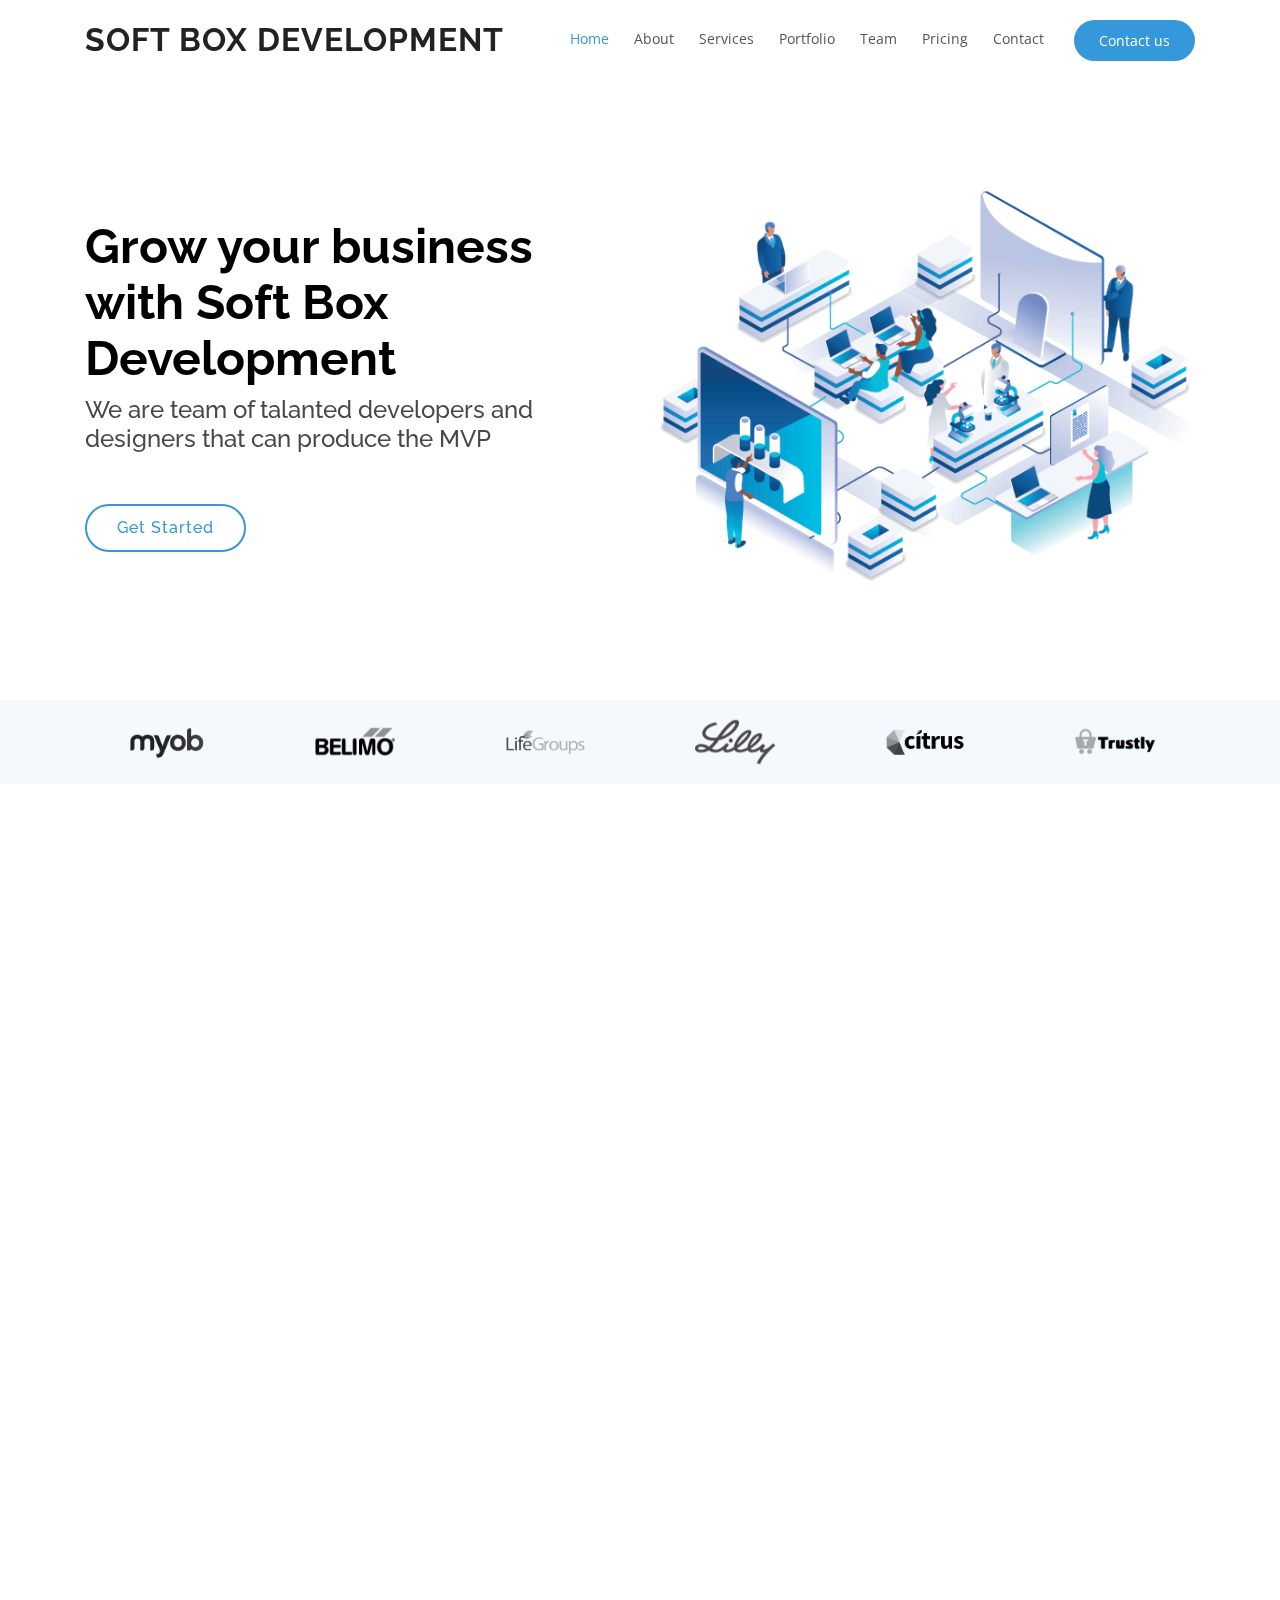
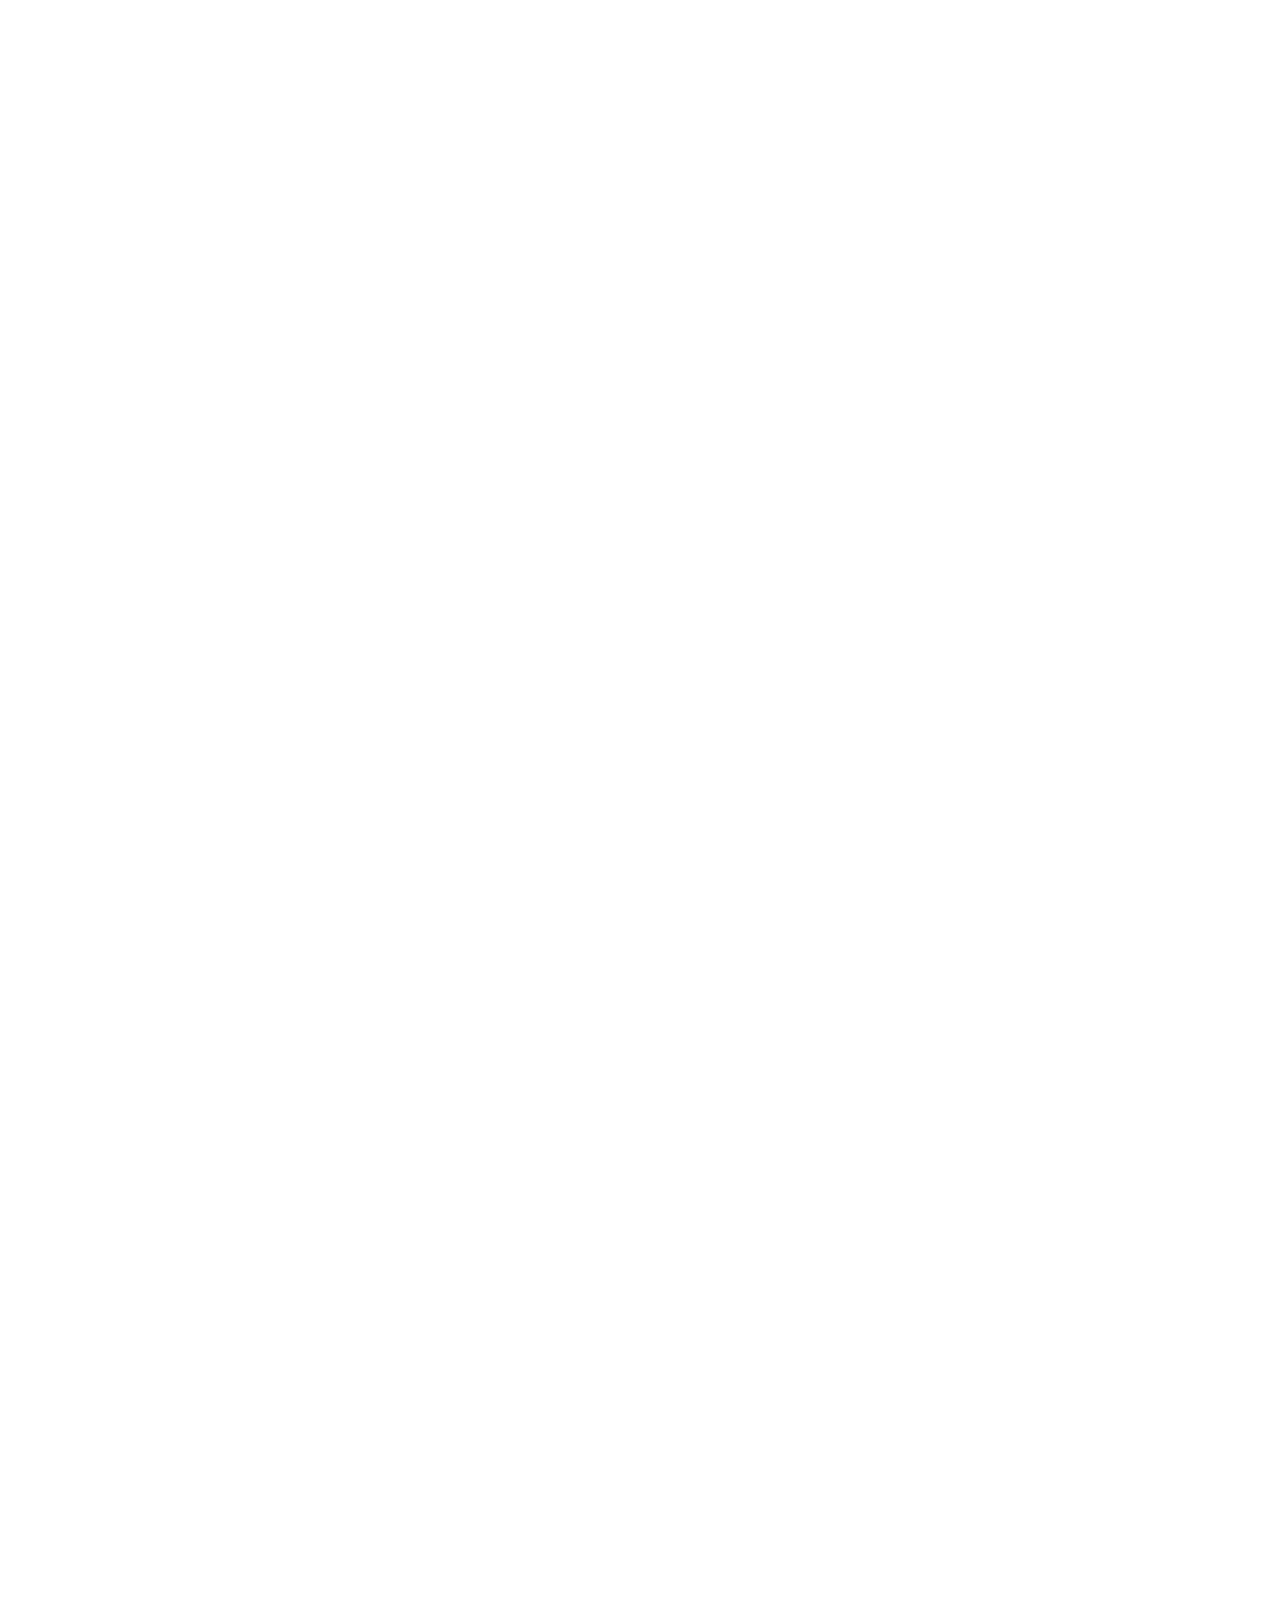
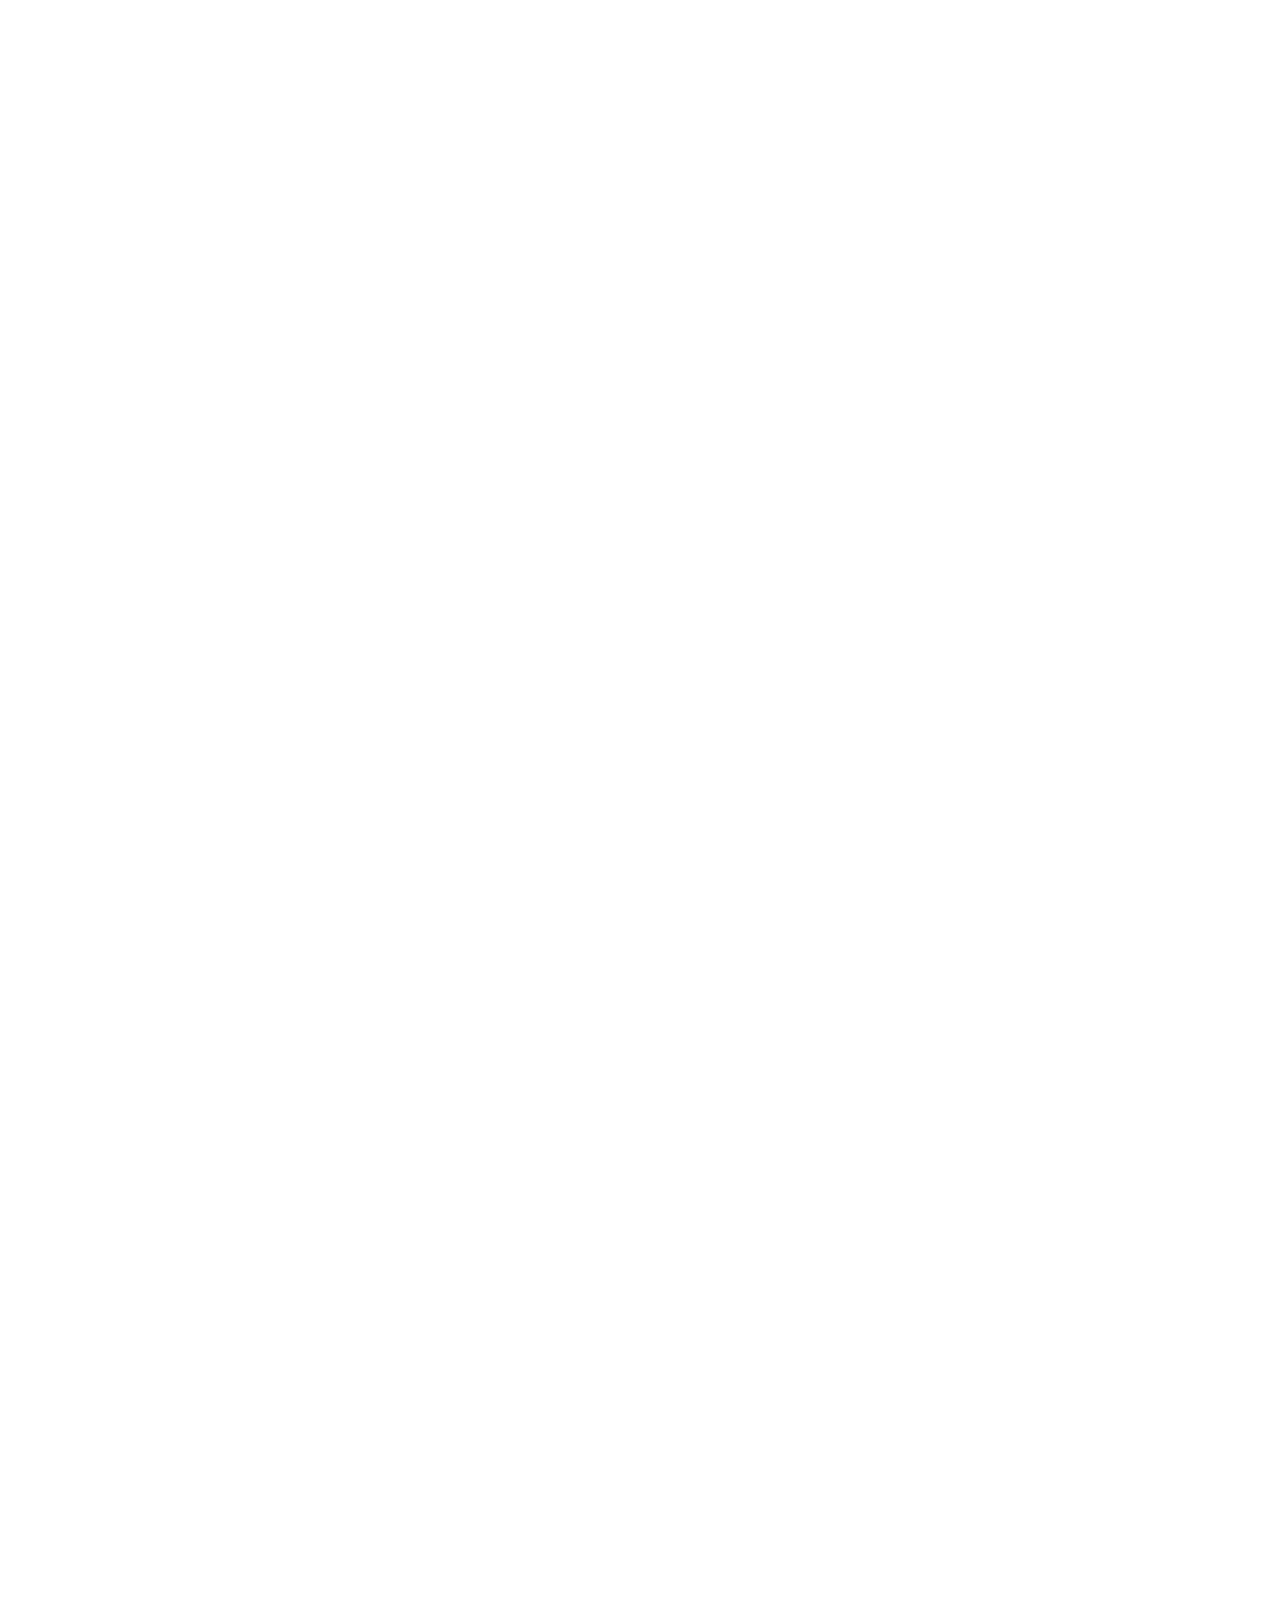
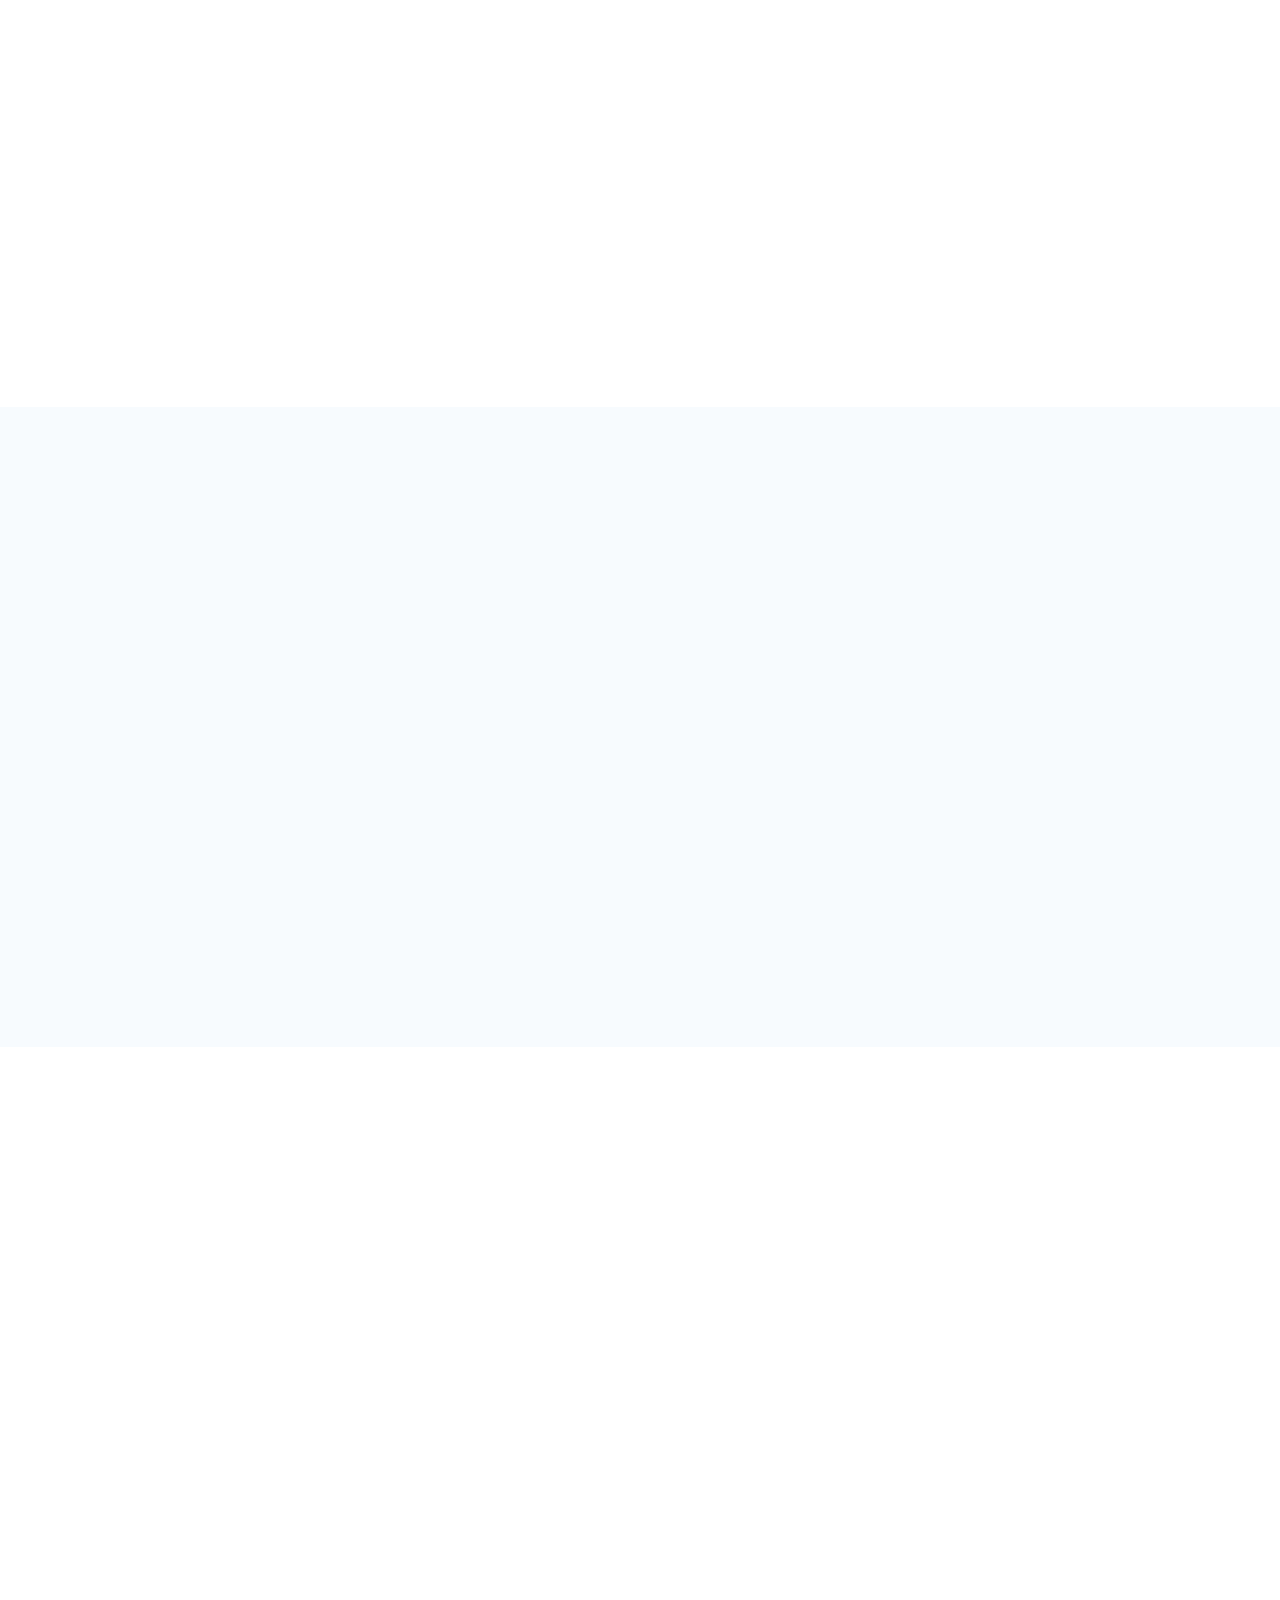
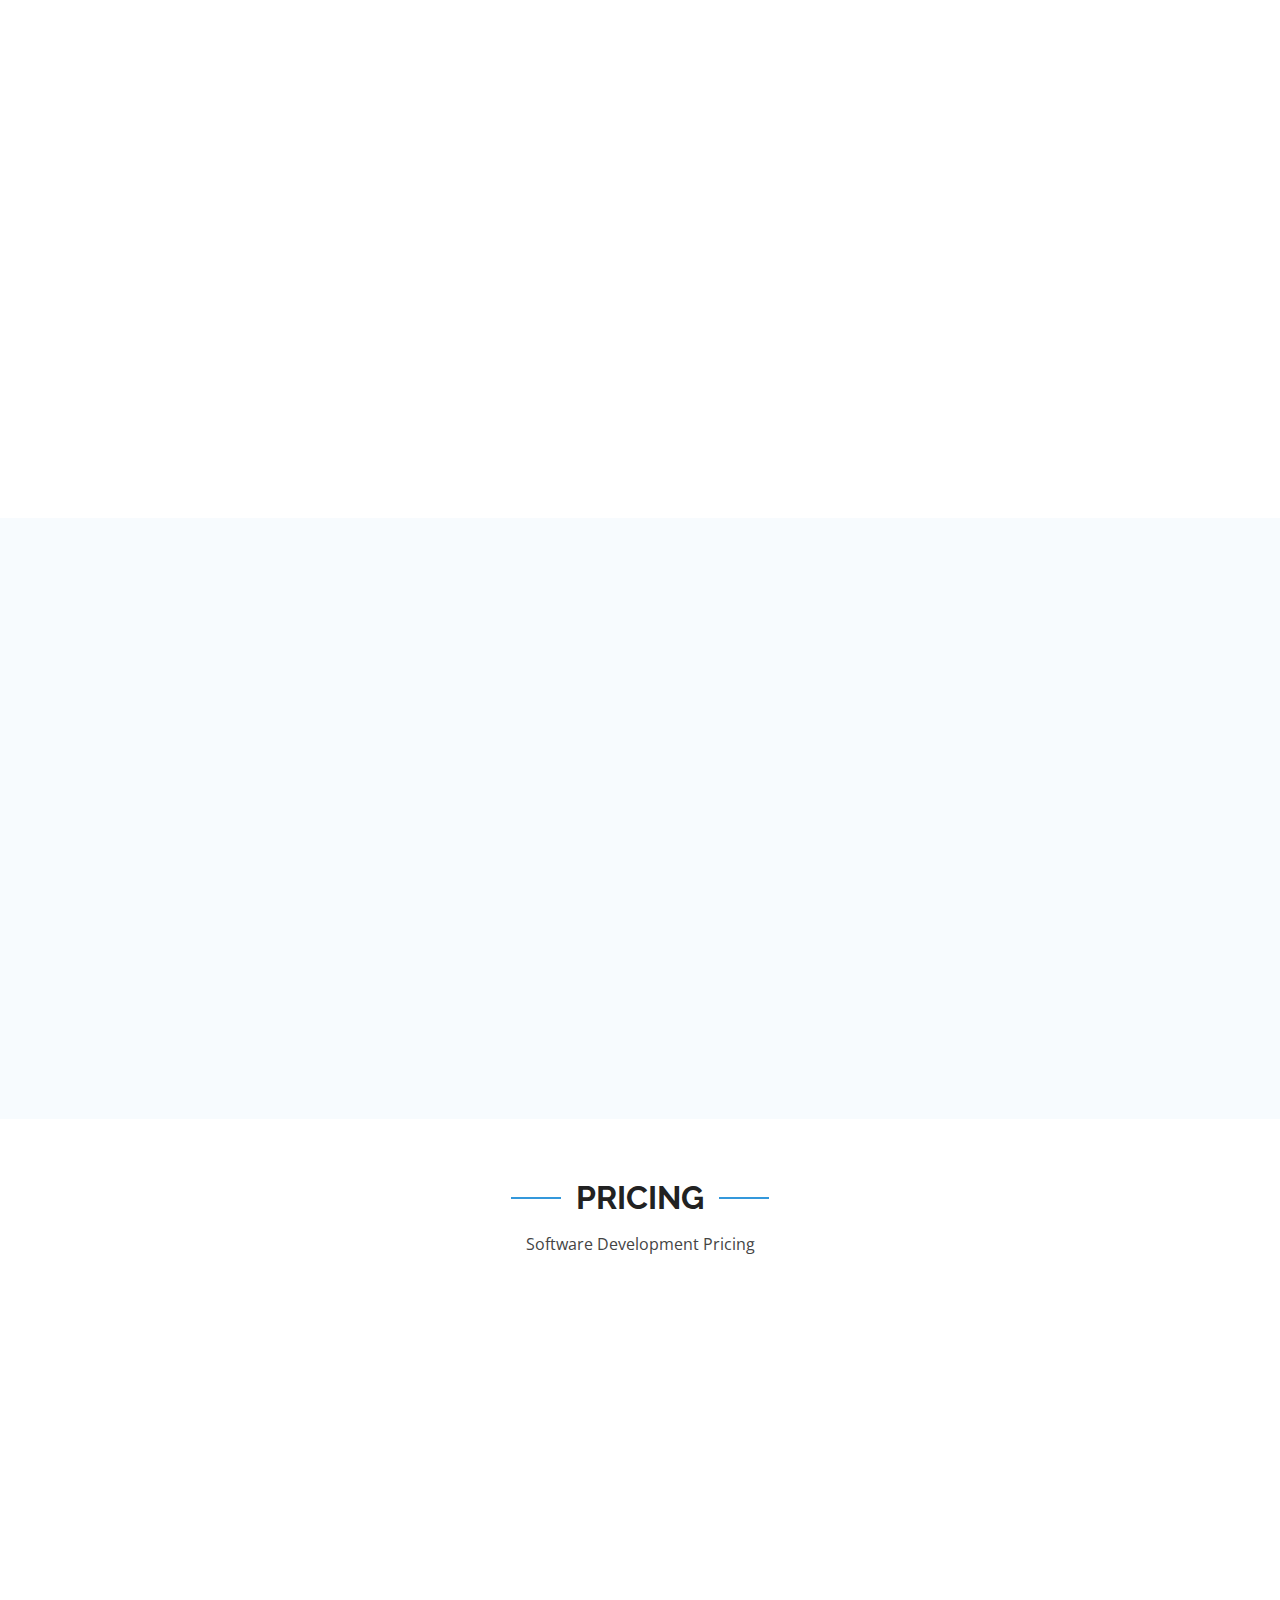
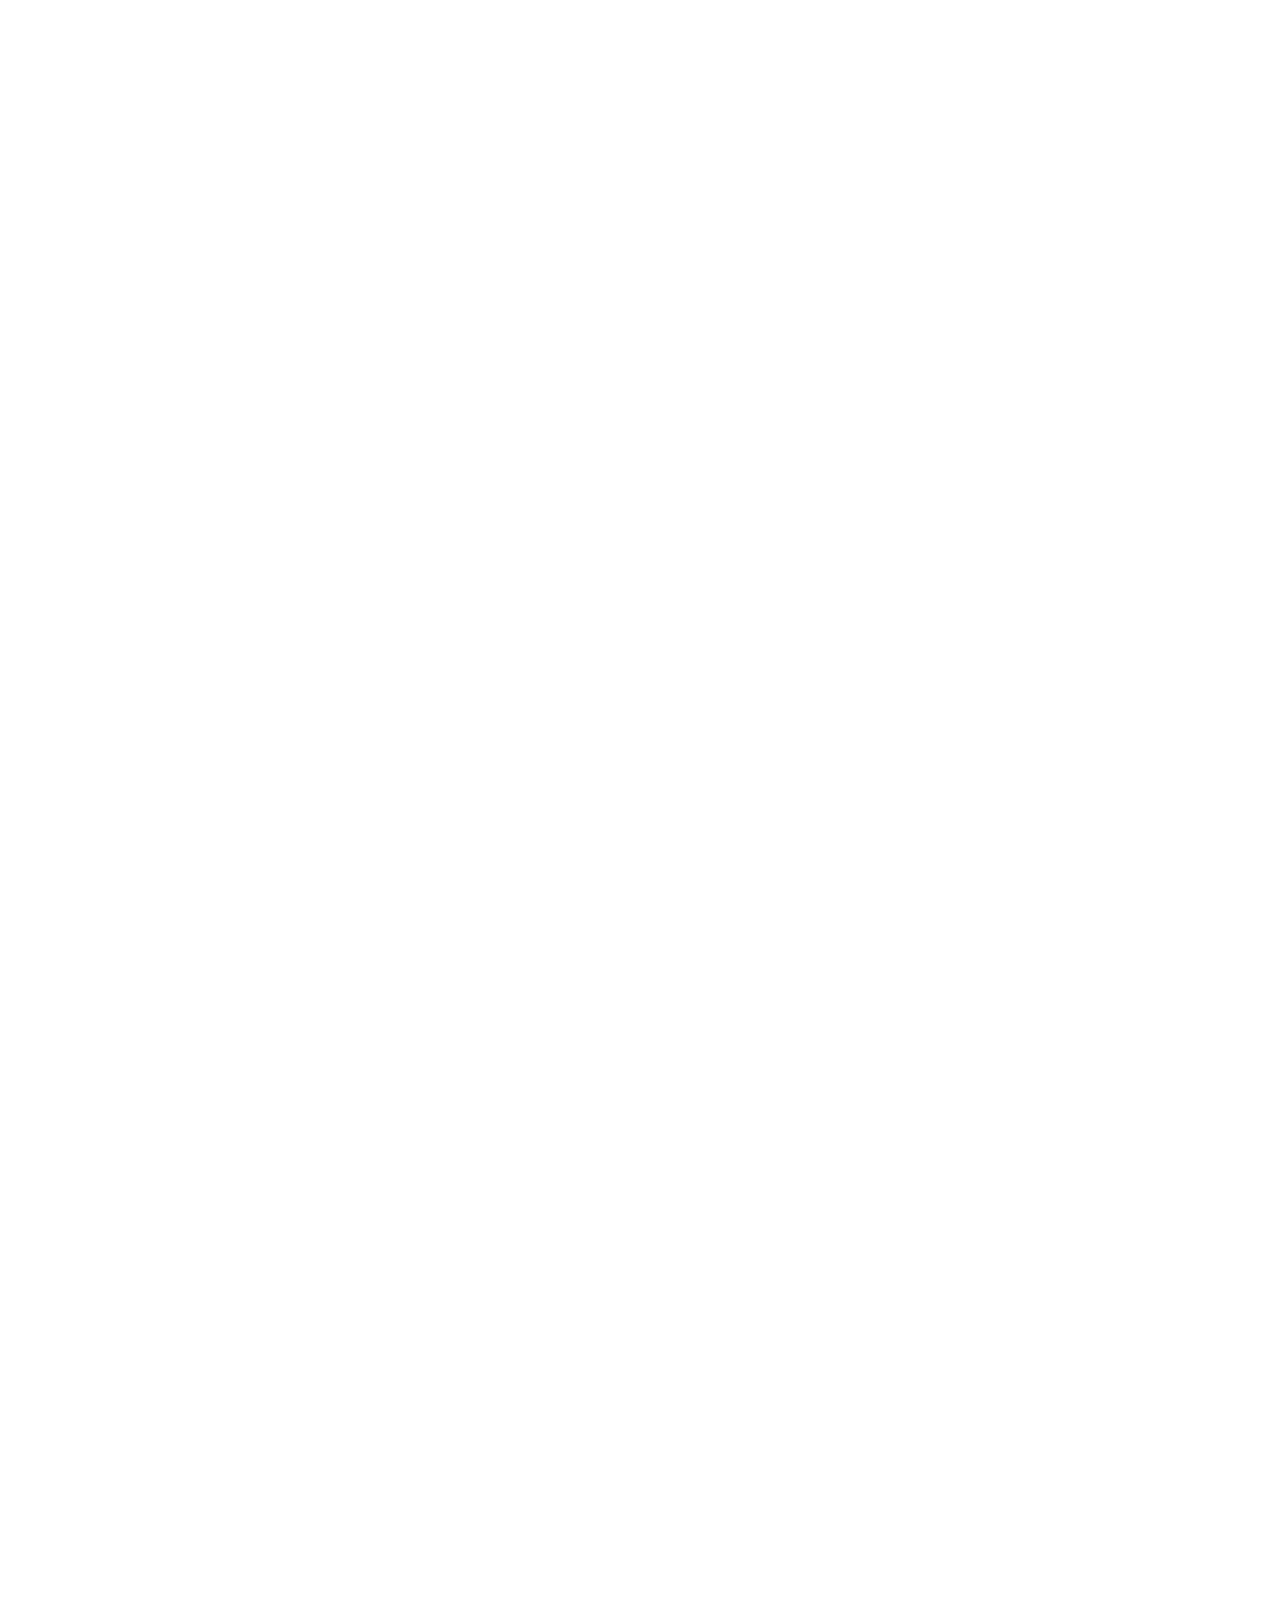
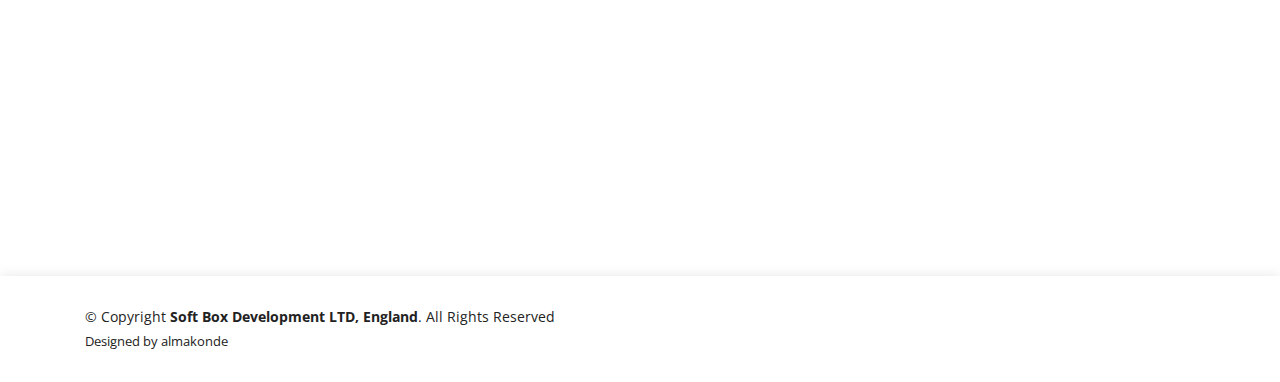
==== index.html @ 47b1b801 "updated" ====
<!DOCTYPE html>
<html lang="en">

<head>
  <meta charset="utf-8">
  <meta content="width=device-width, initial-scale=1.0" name="viewport">

  <title>SOFT BOX DEVELOPMENT LTD</title>
  <meta content="" name="descriptison">
  <meta content="" name="keywords">

  <!-- Favicons -->
  <link href="assets/img/favicon.png" rel="icon">
  <link href="assets/img/apple-touch-icon.png" rel="apple-touch-icon">

  <!-- Google Fonts -->
  <link href="https://fonts.googleapis.com/css?family=Open+Sans:300,300i,400,400i,600,600i,700,700i|Raleway:300,300i,400,400i,500,500i,600,600i,700,700i|Poppins:300,300i,400,400i,500,500i,600,600i,700,700i" rel="stylesheet">

  <!-- Vendor CSS Files -->
  <link href="assets/vendor/bootstrap/css/bootstrap.min.css" rel="stylesheet">
  <link href="assets/vendor/icofont/icofont.min.css" rel="stylesheet">
  <link href="assets/vendor/remixicon/remixicon.css" rel="stylesheet">
  <link href="assets/vendor/boxicons/css/boxicons.min.css" rel="stylesheet">
  <link href="assets/vendor/owl.carousel/assets/owl.carousel.min.css" rel="stylesheet">
  <link href="assets/vendor/venobox/venobox.css" rel="stylesheet">
  <link href="assets/vendor/aos/aos.css" rel="stylesheet">

  <!-- Template Main CSS File -->
  <link href="assets/css/style.css" rel="stylesheet">

  <!-- =======================================================
  * Template Name: Vesperr - v2.0.0
  * Template URL: https://bootstrapmade.com/vesperr-free-bootstrap-template/
  * Author: BootstrapMade.com
  * License: https://bootstrapmade.com/license/
  ======================================================== -->
</head>

<body>

  <!-- ======= Header ======= -->
  <header id="header" class="fixed-top d-flex align-items-center">
    <div class="container d-flex align-items-center">

      <div class="logo mr-auto">
        <h1 class="text-light"><a href="index.html"><span>SOFT BOX DEVELOPMENT</span></a></h1>
        <!-- Uncomment below if you prefer to use an image logo -->
        <!-- <a href="index.html"><img src="assets/img/logo.png" alt="" class="img-fluid"></a>-->
      </div>

      <nav class="nav-menu d-none d-lg-block">
        <ul>
          <li class="active"><a href="#header">Home</a></li>
          <li><a href="#about">About</a></li>
          <li><a href="#services">Services</a></li>
          <li><a href="#portfolio">Portfolio</a></li>
          <li><a href="#team">Team</a></li>
          <li><a href="#pricing">Pricing</a></li>
          <li><a href="#contact">Contact</a></li>

          <li class="get-started"><a href="#contact">Contact us</a></li>
        </ul>
      </nav><!-- .nav-menu -->

    </div>
  </header><!-- End Header -->

  <!-- ======= Hero Section ======= -->
  <section id="hero" class="d-flex align-items-center">

    <div class="container">
      <div class="row">
        <div class="col-lg-6 pt-5 pt-lg-0 order-2 order-lg-1 d-flex flex-column justify-content-center">
          <h1 data-aos="fade-up">Grow your business with Soft Box Development</h1>
          <h2 data-aos="fade-up" data-aos-delay="400">We are team of talanted developers and designers that can produce the MVP</h2>
          <div data-aos="fade-up" data-aos-delay="800">
            <a href="#about" class="btn-get-started scrollto">Get Started</a>
          </div>
        </div>
        <div class="col-lg-6 order-1 order-lg-2 hero-img" data-aos="fade-left" data-aos-delay="200">
          <img src="assets/img/hero-img.png" class="img-fluid animated" alt="">
        </div>
      </div>
    </div>

  </section><!-- End Hero -->

  <main id="main">

    <!-- ======= Clients Section ======= -->
    <section id="clients" class="clients clients">
      <div class="container">

        <div class="row">

          <div class="col-lg-2 col-md-4 col-6">
            <img src="assets/img/clients/client-1.png" class="img-fluid" alt="" data-aos="zoom-in">
          </div>

          <div class="col-lg-2 col-md-4 col-6">
            <img src="assets/img/clients/client-2.png" class="img-fluid" alt="" data-aos="zoom-in" data-aos-delay="100">
          </div>

          <div class="col-lg-2 col-md-4 col-6">
            <img src="assets/img/clients/client-3.png" class="img-fluid" alt="" data-aos="zoom-in" data-aos-delay="200">
          </div>

          <div class="col-lg-2 col-md-4 col-6">
            <img src="assets/img/clients/client-4.png" class="img-fluid" alt="" data-aos="zoom-in" data-aos-delay="300">
          </div>

          <div class="col-lg-2 col-md-4 col-6">
            <img src="assets/img/clients/client-5.png" class="img-fluid" alt="" data-aos="zoom-in" data-aos-delay="400">
          </div>

          <div class="col-lg-2 col-md-4 col-6">
            <img src="assets/img/clients/client-6.png" class="img-fluid" alt="" data-aos="zoom-in" data-aos-delay="500">
          </div>

        </div>

      </div>
    </section><!-- End Clients Section -->

    <!-- ======= About Us Section ======= -->
    <section id="about" class="about">
      <div class="container">

        <div class="section-title" data-aos="fade-up">
          <h2>About Us</h2>
        </div>

        <div class="row content">
          <div class="col-lg-6" data-aos="fade-up" data-aos-delay="150">
            <p>
              At SOFT BOX DEVELOPMENT, we are dedicated to providing exceptional digital solutions and services to help businesses thrive in a competitive market. With a team of highly skilled professionals, we specialize in software development, digital marketing, and innovative technology solutions tailored to meet the unique needs of each client.
            </p>
            <ul>
              <li><i class="ri-check-double-line"></i> We prioritize customer satisfaction and work closely with our clients to deliver results that exceed expectations</li>
              <li><i class="ri-check-double-line"></i> Our team is committed to continuous improvement and staying ahead of industry trends to provide cutting-edge solutions</li>
              <li><i class="ri-check-double-line"></i> We focus on building long-term partnerships with our clients, ensuring their success and growth</li>
            </ul>
          </div>
          <div class="col-lg-6 pt-4 pt-lg-0" data-aos="fade-up" data-aos-delay="300">
            <p>
              Since our inception, we have successfully collaborated with numerous clients across various industries, delivering customized solutions that drive growth and efficiency. Our expertise ranges from developing robust web and mobile applications to implementing effective digital marketing strategies.
            </p>
            <a href="#services" class="btn-learn-more">Learn More</a>
          </div>
        </div>

      </div>
    </section><!-- End About Us Section -->

    <!-- ======= Counts Section ======= -->
    <section id="counts" class="counts">
      <div class="container">

        <div class="row">
          <div class="image col-xl-5 d-flex align-items-stretch justify-content-center justify-content-xl-start" data-aos="fade-right" data-aos-delay="150">
            <img src="assets/img/counts-img.svg" alt="" class="img-fluid">
          </div>

          <div class="col-xl-7 d-flex align-items-stretch pt-4 pt-xl-0" data-aos="fade-left" data-aos-delay="300">
            <div class="content d-flex flex-column justify-content-center">
              <div class="row">
                <div class="col-md-6 d-md-flex align-items-md-stretch">
                  <div class="count-box">
                    <i class="icofont-simple-smile"></i>
                    <span data-toggle="counter-up">65</span>
                    <p><strong>Happy Clients</strong> consequuntur voluptas nostrum aliquid ipsam architecto ut.</p>
                  </div>
                </div>

                <div class="col-md-6 d-md-flex align-items-md-stretch">
                  <div class="count-box">
                    <i class="icofont-document-folder"></i>
                    <span data-toggle="counter-up">85</span>
                    <p><strong>Projects</strong> adipisci atque cum quia aspernatur totam laudantium et quia dere tan</p>
                  </div>
                </div>

                <div class="col-md-6 d-md-flex align-items-md-stretch">
                  <div class="count-box">
                    <i class="icofont-clock-time"></i>
                    <span data-toggle="counter-up">12</span>
                    <p><strong>Years of experience</strong> aut commodi quaerat modi aliquam nam ducimus aut voluptate non vel</p>
                  </div>
                </div>

                <div class="col-md-6 d-md-flex align-items-md-stretch">
                  <div class="count-box">
                    <i class="icofont-award"></i>
                    <span data-toggle="counter-up">15</span>
                    <p><strong>Awards</strong> rerum asperiores dolor alias quo reprehenderit eum et nemo pad der</p>
                  </div>
                </div>
              </div>
            </div><!-- End .content-->
          </div>
        </div>

      </div>
    </section><!-- End Counts Section -->

    <!-- ======= Services Section ======= -->
    <section id="services" class="services">
      <div class="container">

        <div class="section-title" data-aos="fade-up">
          <h2>Services</h2>
          <p>Our company provides a full range of services in software development and digital solutions. We offer the following types of work</p>
        </div>

        <div class="row">
          <div class="col-md-6 col-lg-3 d-flex align-items-stretch mb-5 mb-lg-0">
            <div class="icon-box" data-aos="fade-up" data-aos-delay="100">
              <div class="icon"><i class="bx bxl-dribbble"></i></div>
              <h4 class="title"><a href="">E-commerce development</a></h4>
              <p class="description">Building fully functional e-commerce platforms with support for product management, shopping carts, payment, and delivery systems. We use technologies like Shopify, WooCommerce, Magento, OpenCart, and a custom stack with React, Node.js, and Python.</p>
            </div>
          </div>

          <div class="col-md-6 col-lg-3 d-flex align-items-stretch mb-5 mb-lg-0">
            <div class="icon-box" data-aos="fade-up" data-aos-delay="200">
              <div class="icon"><i class="bx bx-file"></i></div>
              <h4 class="title"><a href="">Landing page development</a></h4>
              <p class="description">Creating responsive and engaging landing pages to promote products and services. We work with technologies such as HTML, CSS, JavaScript, React, Angular, Vue.js, and platforms like Webflow and WordPress for quick development.</p>
            </div>
          </div>

          <div class="col-md-6 col-lg-3 d-flex align-items-stretch mb-5 mb-lg-0">
            <div class="icon-box" data-aos="fade-up" data-aos-delay="300">
              <div class="icon"><i class="bx bx-tachometer"></i></div>
              <h4 class="title"><a href="">SEO optimization</a></h4>
              <p class="description"> Optimizing websites for search engines to increase visibility and traffic. We apply SEO analytics, keyword research, content optimization, on-page and off-page SEO, and use tools like Google Analytics, Ahrefs, Semrush, and Yoast SEO.</p>
            </div>
          </div>

          <div class="col-md-6 col-lg-3 d-flex align-items-stretch mb-5 mb-lg-0">
            <div class="icon-box" data-aos="fade-up" data-aos-delay="400">
              <div class="icon"><i class="bx bx-world"></i></div>
              <h4 class="title"><a href="">MVP (Minimum Viable Product) development</a></h4>
              <p class="description">Rapid development of a minimum viable product to test hypotheses and launch in the market. We use technologies such as Ruby on Rails, Django, Flask, Laravel, React Native, Flutter, Swift, Kotlin, and both NoSQL and SQL databases.</p>
            </div>
          </div>

        </div>
        <div class="row">
          <div class="col-md-6 col-lg-3 d-flex align-items-stretch mb-5 mb-lg-0">
            <div class="icon-box" data-aos="fade-up" data-aos-delay="100">
              <div class="icon"><i class="bx bxl-dribbble"></i></div>
              <h4 class="title"><a href="">Blockchain project development</a></h4>
              <p class="description">Creating and implementing decentralized applications (dApps), smart contracts, and solutions for cryptocurrency management. We work with Solidity, Ethereum, Binance Smart Chain, Hyperledger, Corda, and Rust.</p>
            </div>
          </div>

          <div class="col-md-6 col-lg-3 d-flex align-items-stretch mb-5 mb-lg-0">
            <div class="icon-box" data-aos="fade-up" data-aos-delay="200">
              <div class="icon"><i class="bx bx-file"></i></div>
              <h4 class="title"><a href="">Development and implementation of integrations</a></h4>
              <p class="description">Creating solutions for integrating various systems and services, such as CRM, ERP, payment gateways, and third-party APIs. We work with REST API, GraphQL, SOAP, Zapier, Integromat, and Microsoft Power Automate.</p>
            </div>
          </div>

          <div class="col-md-6 col-lg-3 d-flex align-items-stretch mb-5 mb-lg-0">
            <div class="icon-box" data-aos="fade-up" data-aos-delay="300">
              <div class="icon"><i class="bx bx-tachometer"></i></div>
              <h4 class="title"><a href="">Development of specialized applications in computational mathematics</a></h4>
              <p class="description"> Building applications and solutions for scientific research and modeling using Python, MATLAB, R, Julia, and NumPy/SciPy.</p>
            </div>
          </div>

          <div class="col-md-6 col-lg-3 d-flex align-items-stretch mb-5 mb-lg-0">
            <div class="icon-box" data-aos="fade-up" data-aos-delay="400">
              <div class="icon"><i class="bx bx-world"></i></div>
              <h4 class="title"><a href="">Computer vision application development</a></h4>
              <p class="description">Creating solutions for image and video processing, object recognition, and data analysis using technologies like OpenCV, TensorFlow, PyTorch, Keras, YOLO, and Deep Learning.</p>
            </div>
          </div>

        </div>
        <div class="row">
          <div class="col-md-6 col-lg-3 d-flex align-items-stretch mb-5 mb-lg-0">
            <div class="icon-box" data-aos="fade-up" data-aos-delay="100">
              <div class="icon"><i class="bx bxl-dribbble"></i></div>
              <h4 class="title"><a href="">Prototyping with electronics</a></h4>
              <p class="description">Developing and assembling prototypes of hardware devices using Arduino, Raspberry Pi, STM32, ESP32, and other microcontrollers.</p>
            </div>
          </div>

          <div class="col-md-6 col-lg-3 d-flex align-items-stretch mb-5 mb-lg-0">
            <div class="icon-box" data-aos="fade-up" data-aos-delay="200">
              <div class="icon"><i class="bx bx-file"></i></div>
              <h4 class="title"><a href="">Custom schematic development</a></h4>
              <p class="description">Designing circuit solutions and creating printed circuit boards (PCBs) for various devices and projects. We use Altium Designer, KiCAD, Eagle, and OrCAD.</p>
            </div>
          </div>

          <div class="col-md-6 col-lg-3 d-flex align-items-stretch mb-5 mb-lg-0">
            <div class="icon-box" data-aos="fade-up" data-aos-delay="300">
              <div class="icon"><i class="bx bx-tachometer"></i></div>
              <h4 class="title"><a href="">Mobile app development</a></h4>
              <p class="description"> Creating cross-platform and native applications for iOS and Android using React Native, Flutter, Swift, Kotlin, Java, and Objective-C.</p>
            </div>
          </div>

          <div class="col-md-6 col-lg-3 d-flex align-items-stretch mb-5 mb-lg-0">
            <div class="icon-box" data-aos="fade-up" data-aos-delay="400">
              <div class="icon"><i class="bx bx-world"></i></div>
              <h4 class="title"><a href="">Web development</a></h4>
              <p class="description"> Building complex web applications and websites using HTML5, CSS3, JavaScript, TypeScript, Angular, Vue.js, React, Node.js, Django, Flask, ASP.NET, PHP, Laravel, and Symfony.</p>
            </div>
          </div>

        </div>
        <div class="row">
          <div class="col-md-6 col-lg-3 d-flex align-items-stretch mb-5 mb-lg-0">
            <div class="icon-box" data-aos="fade-up" data-aos-delay="100">
              <div class="icon"><i class="bx bxl-dribbble"></i></div>
              <h4 class="title"><a href="">UI/UX design</a></h4>
              <p class="description">Designing interfaces and creating prototypes using Figma, Adobe XD, Sketch, InVision, and Axure.</p>
            </div>
          </div>

          <div class="col-md-6 col-lg-3 d-flex align-items-stretch mb-5 mb-lg-0">
            <div class="icon-box" data-aos="fade-up" data-aos-delay="200">
              <div class="icon"><i class="bx bx-file"></i></div>
              <h4 class="title"><a href="">Testing and QA (Quality Assurance)</a></h4>
              <p class="description">Comprehensive software testing at all stages of development using Selenium, JUnit, TestNG, Mocha, Jest, and Cypress.</p>
            </div>
          </div>

          <div class="col-md-6 col-lg-3 d-flex align-items-stretch mb-5 mb-lg-0">
            <div class="icon-box" data-aos="fade-up" data-aos-delay="300">
              <div class="icon"><i class="bx bx-tachometer"></i></div>
              <h4 class="title"><a href="">System administration and DevOps</a></h4>
              <p class="description"> Configuring and managing development and production infrastructure using Docker, Kubernetes, AWS, Azure, Google Cloud, Jenkins, Ansible, and Terraform.</p>
            </div>
          </div>

          <div class="col-md-6 col-lg-3 d-flex align-items-stretch mb-5 mb-lg-0">
            <div class="icon-box" data-aos="fade-up" data-aos-delay="400">
              <div class="icon"><i class="bx bx-world"></i></div>
              <h4 class="title"><a href="">Cross-Platform Compatibility</a></h4>
              <p class="description">Ensuring seamless operation across different devices and operating systems to maximize your reach and user engagement.</p>
            </div>
          </div>

        </div>

      </div>
    </section><!-- End Services Section -->

    <!-- ======= More Services Section ======= -->
    <section id="more-services" class="more-services">
      <div class="container">

        <div class="row">
          <div class="col-md-6 d-flex align-items-stretch">
            <div class="card" style='background-image: url("assets/img/more-services-1.jpg");' data-aos="fade-up" data-aos-delay="100">
              <div class="card-body">
                <h5 class="card-title"><a href="">E-commerce development</a></h5>
                <p class="card-text">Building fully functional e-commerce platforms with support for product management, shopping carts, payment, and delivery systems. We use technologies like Shopify, WooCommerce, Magento, OpenCart, and a custom stack with React, Node.js, and Python.</p>
                <div class="read-more"><a href="https://www.linkedin.com/posts/softboxdevelopment_ecommercedevelopment-onlineretail-digitalcommerce-activity-7234645316782710785-Gp_o?utm_source=share&utm_medium=member_desktop"><i class="icofont-arrow-right"></i> Read More</a></div>
              </div>
            </div>
          </div>
          <div class="col-md-6 d-flex align-items-stretch mt-4 mt-md-0">
            <div class="card" style='background-image: url("assets/img/more-services-2.jpg");' data-aos="fade-up" data-aos-delay="200">
              <div class="card-body">
                <h5 class="card-title"><a href="">DeFi Blockchain Systems Development: Revolutionizing Finance</a></h5>
                <p class="card-text">Decentralized Finance (DeFi) represents one of the most groundbreaking advancements in the financial industry, utilizing blockchain technology to recreate and innovate upon traditional financial systems. DeFi development is transforming how individuals and institutions interact with money, offering unprecedented levels of transparency, security, and access.</p>
                <div class="read-more"><a href="https://www.linkedin.com/posts/softboxdevelopment_defidevelopment-blockchaintechnology-smartcontracts-activity-7234646185238478849-AkWT?utm_source=share&utm_medium=member_desktop"><i class="icofont-arrow-right"></i> Read More</a></div>
              </div>
            </div>

          </div>
          <div class="col-md-6 d-flex align-items-stretch mt-4">
            <div class="card" style='background-image: url("assets/img/more-services-3.jpg");' data-aos="fade-up" data-aos-delay="100">
              <div class="card-body">
                <h5 class="card-title"><a href="">Unlock the Power of SEO Optimization for Your Business!</a></h5>
                <p class="card-text">Optimizing websites for search engines to increase visibility and traffic. We apply SEO analytics, keyword research, content optimization, on-page and off-page SEO, and use tools like Google Analytics, Ahrefs, Semrush, and Yoast SEO.</p>
                <div class="read-more"><a href="https://www.linkedin.com/posts/softboxdevelopment_seooptimization-digitalmarketing-businessgrowth-activity-7234646612789051392-Xri0?utm_source=share&utm_medium=member_desktop"><i class="icofont-arrow-right"></i> Read More</a></div>
              </div>
            </div>
          </div>
          <div class="col-md-6 d-flex align-items-stretch mt-4">
            <div class="card" style='background-image: url("assets/img/more-services-4.jpg");' data-aos="fade-up" data-aos-delay="200">
              <div class="card-body">
                <h5 class="card-title"><a href="">MVP (Minimum Viable Product) development</a></h5>
                <p class="card-text">Rapid development of a minimum viable product to test hypotheses and launch in the market. We use technologies such as Ruby on Rails, Django, Flask, Laravel, React Native, Flutter, Swift, Kotlin, and both NoSQL and SQL databases.</p>
                <div class="read-more"><a href="https://www.linkedin.com/posts/softboxdevelopment_mvpdevelopment-productlaunch-startupstrategy-activity-7234647181452845058--cyO?utm_source=share&utm_medium=member_desktop"><i class="icofont-arrow-right"></i> Read More</a></div>
              </div>
            </div>
          </div>
        </div>

      </div>
    </section><!-- End More Services Section -->

    <!-- ======= Features Section ======= -->
    <section id="features" class="features">
      <div class="container">

        <div class="section-title" data-aos="fade-up">
          <h2>Features</h2>
          <p>Discover the range of powerful features we offer to elevate your business to the next level. Each feature is designed with your needs in mind, providing comprehensive solutions that drive efficiency, innovation, and growth.</p>
        </div>

        <div class="row" data-aos="fade-up" data-aos-delay="300">
          <div class="col-lg-3 col-md-4">
            <div class="icon-box">
              <i class="ri-store-line" style="color: #ffbb2c;"></i>
              <h3><a href="">Custom Solutions</a></h3>
            </div>
          </div>
          <div class="col-lg-3 col-md-4 mt-4 mt-md-0">
            <div class="icon-box">
              <i class="ri-bar-chart-box-line" style="color: #5578ff;"></i>
              <h3><a href="">Data Analytics</a></h3>
            </div>
          </div>
          <div class="col-lg-3 col-md-4 mt-4 mt-md-0">
            <div class="icon-box">
              <i class="ri-calendar-todo-line" style="color: #e80368;"></i>
              <h3><a href="">User-Friendly Interfaces</a></h3>
            </div>
          </div>
          <div class="col-lg-3 col-md-4 mt-4 mt-lg-0">
            <div class="icon-box">
              <i class="ri-paint-brush-line" style="color: #e361ff;"></i>
              <h3><a href="">High Performance</a></h3>
            </div>
          </div>
          <div class="col-lg-3 col-md-4 mt-4">
            <div class="icon-box">
              <i class="ri-database-2-line" style="color: #47aeff;"></i>
              <h3><a href="">Scalability</a></h3>
            </div>
          </div>
          <div class="col-lg-3 col-md-4 mt-4">
            <div class="icon-box">
              <i class="ri-gradienter-line" style="color: #ffa76e;"></i>
              <h3><a href="">Cloud Integration</a></h3>
            </div>
          </div>
          <div class="col-lg-3 col-md-4 mt-4">
            <div class="icon-box">
              <i class="ri-file-list-3-line" style="color: #11dbcf;"></i>
              <h3><a href="">Security Features</a></h3>
            </div>
          </div>
          <div class="col-lg-3 col-md-4 mt-4">
            <div class="icon-box">
              <i class="ri-price-tag-2-line" style="color: #4233ff;"></i>
              <h3><a href="">Project Management Tools</a></h3>
            </div>
          </div>
          <div class="col-lg-3 col-md-4 mt-4">
            <div class="icon-box">
              <i class="ri-anchor-line" style="color: #b2904f;"></i>
              <h3><a href="">Automated Workflows</a></h3>
            </div>
          </div>
          <div class="col-lg-3 col-md-4 mt-4">
            <div class="icon-box">
              <i class="ri-disc-line" style="color: #b20969;"></i>
              <h3><a href="">Custom Branding</a></h3>
            </div>
          </div>
          <div class="col-lg-3 col-md-4 mt-4">
            <div class="icon-box">
              <i class="ri-base-station-line" style="color: #ff5828;"></i>
              <h3><a href="">Real-Time Support</a></h3>
            </div>
          </div>
          <div class="col-lg-3 col-md-4 mt-4">
            <div class="icon-box">
              <i class="ri-fingerprint-line" style="color: #29cc61;"></i>
              <h3><a href="">Innovation Driven</a></h3>
            </div>
          </div>
        </div>

      </div>
    </section><!-- End Features Section -->

    <!-- ======= Testimonials Section ======= -->
    <section id="testimonials" class="testimonials section-bg">
      <div class="container">

        <div class="section-title" data-aos="fade-up">
          <h2>Testimonials</h2>
          <p>  </p>
        </div>

        <div class="owl-carousel testimonials-carousel" data-aos="fade-up" data-aos-delay="200">

          <div class="testimonial-wrap">
            <div class="testimonial-item">
              <img src="assets/img/testimonials/testimonials-1.jpg" class="testimonial-img" alt="">
              <h3>Gordon Smith</h3>
              <h4>Product Manager, Tech Innovations Ltd.</h4>
              <p>
                <i class="bx bxs-quote-alt-left quote-icon-left"></i>
                Working with this team has been an incredible experience. They not only met all our requirements but also suggested solutions we hadn't even considered. Their approach to software development helped us enhance our product, making it more stable and user-friendly. I highly recommend them to anyone looking for software development professionals.
                <i class="bx bxs-quote-alt-right quote-icon-right"></i>
              </p>
            </div>
          </div>

          <div class="testimonial-wrap">
            <div class="testimonial-item">
              <img src="assets/img/testimonials/testimonials-2.jpg" class="testimonial-img" alt="">
              <h3>Jeff Dalton</h3>
              <h4>Founder & CEO, FinTech Solutions</h4>
              <p>
                <i class="bx bxs-quote-alt-left quote-icon-left"></i>
                The development team demonstrated high competence and attention to detail at every stage of the project. Their innovative ideas and excellent communication helped create a unique platform that fully aligns with our business goals. Collaborating with them was highly productive and rewarding.
                <i class="bx bxs-quote-alt-right quote-icon-right"></i>
              </p>
            </div>
          </div>

          <div class="testimonial-wrap">
            <div class="testimonial-item">
              <img src="assets/img/testimonials/testimonials-3.jpg" class="testimonial-img" alt="">
              <h3>Stew Wilson</h3>
              <h4>Chief Technology Officer, HealthTrack Corp.</h4>
              <p>
                <i class="bx bxs-quote-alt-left quote-icon-left"></i>
                We reached out to this company for help in creating our medical platform, and the results exceeded all our expectations. Their expertise in software development enabled us to implement complex algorithms and integrations that improved our services. We are very pleased with their professionalism and quick response to all our requests.
                <i class="bx bxs-quote-alt-right quote-icon-right"></i>
              </p>
            </div>
          </div>

          <div class="testimonial-wrap">
            <div class="testimonial-item">
              <img src="assets/img/testimonials/testimonials-4.jpg" class="testimonial-img" alt="">
              <h3>Chao M.</h3>
              <h4>COO, EduTech StartUp</h4>
              <p>
                <i class="bx bxs-quote-alt-left quote-icon-left"></i>
                Working with this company was a real pleasure. They developed an educational platform for us from scratch, taking into account all our specific requirements. The team was always in touch, quickly made adjustments, and suggested excellent solutions. We were able to launch quickly in the market thanks to their professionalism and high-quality work.
                <i class="bx bxs-quote-alt-right quote-icon-right"></i>
              </p>
            </div>
          </div>

          <div class="testimonial-wrap">
            <div class="testimonial-item">
              <img src="assets/img/testimonials/testimonials-5.jpg" class="testimonial-img" alt="">
              <h3>Kim M.</h3>
              <h4>Marketing Director, RetailChain Solutions</h4>
              <p>
                <i class="bx bxs-quote-alt-left quote-icon-left"></i>
                Their approach to software development was fresh and results-oriented. The development team not only completed the project on time but also exceeded our expectations by proposing innovative features that enhanced user engagement and increased our sales. We will definitely work with them again!
                <i class="bx bxs-quote-alt-right quote-icon-right"></i>
              </p>
            </div>
          </div>

        </div>

      </div>
    </section><!-- End Testimonials Section -->

    <!-- ======= Portfolio Section ======= -->
    <section id="portfolio" class="portfolio">
      <div class="container">

        <div class="section-title" data-aos="fade-up">
          <h2>Portfolio</h2>
          <p>Some exemples of our MVP development</p>
        </div>

        <div class="row" data-aos="fade-up" data-aos-delay="200">
          <div class="col-lg-12 d-flex justify-content-center">
            <ul id="portfolio-flters">
              <li data-filter="*" class="filter-active">All</li>
              <li data-filter=".filter-app">App</li>
              <li data-filter=".filter-card">Card</li>
              <li data-filter=".filter-web">Web</li>
            </ul>
          </div>
        </div>

        <div class="row portfolio-container" data-aos="fade-up" data-aos-delay="400">

          <div class="col-lg-4 col-md-6 portfolio-item filter-app">
            <div class="portfolio-wrap">
              <img src="assets/img/portfolio/portfolio-1.jpg" class="img-fluid" alt="">
              <div class="portfolio-info">
                <h4>Lazarus</h4>
                <p>App</p>
                <div class="portfolio-links">
                  <a href="assets/img/portfolio/portfolio-1.jpg" data-gall="portfolioGallery" class="venobox" title="App 1"><i class="bx bx-plus"></i></a>
                  <a href="portfolio-details.html" title="More Details"><i class="bx bx-link"></i></a>
                </div>
              </div>
            </div>
          </div>

          <div class="col-lg-4 col-md-6 portfolio-item filter-web">
            <div class="portfolio-wrap">
              <img src="assets/img/portfolio/portfolio-2.jpg" class="img-fluid" alt="">
              <div class="portfolio-info">
                <h4>Web 3</h4>
                <p>Web</p>
                <div class="portfolio-links">
                  <a href="assets/img/portfolio/portfolio-2.jpg" data-gall="portfolioGallery" class="venobox" title="Web 3"><i class="bx bx-plus"></i></a>
                  <a href="portfolio-details.html" title="More Details"><i class="bx bx-link"></i></a>
                </div>
              </div>
            </div>
          </div>

          <div class="col-lg-4 col-md-6 portfolio-item filter-app">
            <div class="portfolio-wrap">
              <img src="assets/img/portfolio/portfolio-3.jpg" class="img-fluid" alt="">
              <div class="portfolio-info">
                <h4>App 2</h4>
                <p>App</p>
                <div class="portfolio-links">
                  <a href="assets/img/portfolio/portfolio-3.jpg" data-gall="portfolioGallery" class="venobox" title="App 2"><i class="bx bx-plus"></i></a>
                  <a href="portfolio-details.html" title="More Details"><i class="bx bx-link"></i></a>
                </div>
              </div>
            </div>
          </div>

          <div class="col-lg-4 col-md-6 portfolio-item filter-card">
            <div class="portfolio-wrap">
              <img src="assets/img/portfolio/portfolio-4.jpg" class="img-fluid" alt="">
              <div class="portfolio-info">
                <h4>Card 2</h4>
                <p>Card</p>
                <div class="portfolio-links">
                  <a href="assets/img/portfolio/portfolio-4.jpg" data-gall="portfolioGallery" class="venobox" title="Card 2"><i class="bx bx-plus"></i></a>
                  <a href="portfolio-details.html" title="More Details"><i class="bx bx-link"></i></a>
                </div>
              </div>
            </div>
          </div>

          <div class="col-lg-4 col-md-6 portfolio-item filter-web">
            <div class="portfolio-wrap">
              <img src="assets/img/portfolio/portfolio-5.jpg" class="img-fluid" alt="">
              <div class="portfolio-info">
                <h4>Web 2</h4>
                <p>Web</p>
                <div class="portfolio-links">
                  <a href="assets/img/portfolio/portfolio-5.jpg" data-gall="portfolioGallery" class="venobox" title="Web 2"><i class="bx bx-plus"></i></a>
                  <a href="portfolio-details.html" title="More Details"><i class="bx bx-link"></i></a>
                </div>
              </div>
            </div>
          </div>

          <div class="col-lg-4 col-md-6 portfolio-item filter-app">
            <div class="portfolio-wrap">
              <img src="assets/img/portfolio/portfolio-6.jpg" class="img-fluid" alt="">
              <div class="portfolio-info">
                <h4>App 3</h4>
                <p>App</p>
                <div class="portfolio-links">
                  <a href="assets/img/portfolio/portfolio-6.jpg" data-gall="portfolioGallery" class="venobox" title="App 3"><i class="bx bx-plus"></i></a>
                  <a href="portfolio-details.html" title="More Details"><i class="bx bx-link"></i></a>
                </div>
              </div>
            </div>
          </div>

          <div class="col-lg-4 col-md-6 portfolio-item filter-card">
            <div class="portfolio-wrap">
              <img src="assets/img/portfolio/portfolio-7.jpg" class="img-fluid" alt="">
              <div class="portfolio-info">
                <h4>Card 1</h4>
                <p>Card</p>
                <div class="portfolio-links">
                  <a href="assets/img/portfolio/portfolio-7.jpg" data-gall="portfolioGallery" class="venobox" title="Card 1"><i class="bx bx-plus"></i></a>
                  <a href="portfolio-details.html" title="More Details"><i class="bx bx-link"></i></a>
                </div>
              </div>
            </div>
          </div>

          <div class="col-lg-4 col-md-6 portfolio-item filter-card">
            <div class="portfolio-wrap">
              <img src="assets/img/portfolio/portfolio-8.jpg" class="img-fluid" alt="">
              <div class="portfolio-info">
                <h4>Card 3</h4>
                <p>Card</p>
                <div class="portfolio-links">
                  <a href="assets/img/portfolio/portfolio-8.jpg" data-gall="portfolioGallery" class="venobox" title="Card 3"><i class="bx bx-plus"></i></a>
                  <a href="portfolio-details.html" title="More Details"><i class="bx bx-link"></i></a>
                </div>
              </div>
            </div>
          </div>

          <div class="col-lg-4 col-md-6 portfolio-item filter-web">
            <div class="portfolio-wrap">
              <img src="assets/img/portfolio/portfolio-9.jpg" class="img-fluid" alt="">
              <div class="portfolio-info">
                <h4>Web 3</h4>
                <p>Web</p>
                <div class="portfolio-links">
                  <a href="assets/img/portfolio/portfolio-9.jpg" data-gall="portfolioGallery" class="venobox" title="Web 3"><i class="bx bx-plus"></i></a>
                  <a href="portfolio-details.html" title="More Details"><i class="bx bx-link"></i></a>
                </div>
              </div>
            </div>
          </div>

        </div>

      </div>
    </section><!-- End Portfolio Section -->

    <!-- ======= Team Section ======= -->
    <section id="team" class="team section-bg">
      <div class="container">

        <div class="section-title" data-aos="fade-up">
          <h2>Team</h2>
          <p> Develop with professionals.</p>
        </div>

        <div class="row">

          <div class="col-lg-3 col-md-6 d-flex align-items-stretch">
            <div class="member" data-aos="fade-up" data-aos-delay="100">
              <div class="member-img">
                <img src="assets/img/team/team-1.jpg" class="img-fluid" alt="">
                <div class="social">
                  <a href=""><i class="icofont-twitter"></i></a>
                  <a href=""><i class="icofont-facebook"></i></a>
                  <a href=""><i class="icofont-instagram"></i></a>
                  <a href=""><i class="icofont-linkedin"></i></a>
                </div>
              </div>
              <div class="member-info">
                <h4>Almagul Kondybayeva</h4>
                <span>Chief Executive Officer</span>
              </div>
            </div>
          </div>

          <div class="col-lg-3 col-md-6 d-flex align-items-stretch">
            <div class="member" data-aos="fade-up" data-aos-delay="200">
              <div class="member-img">
                <img src="assets/img/team/team-2.jpg" class="img-fluid" alt="">
                <div class="social">
                  <a href=""><i class="icofont-twitter"></i></a>
                  <a href=""><i class="icofont-facebook"></i></a>
                  <a href=""><i class="icofont-instagram"></i></a>
                  <a href=""><i class="icofont-linkedin"></i></a>
                </div>
              </div>
              <div class="member-info">
                <h4>Sahar Jhonson</h4>
                <span>Product Manager</span>
              </div>
            </div>
          </div>

          <div class="col-lg-3 col-md-6 d-flex align-items-stretch">
            <div class="member" data-aos="fade-up" data-aos-delay="300">
              <div class="member-img">
                <img src="assets/img/team/team-3.jpg" class="img-fluid" alt="">
                <div class="social">
                  <a href=""><i class="icofont-twitter"></i></a>
                  <a href=""><i class="icofont-facebook"></i></a>
                  <a href=""><i class="icofont-instagram"></i></a>
                  <a href=""><i class="icofont-linkedin"></i></a>
                </div>
              </div>
              <div class="member-info">
                <h4>William Anderson</h4>
                <span>CTO</span>
              </div>
            </div>
          </div>

          <div class="col-lg-3 col-md-6 d-flex align-items-stretch">
            <div class="member" data-aos="fade-up" data-aos-delay="400">
              <div class="member-img">
                <img src="assets/img/team/team-4.jpg" class="img-fluid" alt="">
                <div class="social">
                  <a href=""><i class="icofont-twitter"></i></a>
                  <a href=""><i class="icofont-facebook"></i></a>
                  <a href=""><i class="icofont-instagram"></i></a>
                  <a href=""><i class="icofont-linkedin"></i></a>
                </div>
              </div>
              <div class="member-info">
                <h4>Amanda Jepson</h4>
                <span>Accountant</span>
              </div>
            </div>
          </div>

        </div>

      </div>
    </section><!-- End Team Section -->

    <!-- ======= Pricing Section ======= -->
    <section id="pricing" class="pricing">
      <div class="container">

        <div class="section-title">
          <h2>Pricing</h2>
          <p>Software Development Pricing</p>
        </div>

        <div class="row">

          <div class="col-lg-4 col-md-6">
            <div class="box" data-aos="zoom-in-right" data-aos-delay="200">
              <h3>Basic Development Services</h3>
              <h4><sup>$</sup>20<span> / hour</span></h4>
              <ul>
                <li>Hourly Rate: Starting from $20/hour</li>
                <li>Includes: Simple website development, bug fixes, basic updates, and maintenance tasks</li>
                <li>Includes: Website and app development</li>
              </ul>
              <div class="btn-wrap">
                <a href="#" class="btn-buy">Contact</a>
              </div>
            </div>
          </div>

          <div class="col-lg-4 col-md-6 mt-4 mt-md-0">
            <div class="box recommended" data-aos="zoom-in" data-aos-delay="100">
              <h3>Intermediate Development Services</h3>
              <h4><sup>$</sup>30<span> / hour</span></h4>
              <ul>
                <li>Hourly Rate: Starting from $35/hour</li>
                <li>Includes: More complex website and app development, API integrations, database management</li>
                
               
              </ul>
              <div class="btn-wrap">
                <a href="#" class="btn-buy">Contact</a>
              </div>
            </div>
          </div>

          <div class="col-lg-4 col-md-6 mt-4 mt-lg-0">
            <div class="box" data-aos="zoom-in-left" data-aos-delay="200">
              <h3>Advanced Development Services</h3>
              <h4><sup>$</sup>50<span> / hour</span></h4>
              <ul>
                <li>Hourly Rate: Starting from $50/hour</li>
                <li>Includes: Custom software solutions, full-stack development, e-commerce platforms, and advanced API development.</li>
           
              </ul>
              <div class="btn-wrap">
                <a href="#" class="btn-buy">Contact</a>
              </div>
            </div>
          </div>

        </div>

      </div>
    </section><!-- End Pricing Section -->

    <!-- ======= F.A.Q Section ======= -->
    <section id="faq" class="faq">
      <div class="container">

        <div class="section-title" data-aos="fade-up">
          <h2>Frequently Asked Questions</h2>
        </div>

        <div class="row faq-item d-flex align-items-stretch" data-aos="fade-up" data-aos-delay="100">
          <div class="col-lg-5">
            <i class="ri-question-line"></i>
            <h4>How is the development team assembled for my project?</h4>
          </div>
          <div class="col-lg-7">
            <p>
              Our team assembly process is tailored to meet the specific needs of your project. We start by understanding the scope and requirements, then select the right mix of developers, designers, testers, and project managers who have relevant experience and expertise. This ensures that your project benefits from the most suitable skills and knowledge.
            </p>
          </div>
        </div><!-- End F.A.Q Item-->

        <div class="row faq-item d-flex align-items-stretch" data-aos="fade-up" data-aos-delay="200">
          <div class="col-lg-5">
            <i class="ri-question-line"></i>
            <h4>How do you establish the technical requirements for a project?</h4>
          </div>
          <div class="col-lg-7">
            <p>
              The process of establishing technical requirements, or the technical specification (tech spec), begins with a thorough consultation. We work closely with you to understand your business goals, target audience, and specific needs. From there, our team drafts a detailed document outlining all technical aspects, features, functionalities, and performance criteria, which is then reviewed and refined in collaboration with you to ensure it aligns with your vision.
            </p>
          </div>
        </div><!-- End F.A.Q Item-->

        <div class="row faq-item d-flex align-items-stretch" data-aos="fade-up" data-aos-delay="300">
          <div class="col-lg-5">
            <i class="ri-question-line"></i>
            <h4> What does the development timeline look like?</h4>
          </div>
          <div class="col-lg-7">
            <p>
              The development timeline is carefully planned based on the scope and complexity of the project. We divide the process into several phases, including discovery, planning, design, development, testing, and deployment. Each phase has its own milestones and deadlines, which are clearly communicated to you. We also use agile methodologies to ensure flexibility and adaptability throughout the development process.
            </p>
          </div>
        </div><!-- End F.A.Q Item-->

        <div class="row faq-item d-flex align-items-stretch" data-aos="fade-up" data-aos-delay="400">
          <div class="col-lg-5">
            <i class="ri-question-line"></i>
            <h4> How are project goals and milestones set?</h4>
          </div>
          <div class="col-lg-7">
            <p>
              Project goals and milestones are set during the initial planning phase. We define clear, measurable objectives that align with your business needs and break down the project into manageable tasks. This allows us to track progress effectively and ensure that we stay on schedule. Regular updates and reviews are conducted to keep you informed and allow for adjustments as needed.
            </p>
          </div>
        </div><!-- End F.A.Q Item-->

        <div class="row faq-item d-flex align-items-stretch" data-aos="fade-up" data-aos-delay="500">
          <div class="col-lg-5">
            <i class="ri-question-line"></i>
            <h4>What is your process for project management and communication?</h4>
          </div>
          <div class="col-lg-7">
            <p>
              We use a combination of agile project management tools and methodologies to ensure smooth project flow. Tools like Jira, Trello, or Asana are used for task management and tracking progress. Regular meetings and updates are scheduled to keep you informed about the status of the project. Our project managers act as the primary point of contact, ensuring clear communication and swift resolution of any issues.
            </p>
          </div>
        </div><!-- End F.A.Q Item-->

      </div>
    </section><!-- End F.A.Q Section -->

    <!-- ======= Contact Section ======= -->
    <section id="contact" class="contact">
      <div class="container">

        <div class="section-title" data-aos="fade-up">
          <h2>Contact Us</h2>
        </div>

        <div class="row">

          <div class="col-lg-4 col-md-6" data-aos="fade-up" data-aos-delay="100">
            <div class="contact-about">
              <h3>SOFT BOX DEVELOPMENT LTD</h3>
              <p>You can contact us using this form.</p>
              
            </div>
          </div>

          <div class="col-lg-3 col-md-6 mt-4 mt-md-0" data-aos="fade-up" data-aos-delay="200">
            <div class="info">
              <div>
                <i class="ri-map-pin-line"></i>
                <p>England, Society Barn, The Street, Assington <br>Sudbury CO10 5LW</p>
              </div>

              <div>
                <i class="ri-mail-send-line"></i>
                <p>soft.box.development@gmail.com</p>
              </div>


              

            </div>
          </div>

          <div class="col-lg-5 col-md-12" data-aos="fade-up" data-aos-delay="300">
            <form action="forms/contact.php" method="post" role="form" class="php-email-form">
              <div class="form-group">
                <input type="text" name="name" class="form-control" id="name" placeholder="Your Name" data-rule="minlen:4" data-msg="Please enter at least 4 chars" />
                <div class="validate"></div>
              </div>
              <div class="form-group">
                <input type="email" class="form-control" name="email" id="email" placeholder="Your Email" data-rule="email" data-msg="Please enter a valid email" />
                <div class="validate"></div>
              </div>
              <div class="form-group">
                <input type="text" class="form-control" name="subject" id="subject" placeholder="Subject" data-rule="minlen:4" data-msg="Please enter at least 8 chars of subject" />
                <div class="validate"></div>
              </div>
              <div class="form-group">
                <textarea class="form-control" name="message" rows="5" data-rule="required" data-msg="Please write something for us" placeholder="Message"></textarea>
                <div class="validate"></div>
              </div>
              <div class="mb-3">
                <div class="loading">Loading</div>
                <div class="error-message"></div>
                <div class="sent-message">Your message has been sent. Thank you!</div>
              </div>
              <div class="text-center"><button type="submit">Send Message</button></div>
            </form>
          </div>

        </div>

      </div>
    </section><!-- End Contact Section -->

  </main><!-- End #main -->

  <!-- ======= Footer ======= -->
  <footer id="footer">
    <div class="container">
      <div class="row d-flex align-items-center">
        <div class="col-lg-6 text-lg-left text-center">
          <div class="copyright">
            &copy; Copyright <strong>Soft Box Development LTD, England</strong>. All Rights Reserved
          </div>
          <div class="credits">
            <!-- All the links in the footer should remain intact. -->
            <!-- You can delete the links only if you purchased the pro version. -->
            <!-- Licensing information: https://bootstrapmade.com/license/ -->
            <!-- Purchase the pro version with working PHP/AJAX contact form: https://bootstrapmade.com/vesperr-free-bootstrap-template/ -->
            Designed by almakonde
          </div>
          
        </div>
        
        
      </div>
    </div>
  </footer><!-- End Footer -->

  <a href="#" class="back-to-top"><i class="icofont-simple-up"></i></a>

  <!-- Vendor JS Files -->
  <script src="assets/vendor/jquery/jquery.min.js"></script>
  <script src="assets/vendor/bootstrap/js/bootstrap.bundle.min.js"></script>
  <script src="assets/vendor/jquery.easing/jquery.easing.min.js"></script>
  <script src="assets/vendor/php-email-form/validate.js"></script>
  <script src="assets/vendor/waypoints/jquery.waypoints.min.js"></script>
  <script src="assets/vendor/counterup/counterup.min.js"></script>
  <script src="assets/vendor/owl.carousel/owl.carousel.min.js"></script>
  <script src="assets/vendor/isotope-layout/isotope.pkgd.min.js"></script>
  <script src="assets/vendor/venobox/venobox.min.js"></script>
  <script src="assets/vendor/aos/aos.js"></script>

  <!-- Template Main JS File -->
  <script src="assets/js/main.js"></script>

</body>

</html>
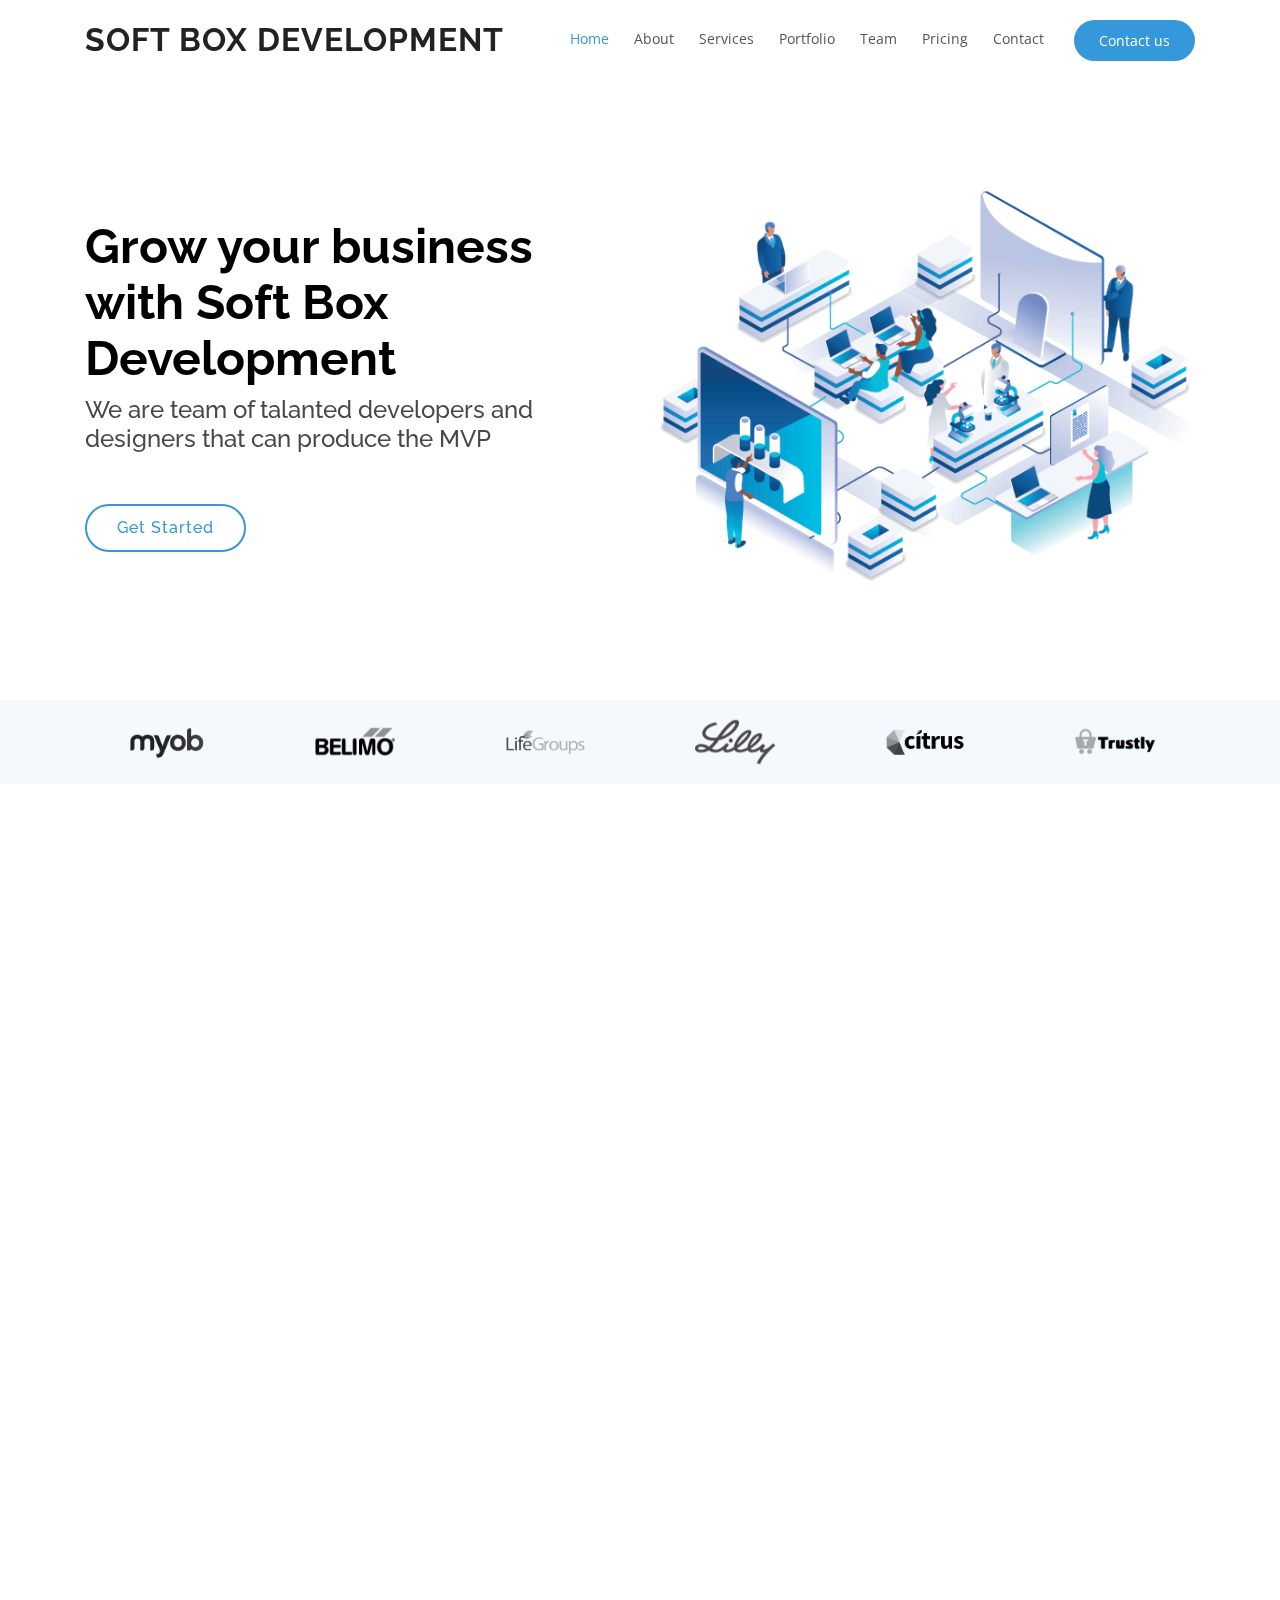
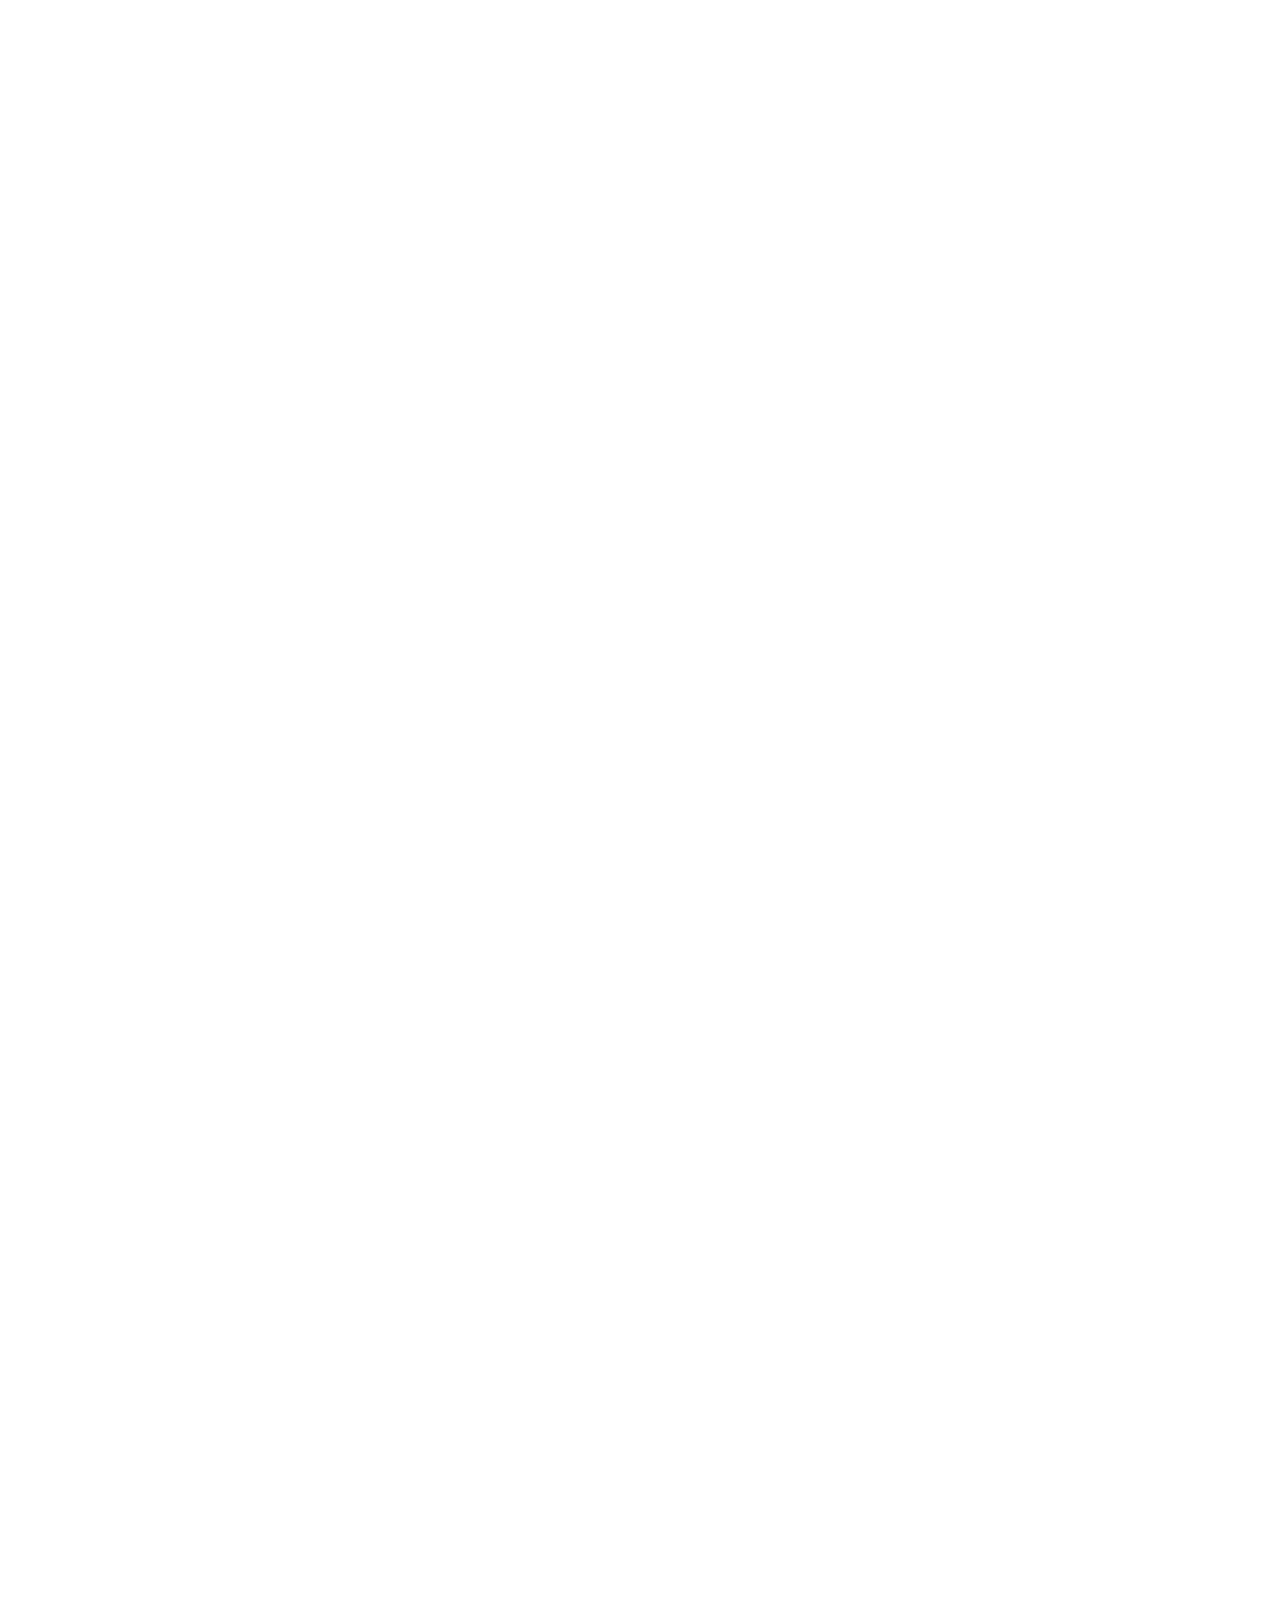
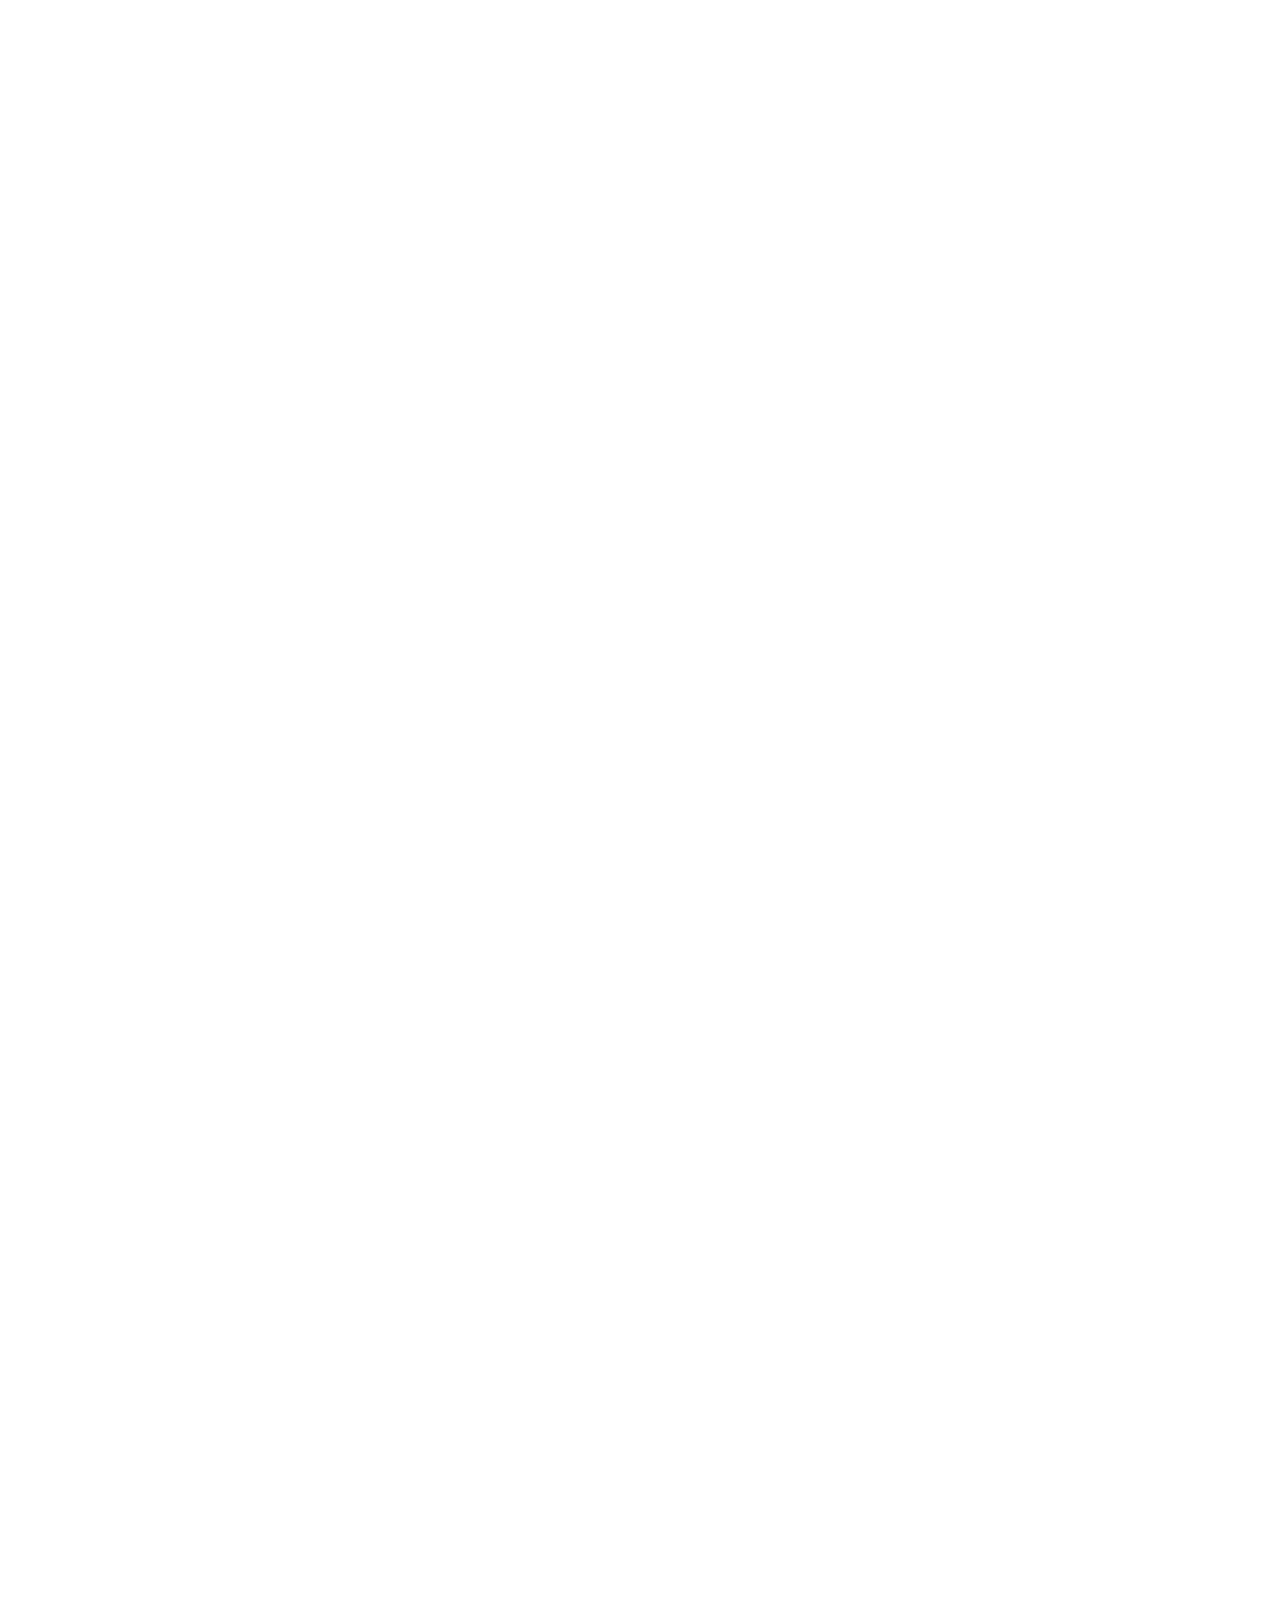
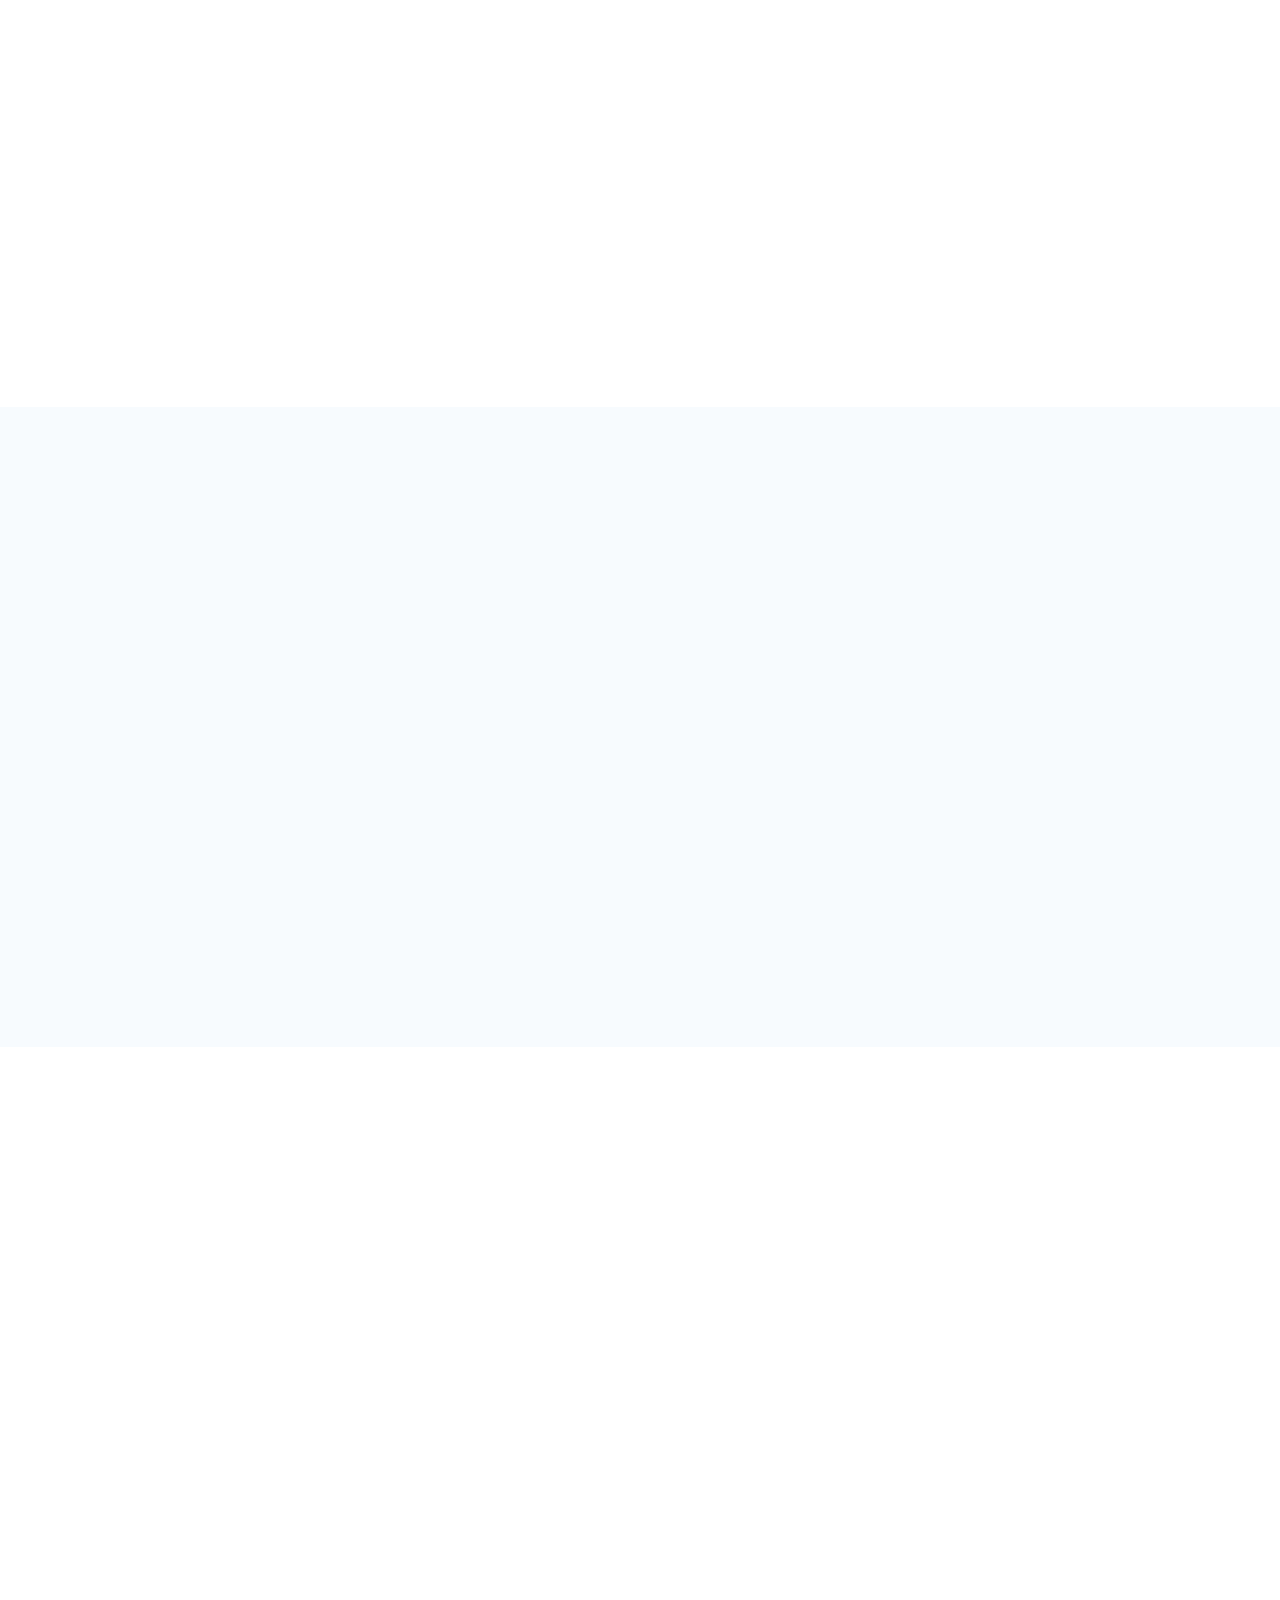
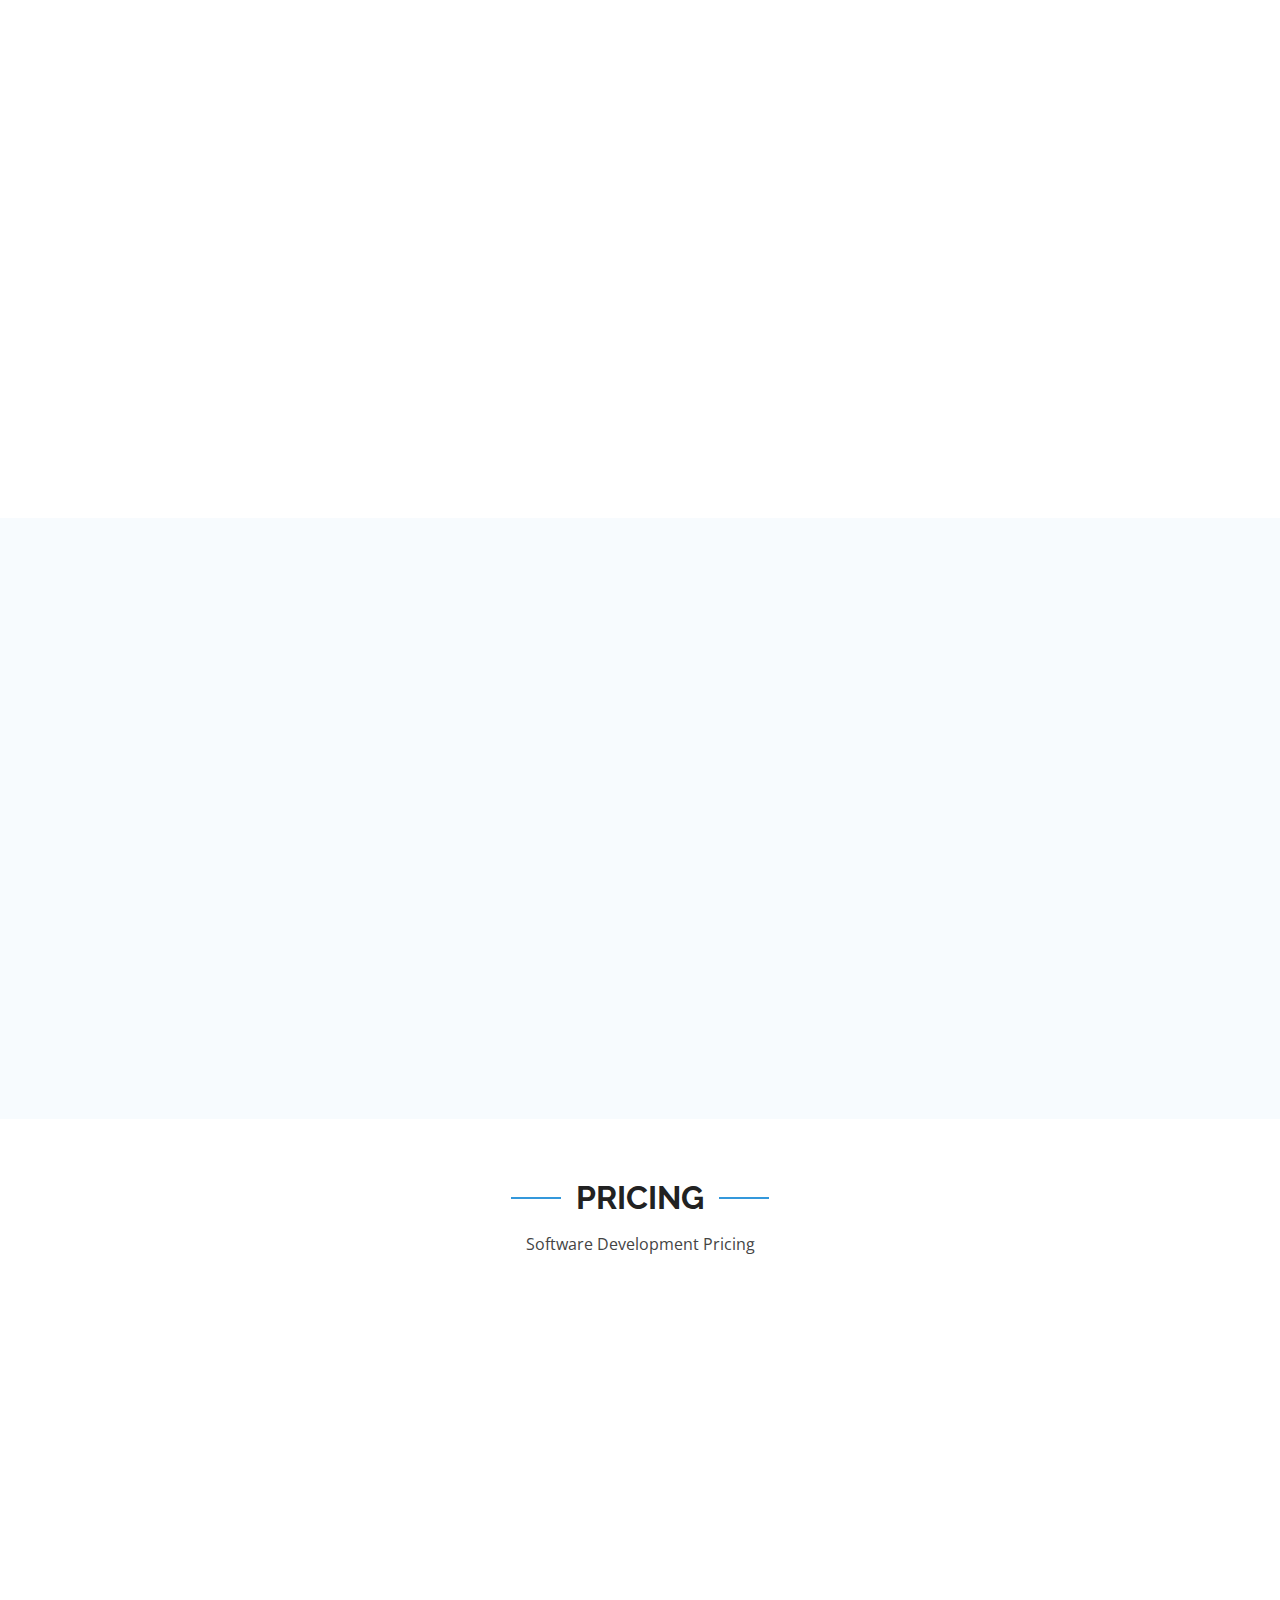
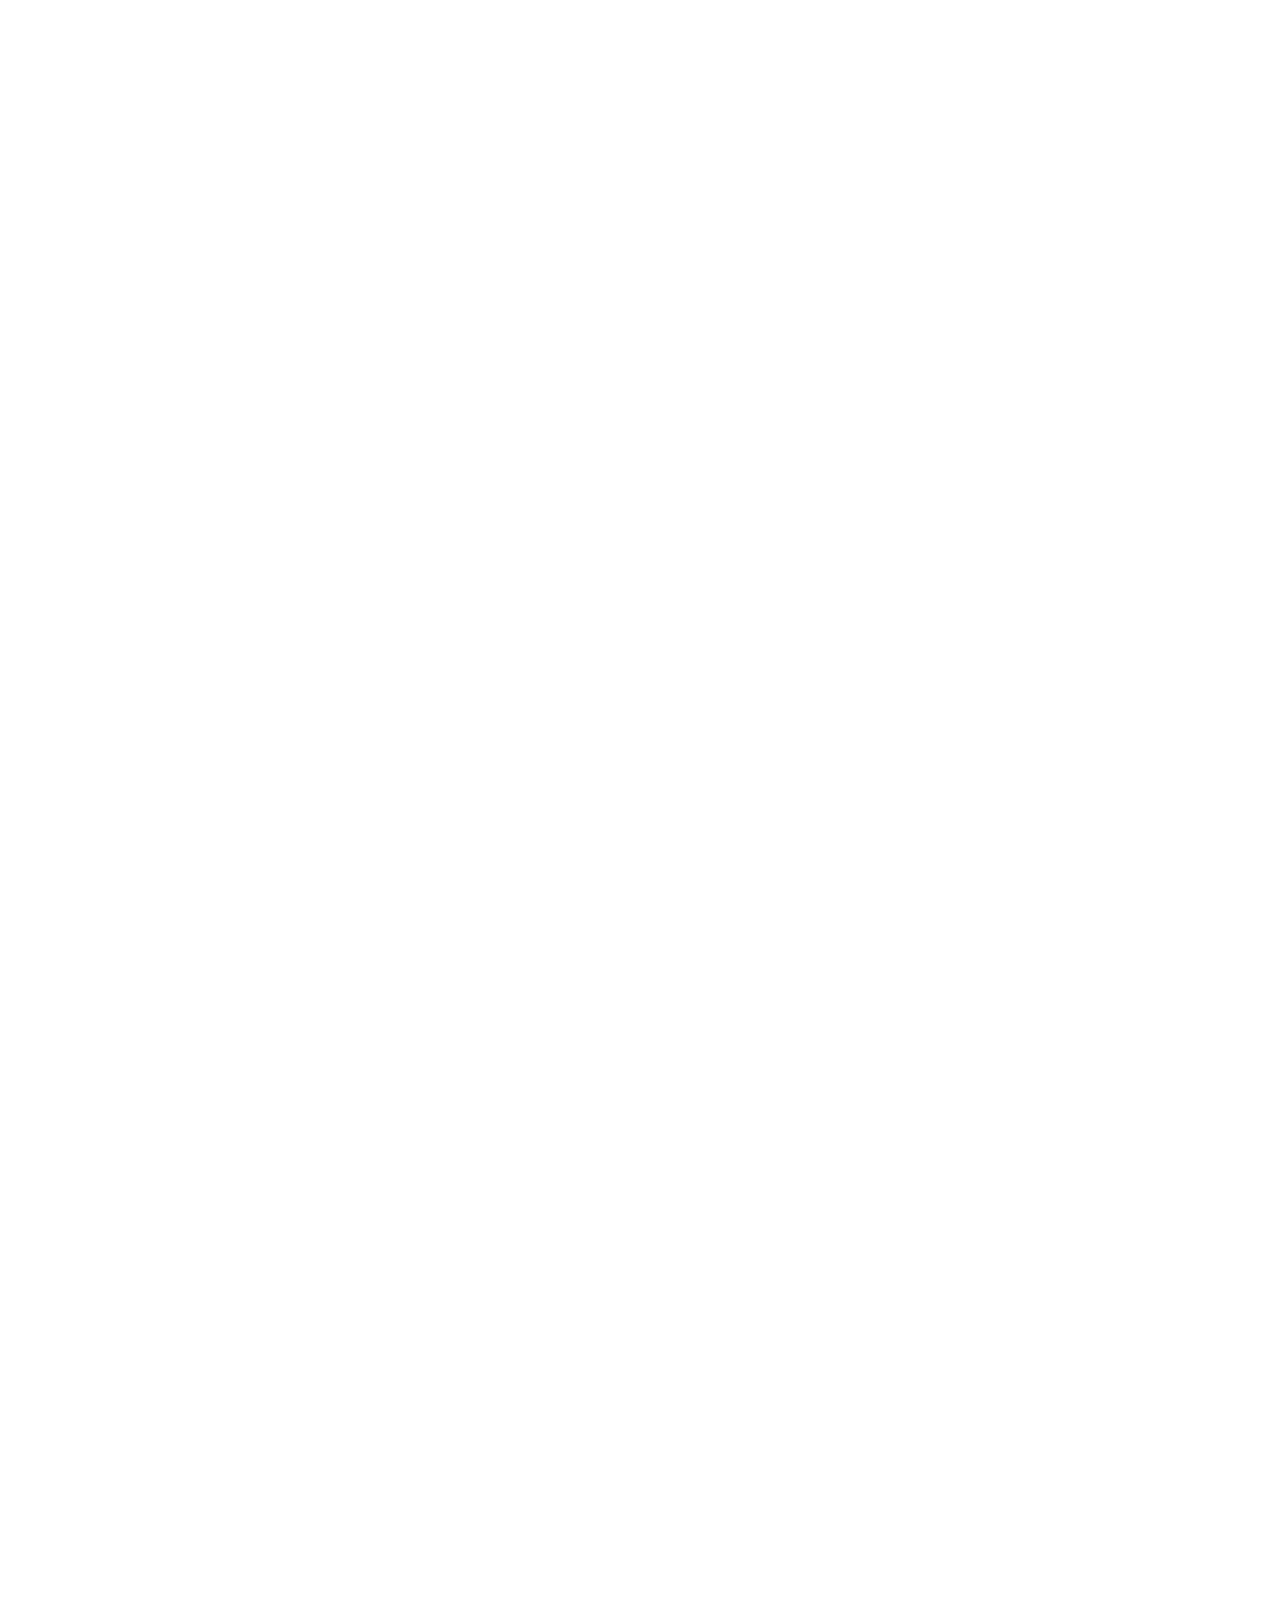
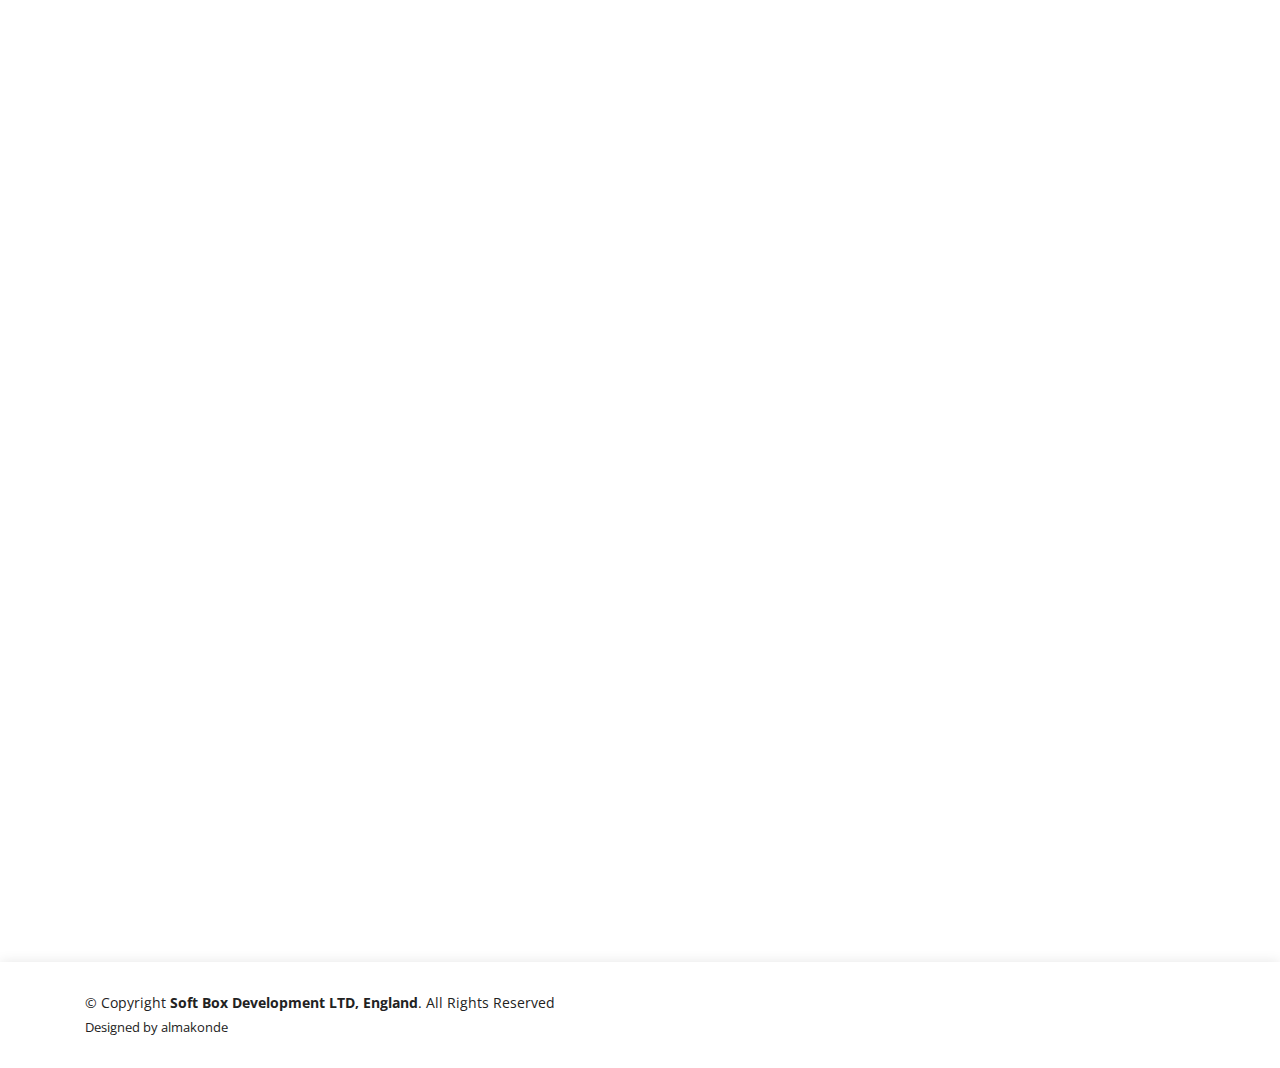
==== commit 0cce0271: "updated" ====
--- a/index.html
+++ b/index.html
@@ -14,7 +14,9 @@
   <link href="assets/img/apple-touch-icon.png" rel="apple-touch-icon">
 
   <!-- Google Fonts -->
-  <link href="https://fonts.googleapis.com/css?family=Open+Sans:300,300i,400,400i,600,600i,700,700i|Raleway:300,300i,400,400i,500,500i,600,600i,700,700i|Poppins:300,300i,400,400i,500,500i,600,600i,700,700i" rel="stylesheet">
+  <link
+    href="https://fonts.googleapis.com/css?family=Open+Sans:300,300i,400,400i,600,600i,700,700i|Raleway:300,300i,400,400i,500,500i,600,600i,700,700i|Poppins:300,300i,400,400i,500,500i,600,600i,700,700i"
+    rel="stylesheet">
 
   <!-- Vendor CSS Files -->
   <link href="assets/vendor/bootstrap/css/bootstrap.min.css" rel="stylesheet">
@@ -72,7 +74,8 @@
       <div class="row">
         <div class="col-lg-6 pt-5 pt-lg-0 order-2 order-lg-1 d-flex flex-column justify-content-center">
           <h1 data-aos="fade-up">Grow your business with Soft Box Development</h1>
-          <h2 data-aos="fade-up" data-aos-delay="400">We are team of talanted developers and designers that can produce the MVP</h2>
+          <h2 data-aos="fade-up" data-aos-delay="400">We are team of talanted developers and designers that can produce
+            the MVP</h2>
           <div data-aos="fade-up" data-aos-delay="800">
             <a href="#about" class="btn-get-started scrollto">Get Started</a>
           </div>
@@ -133,17 +136,25 @@
         <div class="row content">
           <div class="col-lg-6" data-aos="fade-up" data-aos-delay="150">
             <p>
-              At SOFT BOX DEVELOPMENT, we are dedicated to providing exceptional digital solutions and services to help businesses thrive in a competitive market. With a team of highly skilled professionals, we specialize in software development, digital marketing, and innovative technology solutions tailored to meet the unique needs of each client.
+              At SOFT BOX DEVELOPMENT, we are dedicated to providing exceptional digital solutions and services to help
+              businesses thrive in a competitive market. With a team of highly skilled professionals, we specialize in
+              software development, digital marketing, and innovative technology solutions tailored to meet the unique
+              needs of each client.
             </p>
             <ul>
-              <li><i class="ri-check-double-line"></i> We prioritize customer satisfaction and work closely with our clients to deliver results that exceed expectations</li>
-              <li><i class="ri-check-double-line"></i> Our team is committed to continuous improvement and staying ahead of industry trends to provide cutting-edge solutions</li>
-              <li><i class="ri-check-double-line"></i> We focus on building long-term partnerships with our clients, ensuring their success and growth</li>
+              <li><i class="ri-check-double-line"></i> We prioritize customer satisfaction and work closely with our
+                clients to deliver results that exceed expectations</li>
+              <li><i class="ri-check-double-line"></i> Our team is committed to continuous improvement and staying ahead
+                of industry trends to provide cutting-edge solutions</li>
+              <li><i class="ri-check-double-line"></i> We focus on building long-term partnerships with our clients,
+                ensuring their success and growth</li>
             </ul>
           </div>
           <div class="col-lg-6 pt-4 pt-lg-0" data-aos="fade-up" data-aos-delay="300">
             <p>
-              Since our inception, we have successfully collaborated with numerous clients across various industries, delivering customized solutions that drive growth and efficiency. Our expertise ranges from developing robust web and mobile applications to implementing effective digital marketing strategies.
+              Since our inception, we have successfully collaborated with numerous clients across various industries,
+              delivering customized solutions that drive growth and efficiency. Our expertise ranges from developing
+              robust web and mobile applications to implementing effective digital marketing strategies.
             </p>
             <a href="#services" class="btn-learn-more">Learn More</a>
           </div>
@@ -157,7 +168,8 @@
       <div class="container">
 
         <div class="row">
-          <div class="image col-xl-5 d-flex align-items-stretch justify-content-center justify-content-xl-start" data-aos="fade-right" data-aos-delay="150">
+          <div class="image col-xl-5 d-flex align-items-stretch justify-content-center justify-content-xl-start"
+            data-aos="fade-right" data-aos-delay="150">
             <img src="assets/img/counts-img.svg" alt="" class="img-fluid">
           </div>
 
@@ -176,7 +188,8 @@
                   <div class="count-box">
                     <i class="icofont-document-folder"></i>
                     <span data-toggle="counter-up">85</span>
-                    <p><strong>Projects</strong> adipisci atque cum quia aspernatur totam laudantium et quia dere tan</p>
+                    <p><strong>Projects</strong> adipisci atque cum quia aspernatur totam laudantium et quia dere tan
+                    </p>
                   </div>
                 </div>
 
@@ -184,7 +197,8 @@
                   <div class="count-box">
                     <i class="icofont-clock-time"></i>
                     <span data-toggle="counter-up">12</span>
-                    <p><strong>Years of experience</strong> aut commodi quaerat modi aliquam nam ducimus aut voluptate non vel</p>
+                    <p><strong>Years of experience</strong> aut commodi quaerat modi aliquam nam ducimus aut voluptate
+                      non vel</p>
                   </div>
                 </div>
 
@@ -209,7 +223,8 @@
 
         <div class="section-title" data-aos="fade-up">
           <h2>Services</h2>
-          <p>Our company provides a full range of services in software development and digital solutions. We offer the following types of work</p>
+          <p>Our company provides a full range of services in software development and digital solutions. We offer the
+            following types of work</p>
         </div>
 
         <div class="row">
@@ -217,7 +232,9 @@
             <div class="icon-box" data-aos="fade-up" data-aos-delay="100">
               <div class="icon"><i class="bx bxl-dribbble"></i></div>
               <h4 class="title"><a href="">E-commerce development</a></h4>
-              <p class="description">Building fully functional e-commerce platforms with support for product management, shopping carts, payment, and delivery systems. We use technologies like Shopify, WooCommerce, Magento, OpenCart, and a custom stack with React, Node.js, and Python.</p>
+              <p class="description">Building fully functional e-commerce platforms with support for product management,
+                shopping carts, payment, and delivery systems. We use technologies like Shopify, WooCommerce, Magento,
+                OpenCart, and a custom stack with React, Node.js, and Python.</p>
             </div>
           </div>
 
@@ -225,7 +242,9 @@
             <div class="icon-box" data-aos="fade-up" data-aos-delay="200">
               <div class="icon"><i class="bx bx-file"></i></div>
               <h4 class="title"><a href="">Landing page development</a></h4>
-              <p class="description">Creating responsive and engaging landing pages to promote products and services. We work with technologies such as HTML, CSS, JavaScript, React, Angular, Vue.js, and platforms like Webflow and WordPress for quick development.</p>
+              <p class="description">Creating responsive and engaging landing pages to promote products and services. We
+                work with technologies such as HTML, CSS, JavaScript, React, Angular, Vue.js, and platforms like Webflow
+                and WordPress for quick development.</p>
             </div>
           </div>
 
@@ -233,7 +252,9 @@
             <div class="icon-box" data-aos="fade-up" data-aos-delay="300">
               <div class="icon"><i class="bx bx-tachometer"></i></div>
               <h4 class="title"><a href="">SEO optimization</a></h4>
-              <p class="description"> Optimizing websites for search engines to increase visibility and traffic. We apply SEO analytics, keyword research, content optimization, on-page and off-page SEO, and use tools like Google Analytics, Ahrefs, Semrush, and Yoast SEO.</p>
+              <p class="description"> Optimizing websites for search engines to increase visibility and traffic. We
+                apply SEO analytics, keyword research, content optimization, on-page and off-page SEO, and use tools
+                like Google Analytics, Ahrefs, Semrush, and Yoast SEO.</p>
             </div>
           </div>
 
@@ -241,7 +262,9 @@
             <div class="icon-box" data-aos="fade-up" data-aos-delay="400">
               <div class="icon"><i class="bx bx-world"></i></div>
               <h4 class="title"><a href="">MVP (Minimum Viable Product) development</a></h4>
-              <p class="description">Rapid development of a minimum viable product to test hypotheses and launch in the market. We use technologies such as Ruby on Rails, Django, Flask, Laravel, React Native, Flutter, Swift, Kotlin, and both NoSQL and SQL databases.</p>
+              <p class="description">Rapid development of a minimum viable product to test hypotheses and launch in the
+                market. We use technologies such as Ruby on Rails, Django, Flask, Laravel, React Native, Flutter, Swift,
+                Kotlin, and both NoSQL and SQL databases.</p>
             </div>
           </div>
 
@@ -251,7 +274,9 @@
             <div class="icon-box" data-aos="fade-up" data-aos-delay="100">
               <div class="icon"><i class="bx bxl-dribbble"></i></div>
               <h4 class="title"><a href="">Blockchain project development</a></h4>
-              <p class="description">Creating and implementing decentralized applications (dApps), smart contracts, and solutions for cryptocurrency management. We work with Solidity, Ethereum, Binance Smart Chain, Hyperledger, Corda, and Rust.</p>
+              <p class="description">Creating and implementing decentralized applications (dApps), smart contracts, and
+                solutions for cryptocurrency management. We work with Solidity, Ethereum, Binance Smart Chain,
+                Hyperledger, Corda, and Rust.</p>
             </div>
           </div>
 
@@ -259,7 +284,9 @@
             <div class="icon-box" data-aos="fade-up" data-aos-delay="200">
               <div class="icon"><i class="bx bx-file"></i></div>
               <h4 class="title"><a href="">Development and implementation of integrations</a></h4>
-              <p class="description">Creating solutions for integrating various systems and services, such as CRM, ERP, payment gateways, and third-party APIs. We work with REST API, GraphQL, SOAP, Zapier, Integromat, and Microsoft Power Automate.</p>
+              <p class="description">Creating solutions for integrating various systems and services, such as CRM, ERP,
+                payment gateways, and third-party APIs. We work with REST API, GraphQL, SOAP, Zapier, Integromat, and
+                Microsoft Power Automate.</p>
             </div>
           </div>
 
@@ -267,7 +294,8 @@
             <div class="icon-box" data-aos="fade-up" data-aos-delay="300">
               <div class="icon"><i class="bx bx-tachometer"></i></div>
               <h4 class="title"><a href="">Development of specialized applications in computational mathematics</a></h4>
-              <p class="description"> Building applications and solutions for scientific research and modeling using Python, MATLAB, R, Julia, and NumPy/SciPy.</p>
+              <p class="description"> Building applications and solutions for scientific research and modeling using
+                Python, MATLAB, R, Julia, and NumPy/SciPy.</p>
             </div>
           </div>
 
@@ -275,7 +303,8 @@
             <div class="icon-box" data-aos="fade-up" data-aos-delay="400">
               <div class="icon"><i class="bx bx-world"></i></div>
               <h4 class="title"><a href="">Computer vision application development</a></h4>
-              <p class="description">Creating solutions for image and video processing, object recognition, and data analysis using technologies like OpenCV, TensorFlow, PyTorch, Keras, YOLO, and Deep Learning.</p>
+              <p class="description">Creating solutions for image and video processing, object recognition, and data
+                analysis using technologies like OpenCV, TensorFlow, PyTorch, Keras, YOLO, and Deep Learning.</p>
             </div>
           </div>
 
@@ -285,7 +314,8 @@
             <div class="icon-box" data-aos="fade-up" data-aos-delay="100">
               <div class="icon"><i class="bx bxl-dribbble"></i></div>
               <h4 class="title"><a href="">Prototyping with electronics</a></h4>
-              <p class="description">Developing and assembling prototypes of hardware devices using Arduino, Raspberry Pi, STM32, ESP32, and other microcontrollers.</p>
+              <p class="description">Developing and assembling prototypes of hardware devices using Arduino, Raspberry
+                Pi, STM32, ESP32, and other microcontrollers.</p>
             </div>
           </div>
 
@@ -293,7 +323,8 @@
             <div class="icon-box" data-aos="fade-up" data-aos-delay="200">
               <div class="icon"><i class="bx bx-file"></i></div>
               <h4 class="title"><a href="">Custom schematic development</a></h4>
-              <p class="description">Designing circuit solutions and creating printed circuit boards (PCBs) for various devices and projects. We use Altium Designer, KiCAD, Eagle, and OrCAD.</p>
+              <p class="description">Designing circuit solutions and creating printed circuit boards (PCBs) for various
+                devices and projects. We use Altium Designer, KiCAD, Eagle, and OrCAD.</p>
             </div>
           </div>
 
@@ -301,7 +332,8 @@
             <div class="icon-box" data-aos="fade-up" data-aos-delay="300">
               <div class="icon"><i class="bx bx-tachometer"></i></div>
               <h4 class="title"><a href="">Mobile app development</a></h4>
-              <p class="description"> Creating cross-platform and native applications for iOS and Android using React Native, Flutter, Swift, Kotlin, Java, and Objective-C.</p>
+              <p class="description"> Creating cross-platform and native applications for iOS and Android using React
+                Native, Flutter, Swift, Kotlin, Java, and Objective-C.</p>
             </div>
           </div>
 
@@ -309,7 +341,8 @@
             <div class="icon-box" data-aos="fade-up" data-aos-delay="400">
               <div class="icon"><i class="bx bx-world"></i></div>
               <h4 class="title"><a href="">Web development</a></h4>
-              <p class="description"> Building complex web applications and websites using HTML5, CSS3, JavaScript, TypeScript, Angular, Vue.js, React, Node.js, Django, Flask, ASP.NET, PHP, Laravel, and Symfony.</p>
+              <p class="description"> Building complex web applications and websites using HTML5, CSS3, JavaScript,
+                TypeScript, Angular, Vue.js, React, Node.js, Django, Flask, ASP.NET, PHP, Laravel, and Symfony.</p>
             </div>
           </div>
 
@@ -319,7 +352,8 @@
             <div class="icon-box" data-aos="fade-up" data-aos-delay="100">
               <div class="icon"><i class="bx bxl-dribbble"></i></div>
               <h4 class="title"><a href="">UI/UX design</a></h4>
-              <p class="description">Designing interfaces and creating prototypes using Figma, Adobe XD, Sketch, InVision, and Axure.</p>
+              <p class="description">Designing interfaces and creating prototypes using Figma, Adobe XD, Sketch,
+                InVision, and Axure.</p>
             </div>
           </div>
 
@@ -327,7 +361,8 @@
             <div class="icon-box" data-aos="fade-up" data-aos-delay="200">
               <div class="icon"><i class="bx bx-file"></i></div>
               <h4 class="title"><a href="">Testing and QA (Quality Assurance)</a></h4>
-              <p class="description">Comprehensive software testing at all stages of development using Selenium, JUnit, TestNG, Mocha, Jest, and Cypress.</p>
+              <p class="description">Comprehensive software testing at all stages of development using Selenium, JUnit,
+                TestNG, Mocha, Jest, and Cypress.</p>
             </div>
           </div>
 
@@ -335,7 +370,8 @@
             <div class="icon-box" data-aos="fade-up" data-aos-delay="300">
               <div class="icon"><i class="bx bx-tachometer"></i></div>
               <h4 class="title"><a href="">System administration and DevOps</a></h4>
-              <p class="description"> Configuring and managing development and production infrastructure using Docker, Kubernetes, AWS, Azure, Google Cloud, Jenkins, Ansible, and Terraform.</p>
+              <p class="description"> Configuring and managing development and production infrastructure using Docker,
+                Kubernetes, AWS, Azure, Google Cloud, Jenkins, Ansible, and Terraform.</p>
             </div>
           </div>
 
@@ -343,7 +379,8 @@
             <div class="icon-box" data-aos="fade-up" data-aos-delay="400">
               <div class="icon"><i class="bx bx-world"></i></div>
               <h4 class="title"><a href="">Cross-Platform Compatibility</a></h4>
-              <p class="description">Ensuring seamless operation across different devices and operating systems to maximize your reach and user engagement.</p>
+              <p class="description">Ensuring seamless operation across different devices and operating systems to
+                maximize your reach and user engagement.</p>
             </div>
           </div>
 
@@ -358,39 +395,60 @@
 
         <div class="row">
           <div class="col-md-6 d-flex align-items-stretch">
-            <div class="card" style='background-image: url("assets/img/more-services-1.jpg");' data-aos="fade-up" data-aos-delay="100">
+            <div class="card" style='background-image: url("assets/img/more-services-1.jpg");' data-aos="fade-up"
+              data-aos-delay="100">
               <div class="card-body">
                 <h5 class="card-title"><a href="">E-commerce development</a></h5>
-                <p class="card-text">Building fully functional e-commerce platforms with support for product management, shopping carts, payment, and delivery systems. We use technologies like Shopify, WooCommerce, Magento, OpenCart, and a custom stack with React, Node.js, and Python.</p>
-                <div class="read-more"><a href="https://www.linkedin.com/posts/softboxdevelopment_ecommercedevelopment-onlineretail-digitalcommerce-activity-7234645316782710785-Gp_o?utm_source=share&utm_medium=member_desktop"><i class="icofont-arrow-right"></i> Read More</a></div>
+                <p class="card-text">Building fully functional e-commerce platforms with support for product management,
+                  shopping carts, payment, and delivery systems. We use technologies like Shopify, WooCommerce, Magento,
+                  OpenCart, and a custom stack with React, Node.js, and Python.</p>
+                <div class="read-more"><a
+                    href="https://www.linkedin.com/posts/softboxdevelopment_ecommercedevelopment-onlineretail-digitalcommerce-activity-7234645316782710785-Gp_o?utm_source=share&utm_medium=member_desktop"><i
+                      class="icofont-arrow-right"></i> Read More</a></div>
               </div>
             </div>
           </div>
           <div class="col-md-6 d-flex align-items-stretch mt-4 mt-md-0">
-            <div class="card" style='background-image: url("assets/img/more-services-2.jpg");' data-aos="fade-up" data-aos-delay="200">
+            <div class="card" style='background-image: url("assets/img/more-services-2.jpg");' data-aos="fade-up"
+              data-aos-delay="200">
               <div class="card-body">
                 <h5 class="card-title"><a href="">DeFi Blockchain Systems Development: Revolutionizing Finance</a></h5>
-                <p class="card-text">Decentralized Finance (DeFi) represents one of the most groundbreaking advancements in the financial industry, utilizing blockchain technology to recreate and innovate upon traditional financial systems. DeFi development is transforming how individuals and institutions interact with money, offering unprecedented levels of transparency, security, and access.</p>
-                <div class="read-more"><a href="https://www.linkedin.com/posts/softboxdevelopment_defidevelopment-blockchaintechnology-smartcontracts-activity-7234646185238478849-AkWT?utm_source=share&utm_medium=member_desktop"><i class="icofont-arrow-right"></i> Read More</a></div>
+                <p class="card-text">Decentralized Finance (DeFi) represents one of the most groundbreaking advancements
+                  in the financial industry, utilizing blockchain technology to recreate and innovate upon traditional
+                  financial systems. DeFi development is transforming how individuals and institutions interact with
+                  money, offering unprecedented levels of transparency, security, and access.</p>
+                <div class="read-more"><a
+                    href="https://www.linkedin.com/posts/softboxdevelopment_defidevelopment-blockchaintechnology-smartcontracts-activity-7234646185238478849-AkWT?utm_source=share&utm_medium=member_desktop"><i
+                      class="icofont-arrow-right"></i> Read More</a></div>
               </div>
             </div>
 
           </div>
           <div class="col-md-6 d-flex align-items-stretch mt-4">
-            <div class="card" style='background-image: url("assets/img/more-services-3.jpg");' data-aos="fade-up" data-aos-delay="100">
+            <div class="card" style='background-image: url("assets/img/more-services-3.jpg");' data-aos="fade-up"
+              data-aos-delay="100">
               <div class="card-body">
                 <h5 class="card-title"><a href="">Unlock the Power of SEO Optimization for Your Business!</a></h5>
-                <p class="card-text">Optimizing websites for search engines to increase visibility and traffic. We apply SEO analytics, keyword research, content optimization, on-page and off-page SEO, and use tools like Google Analytics, Ahrefs, Semrush, and Yoast SEO.</p>
-                <div class="read-more"><a href="https://www.linkedin.com/posts/softboxdevelopment_seooptimization-digitalmarketing-businessgrowth-activity-7234646612789051392-Xri0?utm_source=share&utm_medium=member_desktop"><i class="icofont-arrow-right"></i> Read More</a></div>
+                <p class="card-text">Optimizing websites for search engines to increase visibility and traffic. We apply
+                  SEO analytics, keyword research, content optimization, on-page and off-page SEO, and use tools like
+                  Google Analytics, Ahrefs, Semrush, and Yoast SEO.</p>
+                <div class="read-more"><a
+                    href="https://www.linkedin.com/posts/softboxdevelopment_seooptimization-digitalmarketing-businessgrowth-activity-7234646612789051392-Xri0?utm_source=share&utm_medium=member_desktop"><i
+                      class="icofont-arrow-right"></i> Read More</a></div>
               </div>
             </div>
           </div>
           <div class="col-md-6 d-flex align-items-stretch mt-4">
-            <div class="card" style='background-image: url("assets/img/more-services-4.jpg");' data-aos="fade-up" data-aos-delay="200">
+            <div class="card" style='background-image: url("assets/img/more-services-4.jpg");' data-aos="fade-up"
+              data-aos-delay="200">
               <div class="card-body">
                 <h5 class="card-title"><a href="">MVP (Minimum Viable Product) development</a></h5>
-                <p class="card-text">Rapid development of a minimum viable product to test hypotheses and launch in the market. We use technologies such as Ruby on Rails, Django, Flask, Laravel, React Native, Flutter, Swift, Kotlin, and both NoSQL and SQL databases.</p>
-                <div class="read-more"><a href="https://www.linkedin.com/posts/softboxdevelopment_mvpdevelopment-productlaunch-startupstrategy-activity-7234647181452845058--cyO?utm_source=share&utm_medium=member_desktop"><i class="icofont-arrow-right"></i> Read More</a></div>
+                <p class="card-text">Rapid development of a minimum viable product to test hypotheses and launch in the
+                  market. We use technologies such as Ruby on Rails, Django, Flask, Laravel, React Native, Flutter,
+                  Swift, Kotlin, and both NoSQL and SQL databases.</p>
+                <div class="read-more"><a
+                    href="https://www.linkedin.com/posts/softboxdevelopment_mvpdevelopment-productlaunch-startupstrategy-activity-7234647181452845058--cyO?utm_source=share&utm_medium=member_desktop"><i
+                      class="icofont-arrow-right"></i> Read More</a></div>
               </div>
             </div>
           </div>
@@ -405,7 +463,9 @@
 
         <div class="section-title" data-aos="fade-up">
           <h2>Features</h2>
-          <p>Discover the range of powerful features we offer to elevate your business to the next level. Each feature is designed with your needs in mind, providing comprehensive solutions that drive efficiency, innovation, and growth.</p>
+          <p>Discover the range of powerful features we offer to elevate your business to the next level. Each feature
+            is designed with your needs in mind, providing comprehensive solutions that drive efficiency, innovation,
+            and growth.</p>
         </div>
 
         <div class="row" data-aos="fade-up" data-aos-delay="300">
@@ -492,7 +552,7 @@
 
         <div class="section-title" data-aos="fade-up">
           <h2>Testimonials</h2>
-          <p>  </p>
+          <p> </p>
         </div>
 
         <div class="owl-carousel testimonials-carousel" data-aos="fade-up" data-aos-delay="200">
@@ -504,7 +564,10 @@
               <h4>Product Manager, Tech Innovations Ltd.</h4>
               <p>
                 <i class="bx bxs-quote-alt-left quote-icon-left"></i>
-                Working with this team has been an incredible experience. They not only met all our requirements but also suggested solutions we hadn't even considered. Their approach to software development helped us enhance our product, making it more stable and user-friendly. I highly recommend them to anyone looking for software development professionals.
+                Working with this team has been an incredible experience. They not only met all our requirements but
+                also suggested solutions we hadn't even considered. Their approach to software development helped us
+                enhance our product, making it more stable and user-friendly. I highly recommend them to anyone looking
+                for software development professionals.
                 <i class="bx bxs-quote-alt-right quote-icon-right"></i>
               </p>
             </div>
@@ -517,7 +580,9 @@
               <h4>Founder & CEO, FinTech Solutions</h4>
               <p>
                 <i class="bx bxs-quote-alt-left quote-icon-left"></i>
-                The development team demonstrated high competence and attention to detail at every stage of the project. Their innovative ideas and excellent communication helped create a unique platform that fully aligns with our business goals. Collaborating with them was highly productive and rewarding.
+                The development team demonstrated high competence and attention to detail at every stage of the project.
+                Their innovative ideas and excellent communication helped create a unique platform that fully aligns
+                with our business goals. Collaborating with them was highly productive and rewarding.
                 <i class="bx bxs-quote-alt-right quote-icon-right"></i>
               </p>
             </div>
@@ -530,7 +595,10 @@
               <h4>Chief Technology Officer, HealthTrack Corp.</h4>
               <p>
                 <i class="bx bxs-quote-alt-left quote-icon-left"></i>
-                We reached out to this company for help in creating our medical platform, and the results exceeded all our expectations. Their expertise in software development enabled us to implement complex algorithms and integrations that improved our services. We are very pleased with their professionalism and quick response to all our requests.
+                We reached out to this company for help in creating our medical platform, and the results exceeded all
+                our expectations. Their expertise in software development enabled us to implement complex algorithms and
+                integrations that improved our services. We are very pleased with their professionalism and quick
+                response to all our requests.
                 <i class="bx bxs-quote-alt-right quote-icon-right"></i>
               </p>
             </div>
@@ -543,7 +611,10 @@
               <h4>COO, EduTech StartUp</h4>
               <p>
                 <i class="bx bxs-quote-alt-left quote-icon-left"></i>
-                Working with this company was a real pleasure. They developed an educational platform for us from scratch, taking into account all our specific requirements. The team was always in touch, quickly made adjustments, and suggested excellent solutions. We were able to launch quickly in the market thanks to their professionalism and high-quality work.
+                Working with this company was a real pleasure. They developed an educational platform for us from
+                scratch, taking into account all our specific requirements. The team was always in touch, quickly made
+                adjustments, and suggested excellent solutions. We were able to launch quickly in the market thanks to
+                their professionalism and high-quality work.
                 <i class="bx bxs-quote-alt-right quote-icon-right"></i>
               </p>
             </div>
@@ -556,7 +627,9 @@
               <h4>Marketing Director, RetailChain Solutions</h4>
               <p>
                 <i class="bx bxs-quote-alt-left quote-icon-left"></i>
-                Their approach to software development was fresh and results-oriented. The development team not only completed the project on time but also exceeded our expectations by proposing innovative features that enhanced user engagement and increased our sales. We will definitely work with them again!
+                Their approach to software development was fresh and results-oriented. The development team not only
+                completed the project on time but also exceeded our expectations by proposing innovative features that
+                enhanced user engagement and increased our sales. We will definitely work with them again!
                 <i class="bx bxs-quote-alt-right quote-icon-right"></i>
               </p>
             </div>
@@ -596,7 +669,8 @@
                 <h4>Lazarus</h4>
                 <p>App</p>
                 <div class="portfolio-links">
-                  <a href="assets/img/portfolio/portfolio-1.jpg" data-gall="portfolioGallery" class="venobox" title="App 1"><i class="bx bx-plus"></i></a>
+                  <a href="assets/img/portfolio/portfolio-1.jpg" data-gall="portfolioGallery" class="venobox"
+                    title="App 1"><i class="bx bx-plus"></i></a>
                   <a href="portfolio-details.html" title="More Details"><i class="bx bx-link"></i></a>
                 </div>
               </div>
@@ -610,7 +684,8 @@
                 <h4>Web 3</h4>
                 <p>Web</p>
                 <div class="portfolio-links">
-                  <a href="assets/img/portfolio/portfolio-2.jpg" data-gall="portfolioGallery" class="venobox" title="Web 3"><i class="bx bx-plus"></i></a>
+                  <a href="assets/img/portfolio/portfolio-2.jpg" data-gall="portfolioGallery" class="venobox"
+                    title="Web 3"><i class="bx bx-plus"></i></a>
                   <a href="portfolio-details.html" title="More Details"><i class="bx bx-link"></i></a>
                 </div>
               </div>
@@ -624,7 +699,8 @@
                 <h4>App 2</h4>
                 <p>App</p>
                 <div class="portfolio-links">
-                  <a href="assets/img/portfolio/portfolio-3.jpg" data-gall="portfolioGallery" class="venobox" title="App 2"><i class="bx bx-plus"></i></a>
+                  <a href="assets/img/portfolio/portfolio-3.jpg" data-gall="portfolioGallery" class="venobox"
+                    title="App 2"><i class="bx bx-plus"></i></a>
                   <a href="portfolio-details.html" title="More Details"><i class="bx bx-link"></i></a>
                 </div>
               </div>
@@ -638,7 +714,8 @@
                 <h4>Card 2</h4>
                 <p>Card</p>
                 <div class="portfolio-links">
-                  <a href="assets/img/portfolio/portfolio-4.jpg" data-gall="portfolioGallery" class="venobox" title="Card 2"><i class="bx bx-plus"></i></a>
+                  <a href="assets/img/portfolio/portfolio-4.jpg" data-gall="portfolioGallery" class="venobox"
+                    title="Card 2"><i class="bx bx-plus"></i></a>
                   <a href="portfolio-details.html" title="More Details"><i class="bx bx-link"></i></a>
                 </div>
               </div>
@@ -652,7 +729,8 @@
                 <h4>Web 2</h4>
                 <p>Web</p>
                 <div class="portfolio-links">
-                  <a href="assets/img/portfolio/portfolio-5.jpg" data-gall="portfolioGallery" class="venobox" title="Web 2"><i class="bx bx-plus"></i></a>
+                  <a href="assets/img/portfolio/portfolio-5.jpg" data-gall="portfolioGallery" class="venobox"
+                    title="Web 2"><i class="bx bx-plus"></i></a>
                   <a href="portfolio-details.html" title="More Details"><i class="bx bx-link"></i></a>
                 </div>
               </div>
@@ -666,7 +744,8 @@
                 <h4>App 3</h4>
                 <p>App</p>
                 <div class="portfolio-links">
-                  <a href="assets/img/portfolio/portfolio-6.jpg" data-gall="portfolioGallery" class="venobox" title="App 3"><i class="bx bx-plus"></i></a>
+                  <a href="assets/img/portfolio/portfolio-6.jpg" data-gall="portfolioGallery" class="venobox"
+                    title="App 3"><i class="bx bx-plus"></i></a>
                   <a href="portfolio-details.html" title="More Details"><i class="bx bx-link"></i></a>
                 </div>
               </div>
@@ -680,7 +759,8 @@
                 <h4>Card 1</h4>
                 <p>Card</p>
                 <div class="portfolio-links">
-                  <a href="assets/img/portfolio/portfolio-7.jpg" data-gall="portfolioGallery" class="venobox" title="Card 1"><i class="bx bx-plus"></i></a>
+                  <a href="assets/img/portfolio/portfolio-7.jpg" data-gall="portfolioGallery" class="venobox"
+                    title="Card 1"><i class="bx bx-plus"></i></a>
                   <a href="portfolio-details.html" title="More Details"><i class="bx bx-link"></i></a>
                 </div>
               </div>
@@ -694,7 +774,8 @@
                 <h4>Card 3</h4>
                 <p>Card</p>
                 <div class="portfolio-links">
-                  <a href="assets/img/portfolio/portfolio-8.jpg" data-gall="portfolioGallery" class="venobox" title="Card 3"><i class="bx bx-plus"></i></a>
+                  <a href="assets/img/portfolio/portfolio-8.jpg" data-gall="portfolioGallery" class="venobox"
+                    title="Card 3"><i class="bx bx-plus"></i></a>
                   <a href="portfolio-details.html" title="More Details"><i class="bx bx-link"></i></a>
                 </div>
               </div>
@@ -708,7 +789,8 @@
                 <h4>Web 3</h4>
                 <p>Web</p>
                 <div class="portfolio-links">
-                  <a href="assets/img/portfolio/portfolio-9.jpg" data-gall="portfolioGallery" class="venobox" title="Web 3"><i class="bx bx-plus"></i></a>
+                  <a href="assets/img/portfolio/portfolio-9.jpg" data-gall="portfolioGallery" class="venobox"
+                    title="Web 3"><i class="bx bx-plus"></i></a>
                   <a href="portfolio-details.html" title="More Details"><i class="bx bx-link"></i></a>
                 </div>
               </div>
@@ -841,8 +923,8 @@
               <ul>
                 <li>Hourly Rate: Starting from $35/hour</li>
                 <li>Includes: More complex website and app development, API integrations, database management</li>
-                
-               
+
+
               </ul>
               <div class="btn-wrap">
                 <a href="#" class="btn-buy">Contact</a>
@@ -856,8 +938,9 @@
               <h4><sup>$</sup>50<span> / hour</span></h4>
               <ul>
                 <li>Hourly Rate: Starting from $50/hour</li>
-                <li>Includes: Custom software solutions, full-stack development, e-commerce platforms, and advanced API development.</li>
-           
+                <li>Includes: Custom software solutions, full-stack development, e-commerce platforms, and advanced API
+                  development.</li>
+
               </ul>
               <div class="btn-wrap">
                 <a href="#" class="btn-buy">Contact</a>
@@ -885,7 +968,10 @@
           </div>
           <div class="col-lg-7">
             <p>
-              Our team assembly process is tailored to meet the specific needs of your project. We start by understanding the scope and requirements, then select the right mix of developers, designers, testers, and project managers who have relevant experience and expertise. This ensures that your project benefits from the most suitable skills and knowledge.
+              Our team assembly process is tailored to meet the specific needs of your project. We start by
+              understanding the scope and requirements, then select the right mix of developers, designers, testers, and
+              project managers who have relevant experience and expertise. This ensures that your project benefits from
+              the most suitable skills and knowledge.
             </p>
           </div>
         </div><!-- End F.A.Q Item-->
@@ -897,7 +983,11 @@
           </div>
           <div class="col-lg-7">
             <p>
-              The process of establishing technical requirements, or the technical specification (tech spec), begins with a thorough consultation. We work closely with you to understand your business goals, target audience, and specific needs. From there, our team drafts a detailed document outlining all technical aspects, features, functionalities, and performance criteria, which is then reviewed and refined in collaboration with you to ensure it aligns with your vision.
+              The process of establishing technical requirements, or the technical specification (tech spec), begins
+              with a thorough consultation. We work closely with you to understand your business goals, target audience,
+              and specific needs. From there, our team drafts a detailed document outlining all technical aspects,
+              features, functionalities, and performance criteria, which is then reviewed and refined in collaboration
+              with you to ensure it aligns with your vision.
             </p>
           </div>
         </div><!-- End F.A.Q Item-->
@@ -909,7 +999,10 @@
           </div>
           <div class="col-lg-7">
             <p>
-              The development timeline is carefully planned based on the scope and complexity of the project. We divide the process into several phases, including discovery, planning, design, development, testing, and deployment. Each phase has its own milestones and deadlines, which are clearly communicated to you. We also use agile methodologies to ensure flexibility and adaptability throughout the development process.
+              The development timeline is carefully planned based on the scope and complexity of the project. We divide
+              the process into several phases, including discovery, planning, design, development, testing, and
+              deployment. Each phase has its own milestones and deadlines, which are clearly communicated to you. We
+              also use agile methodologies to ensure flexibility and adaptability throughout the development process.
             </p>
           </div>
         </div><!-- End F.A.Q Item-->
@@ -921,7 +1014,10 @@
           </div>
           <div class="col-lg-7">
             <p>
-              Project goals and milestones are set during the initial planning phase. We define clear, measurable objectives that align with your business needs and break down the project into manageable tasks. This allows us to track progress effectively and ensure that we stay on schedule. Regular updates and reviews are conducted to keep you informed and allow for adjustments as needed.
+              Project goals and milestones are set during the initial planning phase. We define clear, measurable
+              objectives that align with your business needs and break down the project into manageable tasks. This
+              allows us to track progress effectively and ensure that we stay on schedule. Regular updates and reviews
+              are conducted to keep you informed and allow for adjustments as needed.
             </p>
           </div>
         </div><!-- End F.A.Q Item-->
@@ -933,7 +1029,10 @@
           </div>
           <div class="col-lg-7">
             <p>
-              We use a combination of agile project management tools and methodologies to ensure smooth project flow. Tools like Jira, Trello, or Asana are used for task management and tracking progress. Regular meetings and updates are scheduled to keep you informed about the status of the project. Our project managers act as the primary point of contact, ensuring clear communication and swift resolution of any issues.
+              We use a combination of agile project management tools and methodologies to ensure smooth project flow.
+              Tools like Jira, Trello, or Asana are used for task management and tracking progress. Regular meetings and
+              updates are scheduled to keep you informed about the status of the project. Our project managers act as
+              the primary point of contact, ensuring clear communication and swift resolution of any issues.
             </p>
           </div>
         </div><!-- End F.A.Q Item-->
@@ -948,6 +1047,12 @@
         <div class="section-title" data-aos="fade-up">
           <h2>Contact Us</h2>
         </div>
+        <!-- Calendly inline widget begin -->
+        <div class="calendly-inline-widget"
+          data-url="https://calendly.com/soft-box-development/meetup?primary_color=3498db"
+          style="min-width:320px;height:700px;"></div>
+        <script type="text/javascript" src="https://assets.calendly.com/assets/external/widget.js" async></script>
+        <!-- Calendly inline widget end -->
 
         <div class="row">
 
@@ -955,7 +1060,8 @@
             <div class="contact-about">
               <h3>SOFT BOX DEVELOPMENT LTD</h3>
               <p>You can contact us using this form.</p>
-              
+
+
             </div>
           </div>
 
@@ -972,27 +1078,31 @@
               </div>
 
 
-              
+
 
             </div>
           </div>
 
           <div class="col-lg-5 col-md-12" data-aos="fade-up" data-aos-delay="300">
-            <form action="forms/contact.php" method="post" role="form" class="php-email-form">
+            <form id="contact-form" method="post" role="form" class="php-email-form">
               <div class="form-group">
-                <input type="text" name="name" class="form-control" id="name" placeholder="Your Name" data-rule="minlen:4" data-msg="Please enter at least 4 chars" />
+                <input type="text" name="name" class="form-control" id="name" placeholder="Your Name"
+                  data-rule="minlen:4" data-msg="Please enter at least 4 chars" required />
                 <div class="validate"></div>
               </div>
               <div class="form-group">
-                <input type="email" class="form-control" name="email" id="email" placeholder="Your Email" data-rule="email" data-msg="Please enter a valid email" />
+                <input type="email" class="form-control" name="email" id="email" placeholder="Your Email"
+                  data-rule="email" data-msg="Please enter a valid email" required />
                 <div class="validate"></div>
               </div>
               <div class="form-group">
-                <input type="text" class="form-control" name="subject" id="subject" placeholder="Subject" data-rule="minlen:4" data-msg="Please enter at least 8 chars of subject" />
+                <input type="text" class="form-control" name="subject" id="subject" placeholder="Subject"
+                  data-rule="minlen:4" data-msg="Please enter at least 8 chars of subject" required />
                 <div class="validate"></div>
               </div>
               <div class="form-group">
-                <textarea class="form-control" name="message" rows="5" data-rule="required" data-msg="Please write something for us" placeholder="Message"></textarea>
+                <textarea class="form-control" name="message" rows="5" data-rule="required"
+                  data-msg="Please write something for us" placeholder="Message" required></textarea>
                 <div class="validate"></div>
               </div>
               <div class="mb-3">
@@ -1000,8 +1110,9 @@
                 <div class="error-message"></div>
                 <div class="sent-message">Your message has been sent. Thank you!</div>
               </div>
-              <div class="text-center"><button type="submit">Send Message</button></div>
+              <div class="text-center"><button type="button" onclick="sendEmail()">Send Message</button></div>
             </form>
+
           </div>
 
         </div>
@@ -1026,10 +1137,10 @@
             <!-- Purchase the pro version with working PHP/AJAX contact form: https://bootstrapmade.com/vesperr-free-bootstrap-template/ -->
             Designed by almakonde
           </div>
-          
-        </div>
-        
-        
+
+        </div>
+
+
       </div>
     </div>
   </footer><!-- End Footer -->
@@ -1047,9 +1158,60 @@
   <script src="assets/vendor/isotope-layout/isotope.pkgd.min.js"></script>
   <script src="assets/vendor/venobox/venobox.min.js"></script>
   <script src="assets/vendor/aos/aos.js"></script>
+  <script type="text/javascript" src="https://cdn.emailjs.com/dist/email.min.js"></script>
+  <script type="text/javascript">
+    (function () {
+      emailjs.init("YOUR_USER_ID"); // Replace 'YOUR_USER_ID' with your EmailJS user ID
+    })();
+  </script>
 
   <!-- Template Main JS File -->
   <script src="assets/js/main.js"></script>
+  <!-- Include EmailJS SDK -->
+  <script type="text/javascript" src="https://cdn.emailjs.com/dist/email.min.js"></script>
+  <script type="text/javascript">
+    (function () {
+      emailjs.init("O4dRJqok5h0vlBB6e"); // Replace 'YOUR_USER_ID' with your EmailJS user ID
+    })();
+  </script>
+
+  <!-- JavaScript to handle form submission -->
+  <script>
+    function sendEmail() {
+      // Show the loading message
+      document.querySelector('.loading').style.display = 'block';
+      document.querySelector('.sent-message').style.display = 'none';
+      document.querySelector('.error-message').style.display = 'none';
+
+      // Collect form data
+      var name = document.getElementById("name").value;
+      var email = document.getElementById("email").value;
+      var subject = document.getElementById("subject").value;
+      var message = document.getElementById("message").value;
+
+      // Set up the template parameters for EmailJS
+      var templateParams = {
+        from_name: name,
+        from_email: email,
+        subject: subject,
+        message: message
+      };
+
+      // Send the email using EmailJS
+      emailjs.send('service_6y6i12p', 'template_iaf8t1d', templateParams)
+        .then(function (response) {
+          console.log('SUCCESS!', response.status, response.text);
+          document.querySelector('.loading').style.display = 'none';
+          document.querySelector('.sent-message').style.display = 'block';
+        }, function (error) {
+          console.log('FAILED...', error);
+          document.querySelector('.loading').style.display = 'none';
+          document.querySelector('.error-message').style.display = 'block';
+          document.querySelector('.error-message').textContent = 'There was an error sending your message. Please try again.';
+        });
+    }
+  </script>
+
 
 </body>
 
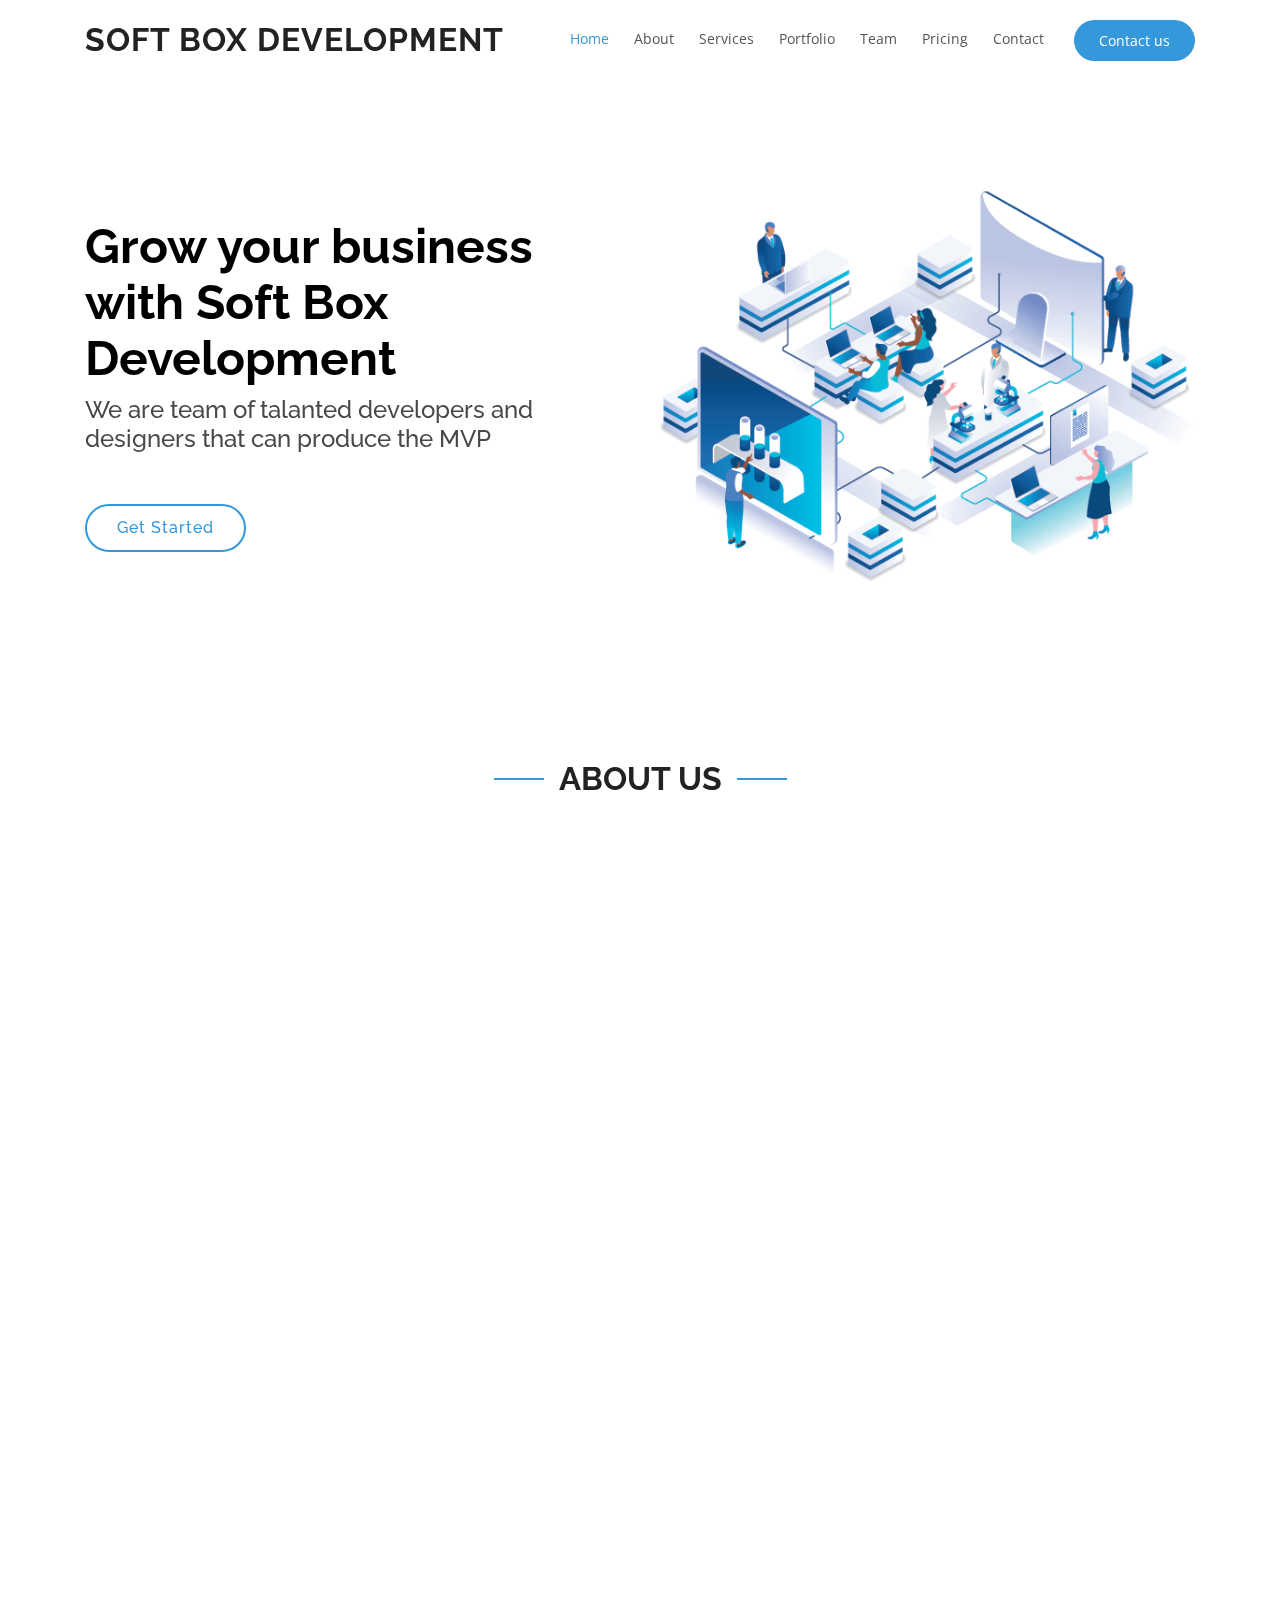
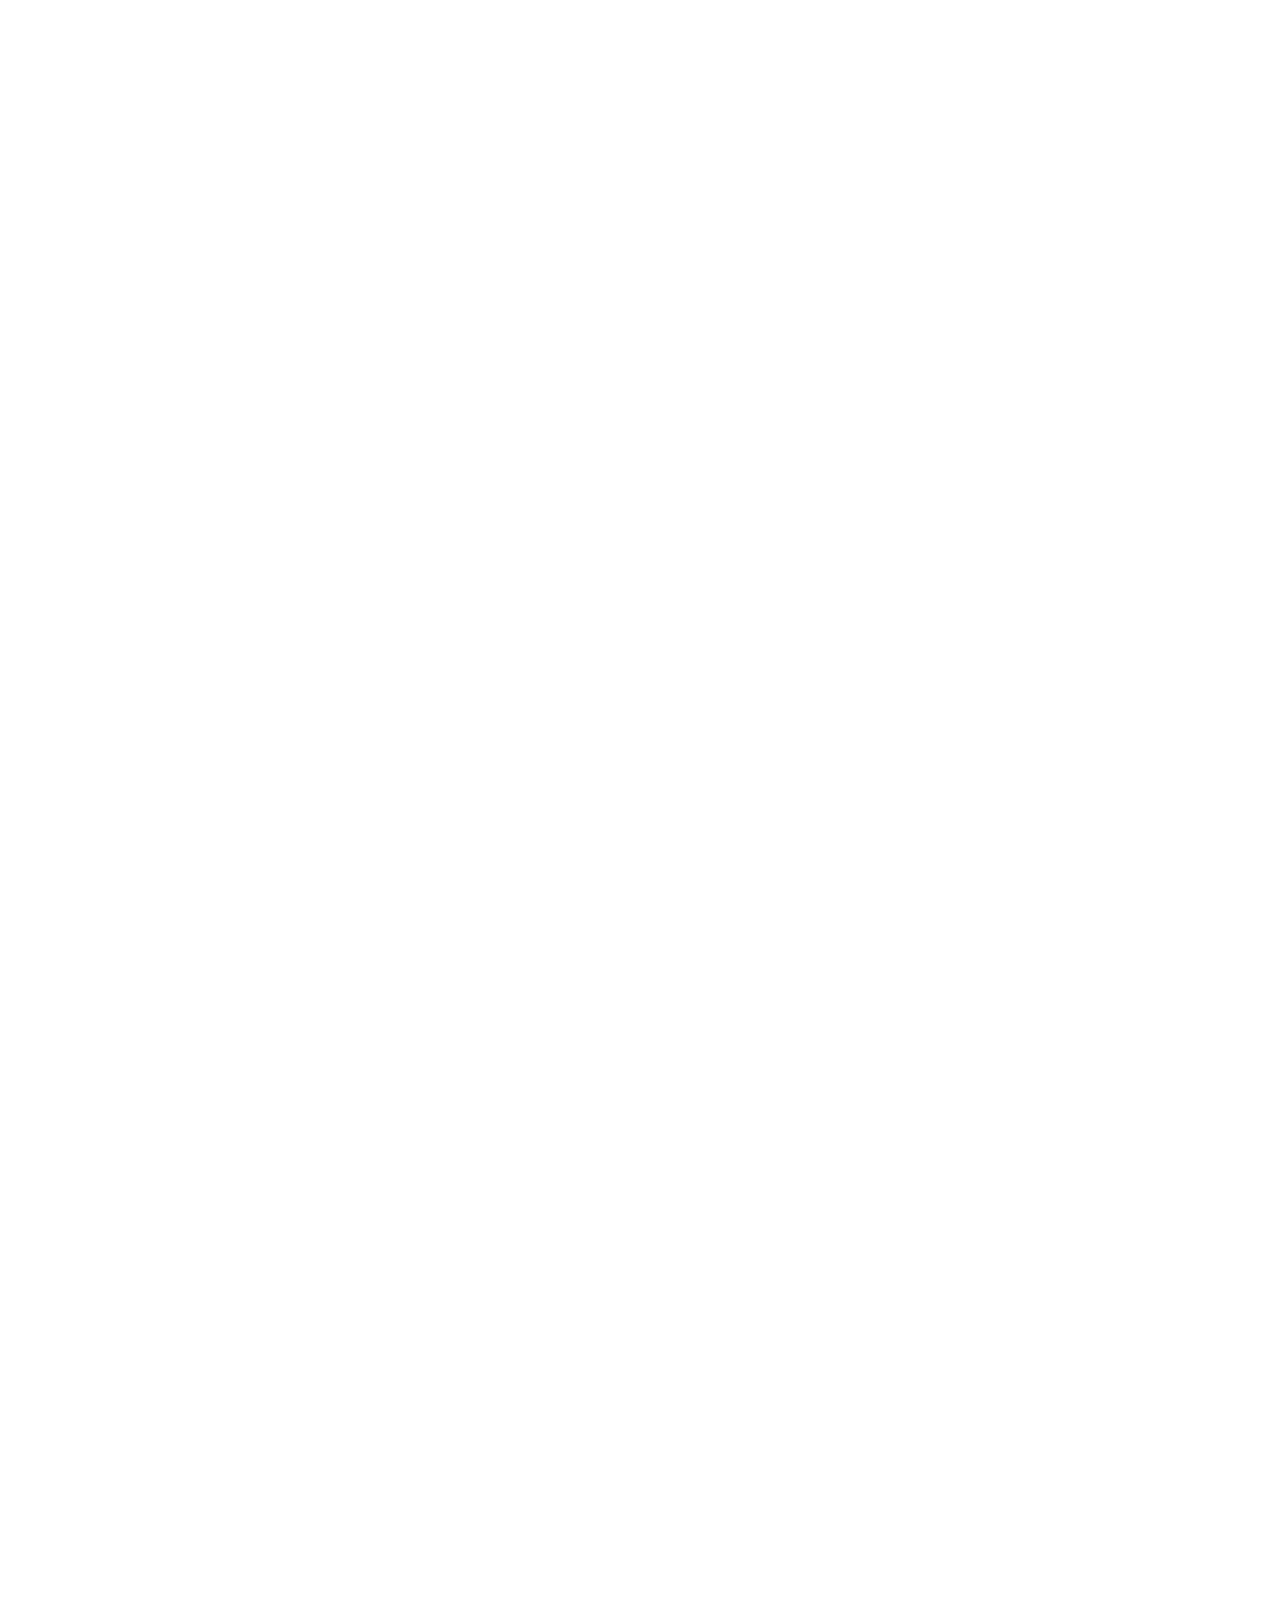
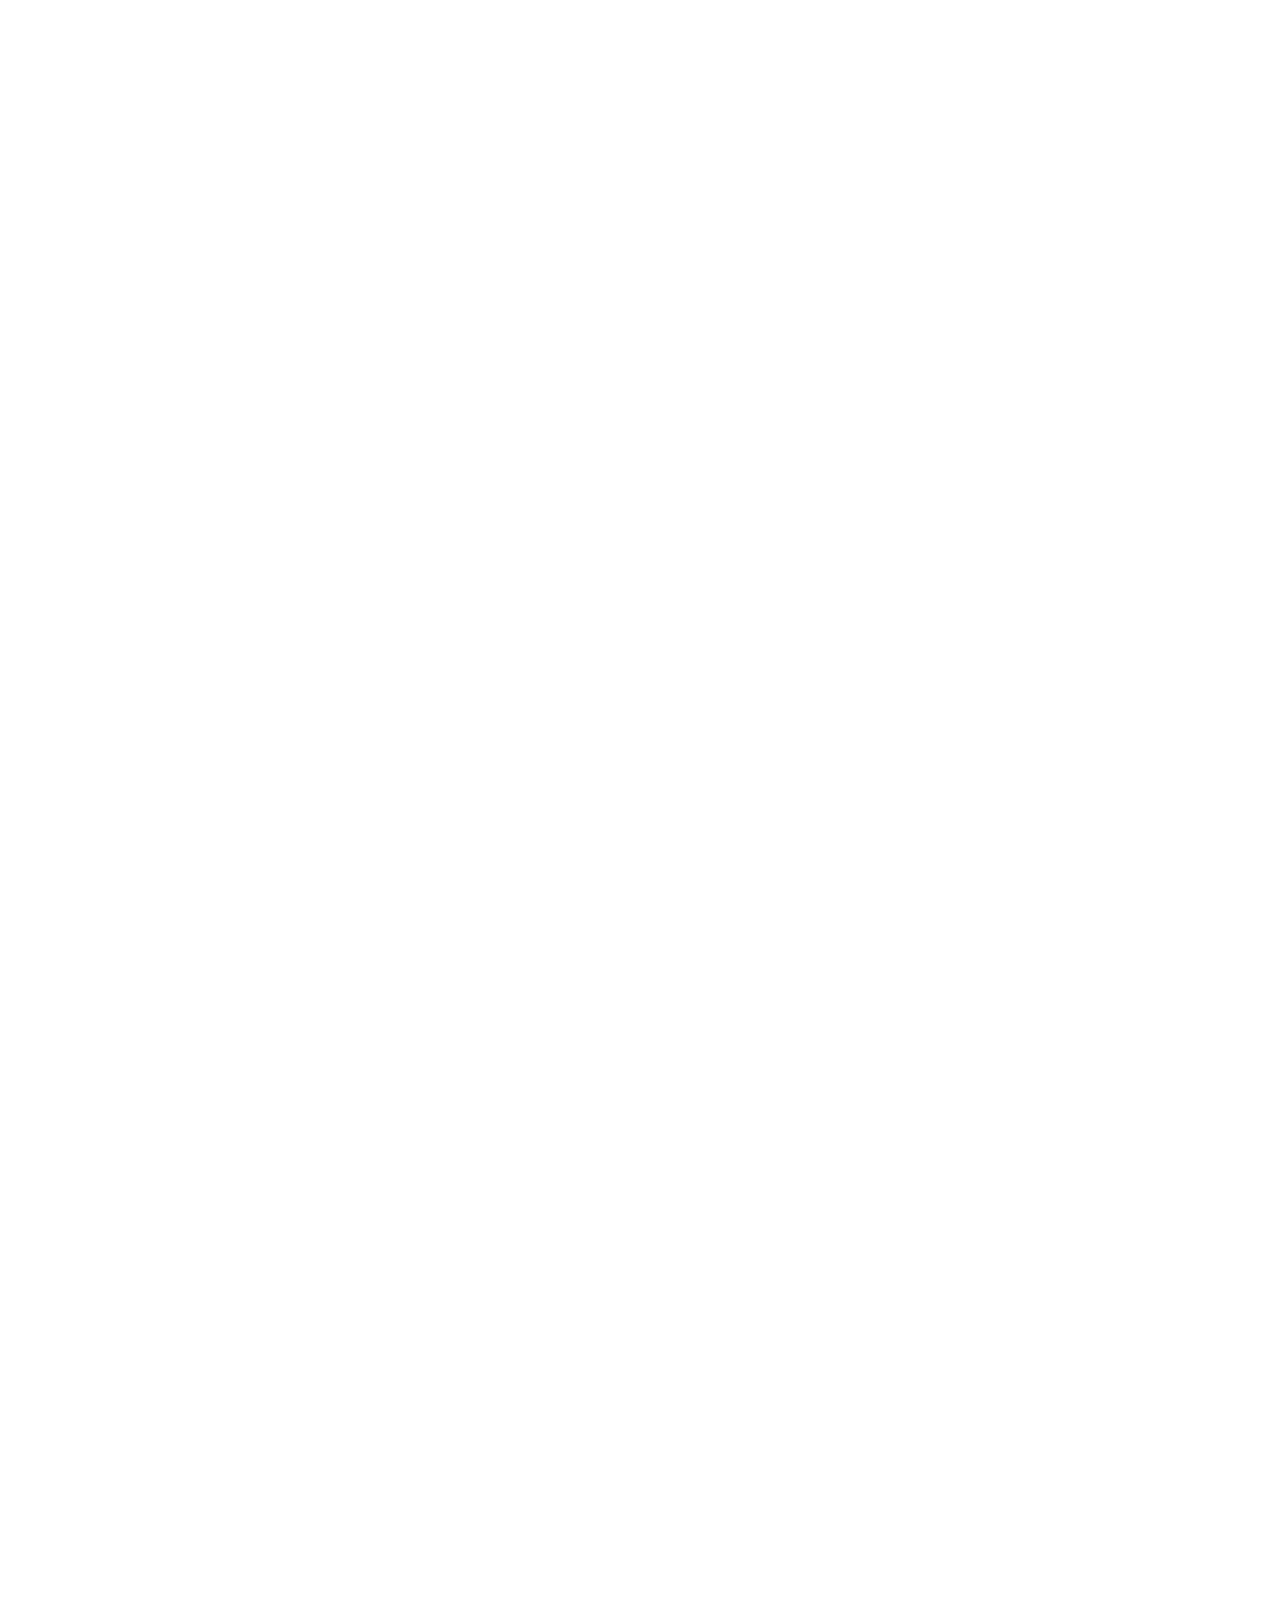
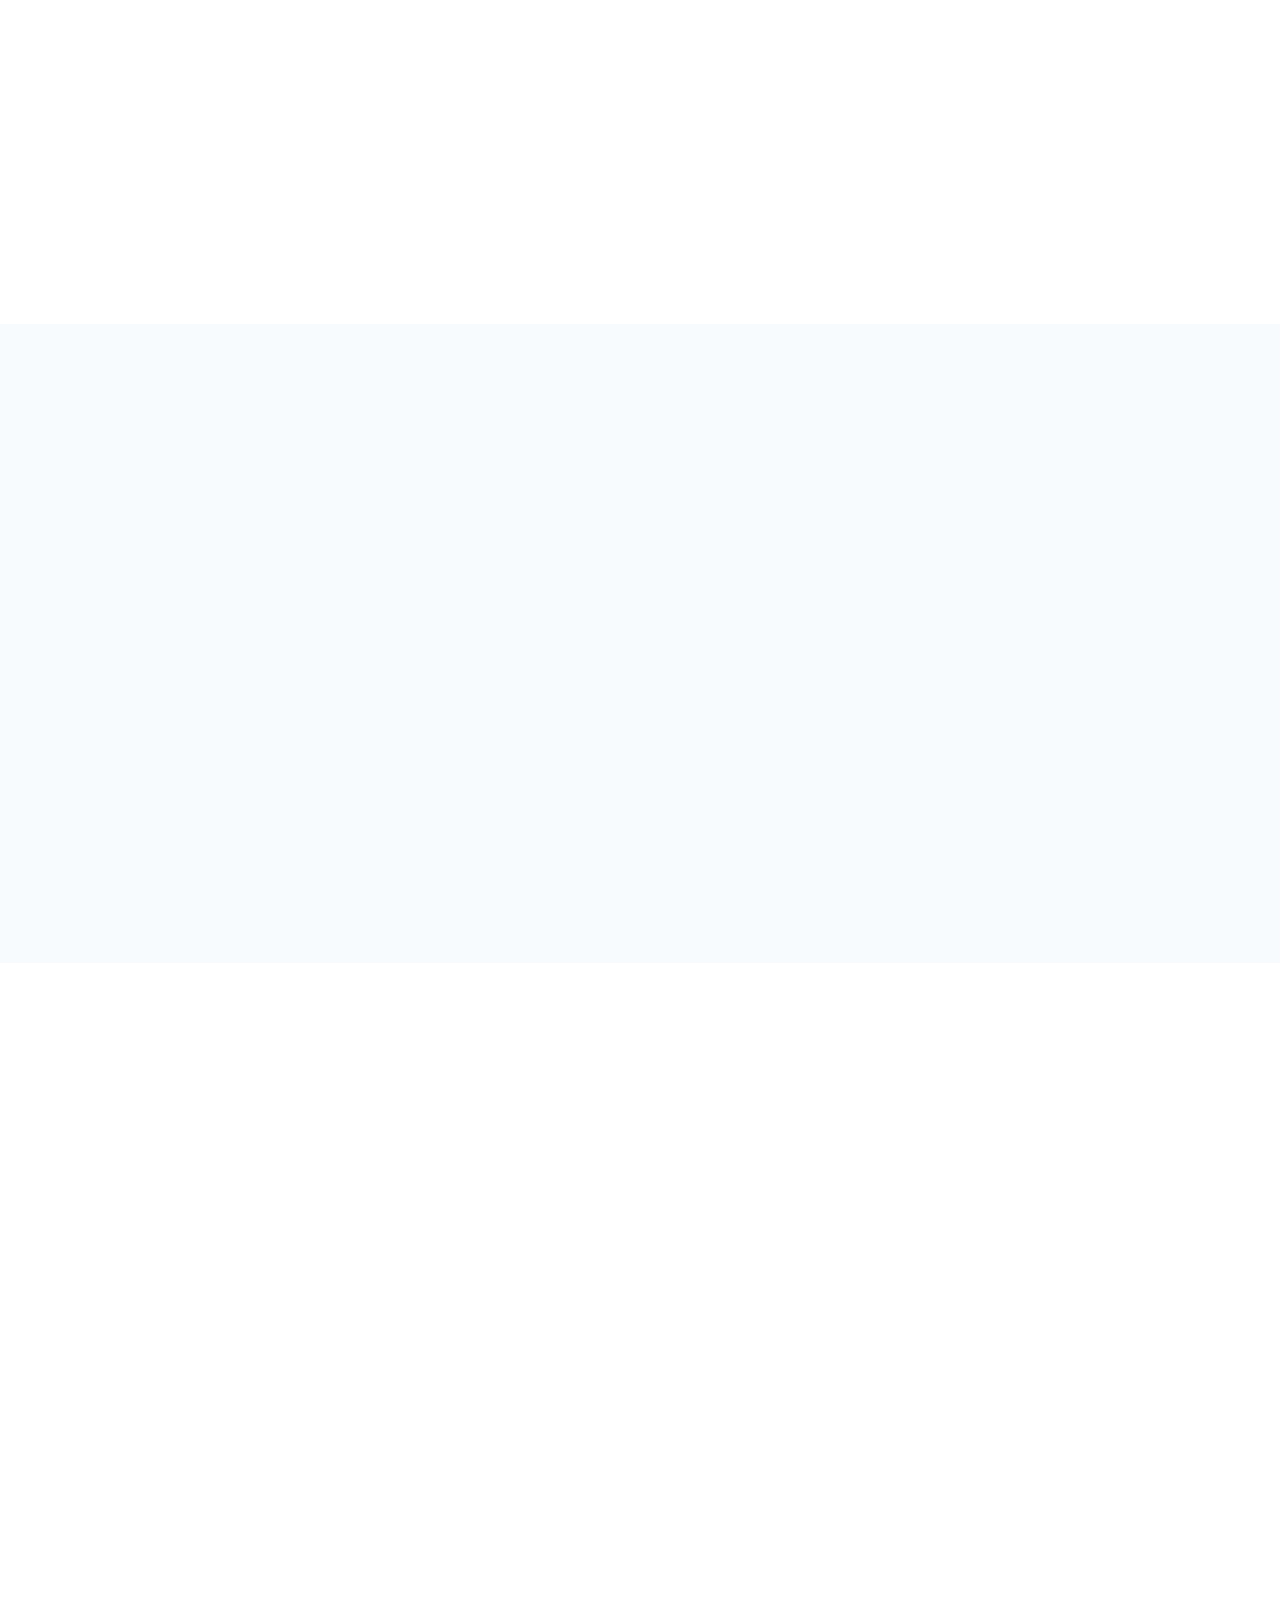
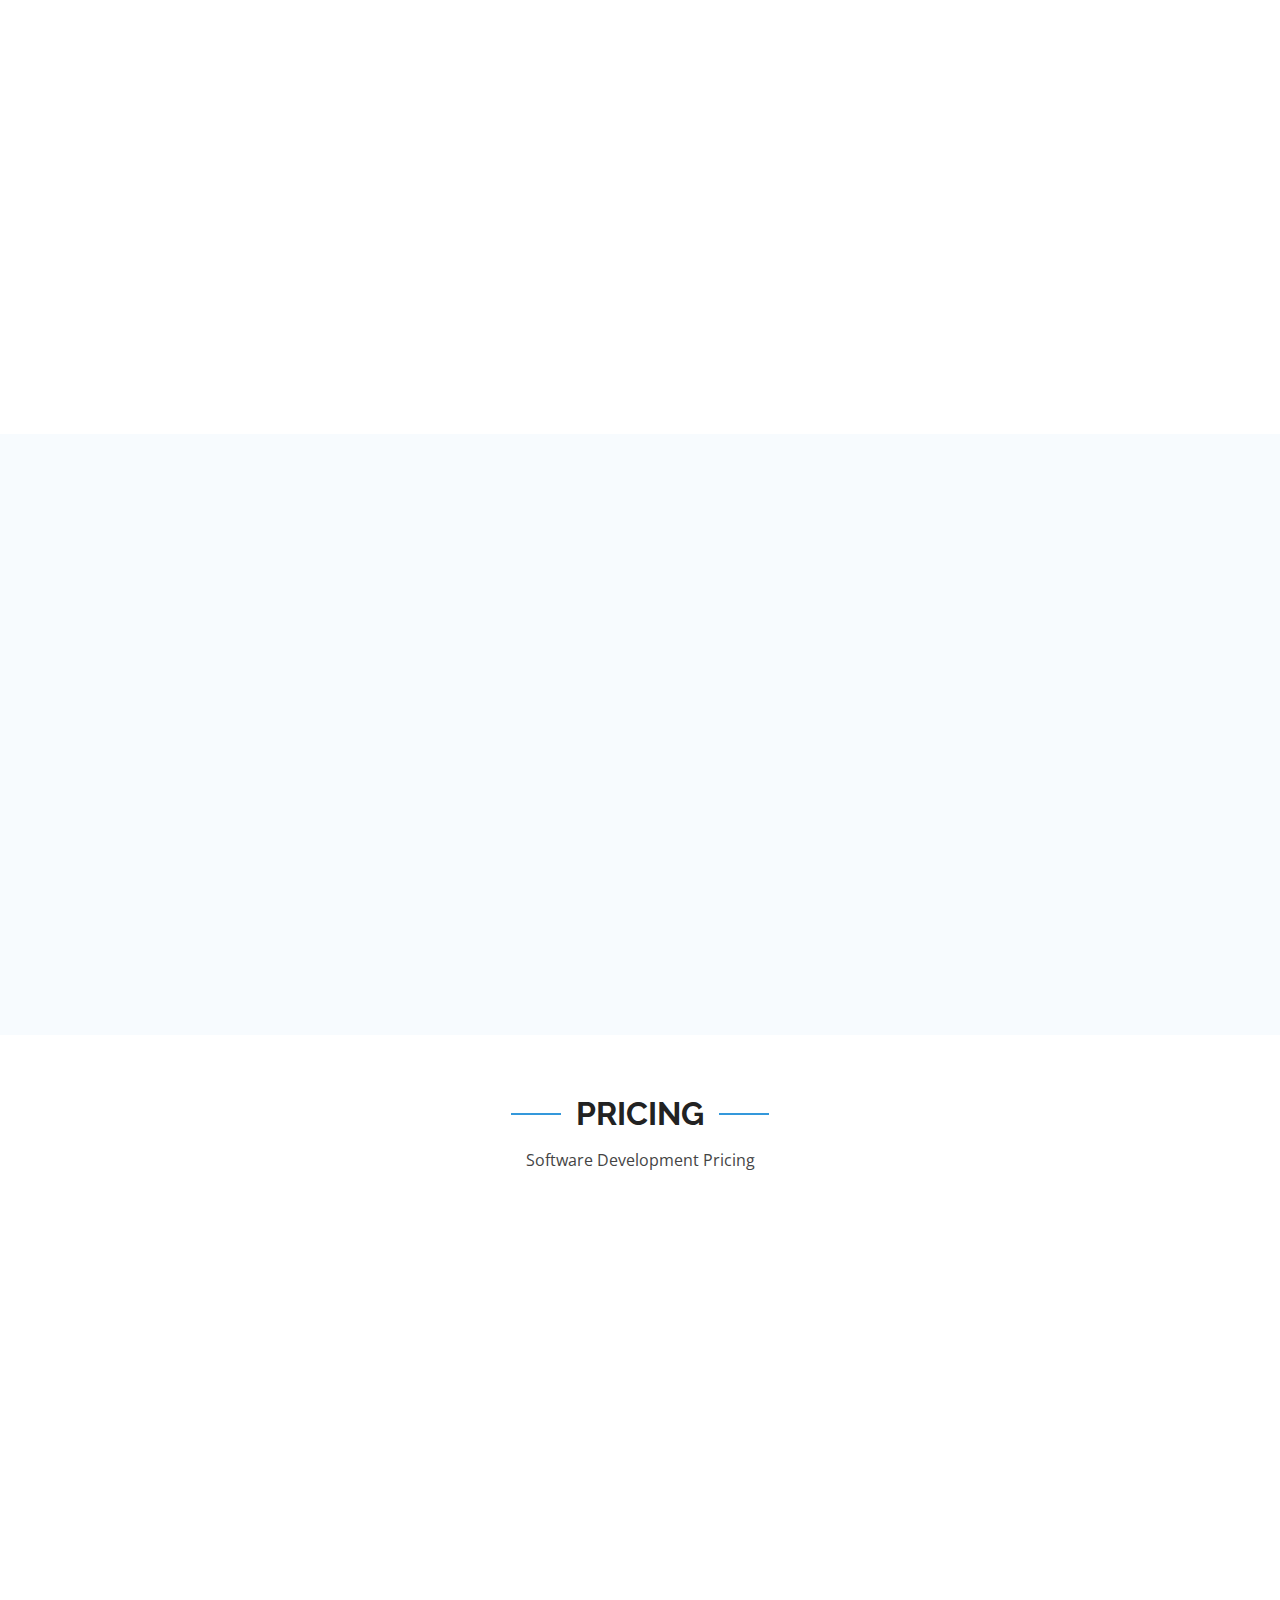
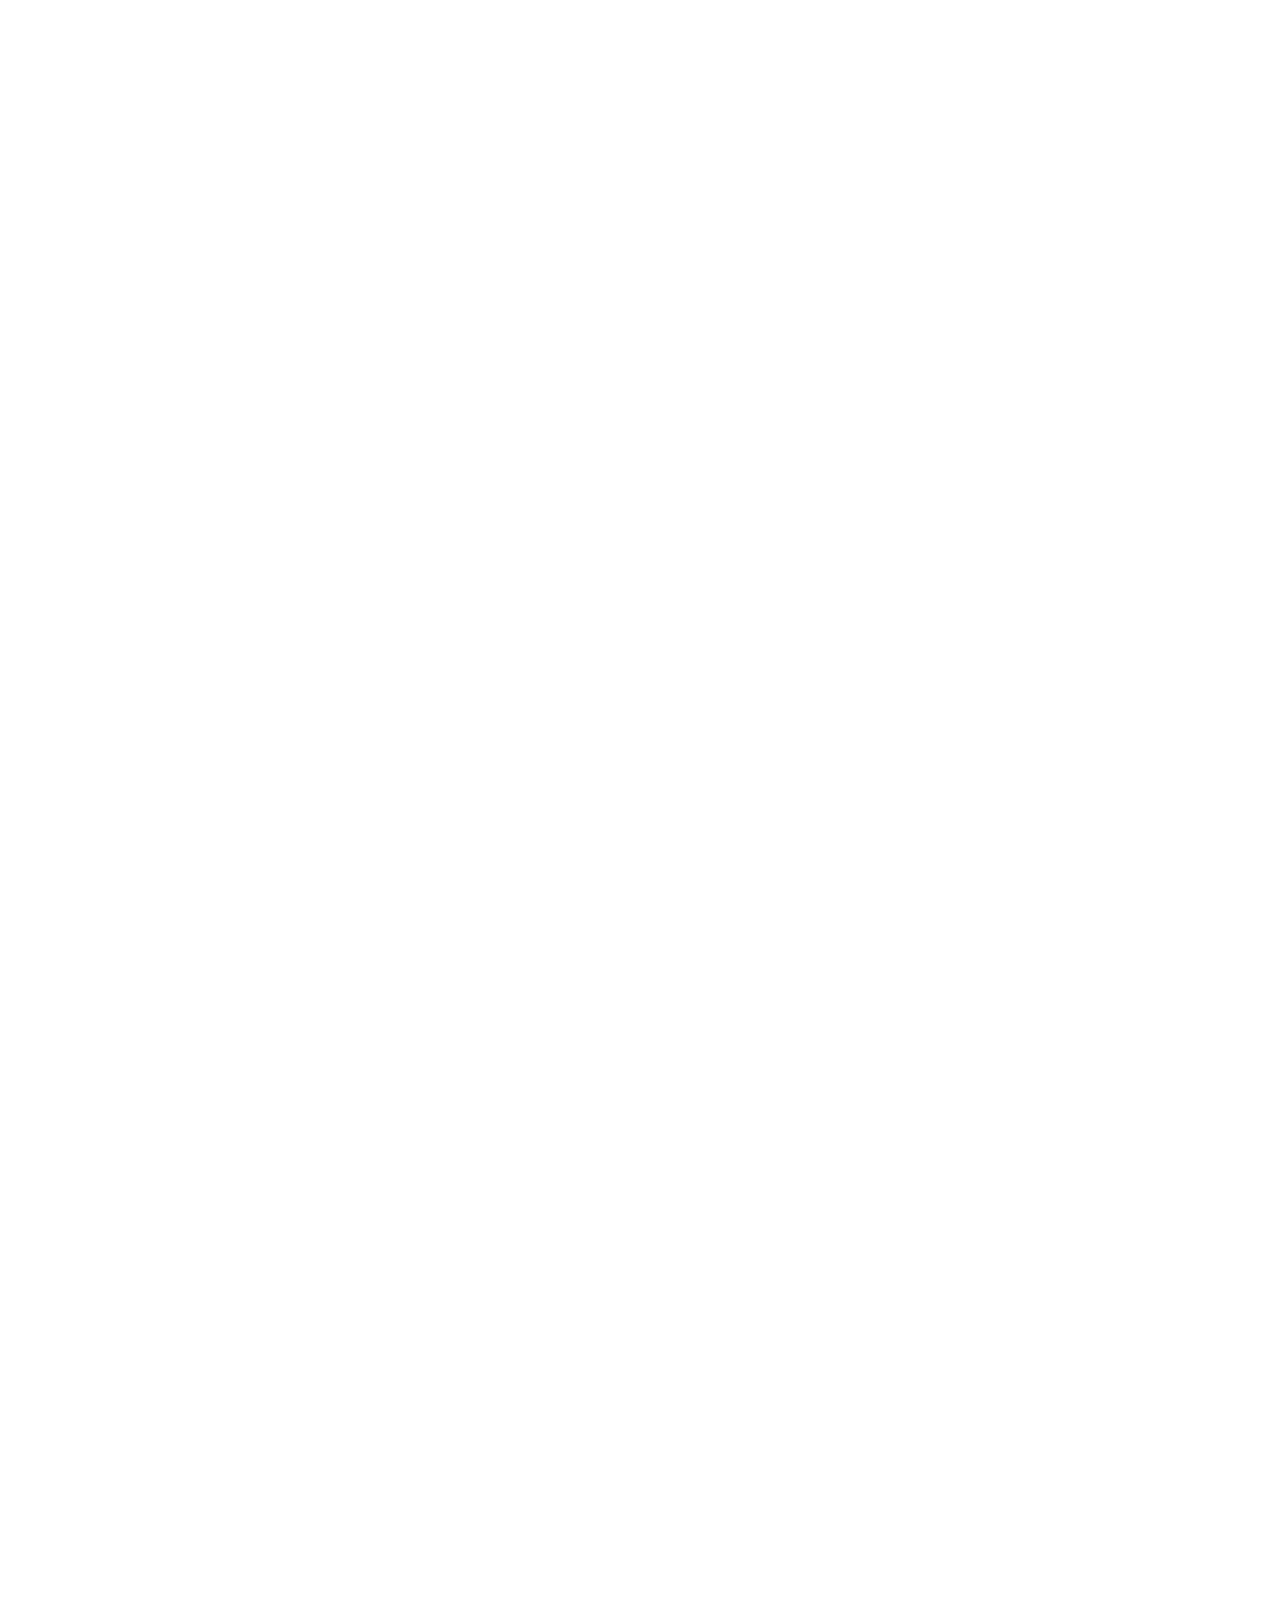
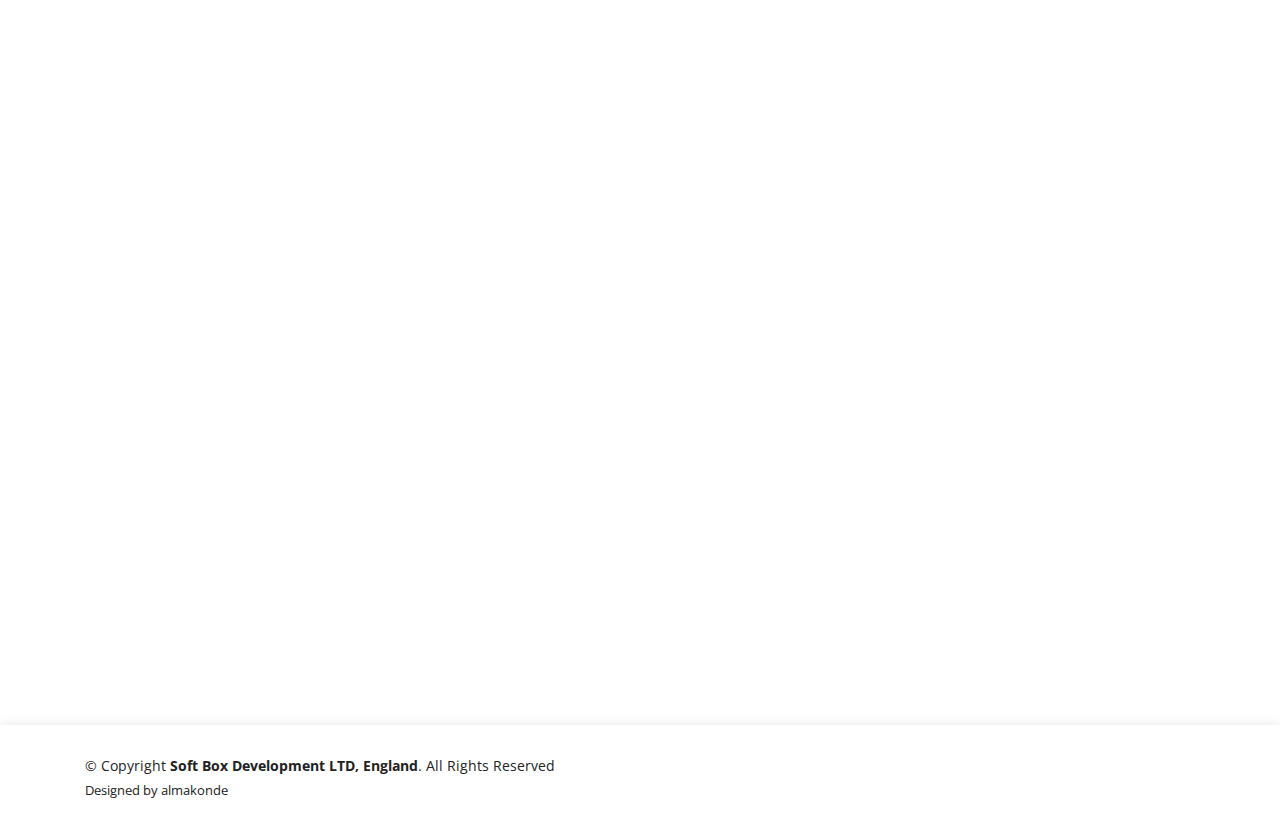
==== commit 2b8a96df: "update all" ====
--- a/index.html
+++ b/index.html
@@ -91,39 +91,7 @@
   <main id="main">
 
     <!-- ======= Clients Section ======= -->
-    <section id="clients" class="clients clients">
-      <div class="container">
-
-        <div class="row">
-
-          <div class="col-lg-2 col-md-4 col-6">
-            <img src="assets/img/clients/client-1.png" class="img-fluid" alt="" data-aos="zoom-in">
-          </div>
-
-          <div class="col-lg-2 col-md-4 col-6">
-            <img src="assets/img/clients/client-2.png" class="img-fluid" alt="" data-aos="zoom-in" data-aos-delay="100">
-          </div>
-
-          <div class="col-lg-2 col-md-4 col-6">
-            <img src="assets/img/clients/client-3.png" class="img-fluid" alt="" data-aos="zoom-in" data-aos-delay="200">
-          </div>
-
-          <div class="col-lg-2 col-md-4 col-6">
-            <img src="assets/img/clients/client-4.png" class="img-fluid" alt="" data-aos="zoom-in" data-aos-delay="300">
-          </div>
-
-          <div class="col-lg-2 col-md-4 col-6">
-            <img src="assets/img/clients/client-5.png" class="img-fluid" alt="" data-aos="zoom-in" data-aos-delay="400">
-          </div>
-
-          <div class="col-lg-2 col-md-4 col-6">
-            <img src="assets/img/clients/client-6.png" class="img-fluid" alt="" data-aos="zoom-in" data-aos-delay="500">
-          </div>
-
-        </div>
-
-      </div>
-    </section><!-- End Clients Section -->
+    
 
     <!-- ======= About Us Section ======= -->
     <section id="about" class="about">
@@ -843,7 +811,7 @@
                 </div>
               </div>
               <div class="member-info">
-                <h4>Sahar Jhonson</h4>
+                <h4>Yana Zaharchenko</h4>
                 <span>Product Manager</span>
               </div>
             </div>
@@ -861,7 +829,7 @@
                 </div>
               </div>
               <div class="member-info">
-                <h4>William Anderson</h4>
+                <h4>Vladimir Zhelvis</h4>
                 <span>CTO</span>
               </div>
             </div>
@@ -879,7 +847,7 @@
                 </div>
               </div>
               <div class="member-info">
-                <h4>Amanda Jepson</h4>
+                <h4>Anna Yakovleva</h4>
                 <span>Accountant</span>
               </div>
             </div>
@@ -1082,7 +1050,7 @@
 
             </div>
           </div>
-
+<!--
           <div class="col-lg-5 col-md-12" data-aos="fade-up" data-aos-delay="300">
             <form id="contact-form" method="post" role="form" class="php-email-form">
               <div class="form-group">
@@ -1114,11 +1082,12 @@
             </form>
 
           </div>
-
+-->
         </div>
 
       </div>
     </section><!-- End Contact Section -->
+   
 
   </main><!-- End #main -->
 
@@ -1158,59 +1127,14 @@
   <script src="assets/vendor/isotope-layout/isotope.pkgd.min.js"></script>
   <script src="assets/vendor/venobox/venobox.min.js"></script>
   <script src="assets/vendor/aos/aos.js"></script>
-  <script type="text/javascript" src="https://cdn.emailjs.com/dist/email.min.js"></script>
-  <script type="text/javascript">
-    (function () {
-      emailjs.init("YOUR_USER_ID"); // Replace 'YOUR_USER_ID' with your EmailJS user ID
-    })();
-  </script>
+
 
   <!-- Template Main JS File -->
   <script src="assets/js/main.js"></script>
-  <!-- Include EmailJS SDK -->
-  <script type="text/javascript" src="https://cdn.emailjs.com/dist/email.min.js"></script>
-  <script type="text/javascript">
-    (function () {
-      emailjs.init("O4dRJqok5h0vlBB6e"); // Replace 'YOUR_USER_ID' with your EmailJS user ID
-    })();
-  </script>
-
-  <!-- JavaScript to handle form submission -->
-  <script>
-    function sendEmail() {
-      // Show the loading message
-      document.querySelector('.loading').style.display = 'block';
-      document.querySelector('.sent-message').style.display = 'none';
-      document.querySelector('.error-message').style.display = 'none';
-
-      // Collect form data
-      var name = document.getElementById("name").value;
-      var email = document.getElementById("email").value;
-      var subject = document.getElementById("subject").value;
-      var message = document.getElementById("message").value;
-
-      // Set up the template parameters for EmailJS
-      var templateParams = {
-        from_name: name,
-        from_email: email,
-        subject: subject,
-        message: message
-      };
-
-      // Send the email using EmailJS
-      emailjs.send('service_6y6i12p', 'template_iaf8t1d', templateParams)
-        .then(function (response) {
-          console.log('SUCCESS!', response.status, response.text);
-          document.querySelector('.loading').style.display = 'none';
-          document.querySelector('.sent-message').style.display = 'block';
-        }, function (error) {
-          console.log('FAILED...', error);
-          document.querySelector('.loading').style.display = 'none';
-          document.querySelector('.error-message').style.display = 'block';
-          document.querySelector('.error-message').textContent = 'There was an error sending your message. Please try again.';
-        });
-    }
-  </script>
+  
+
+  
+
 
 
 </body>
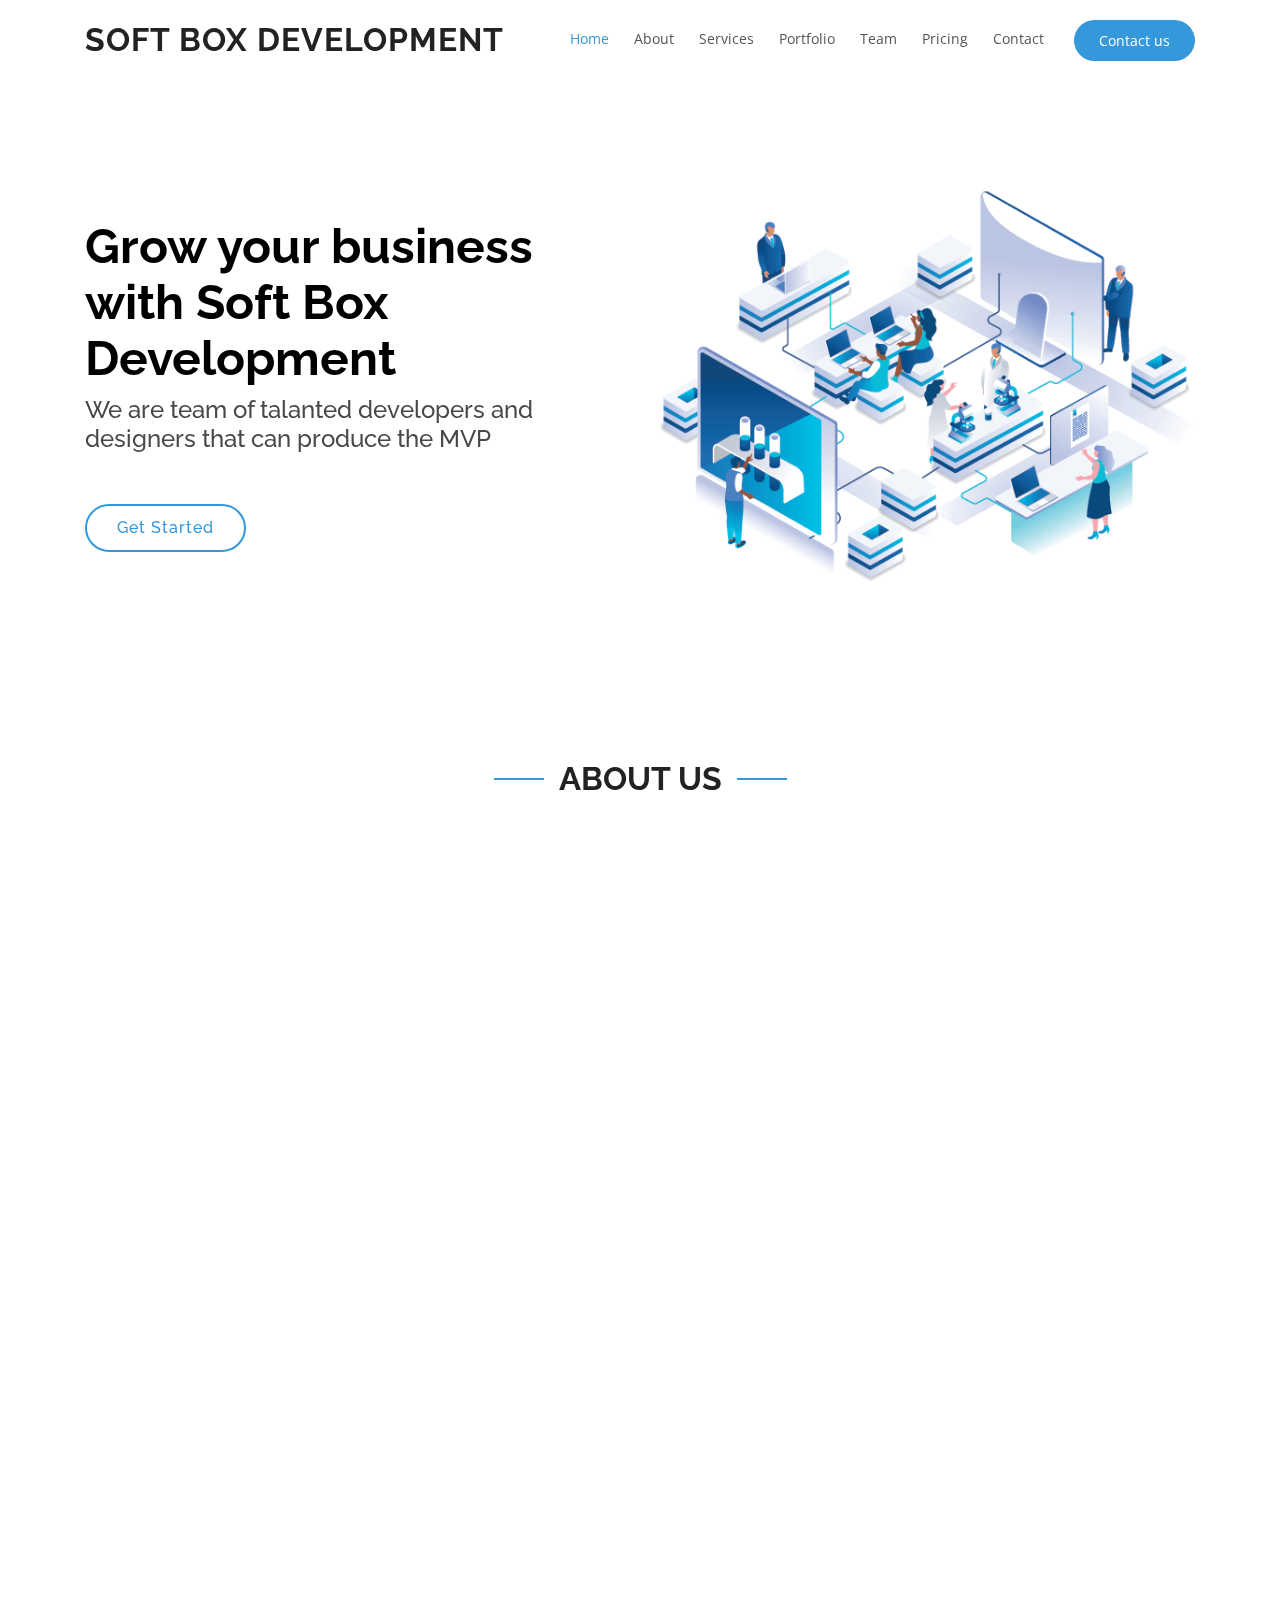
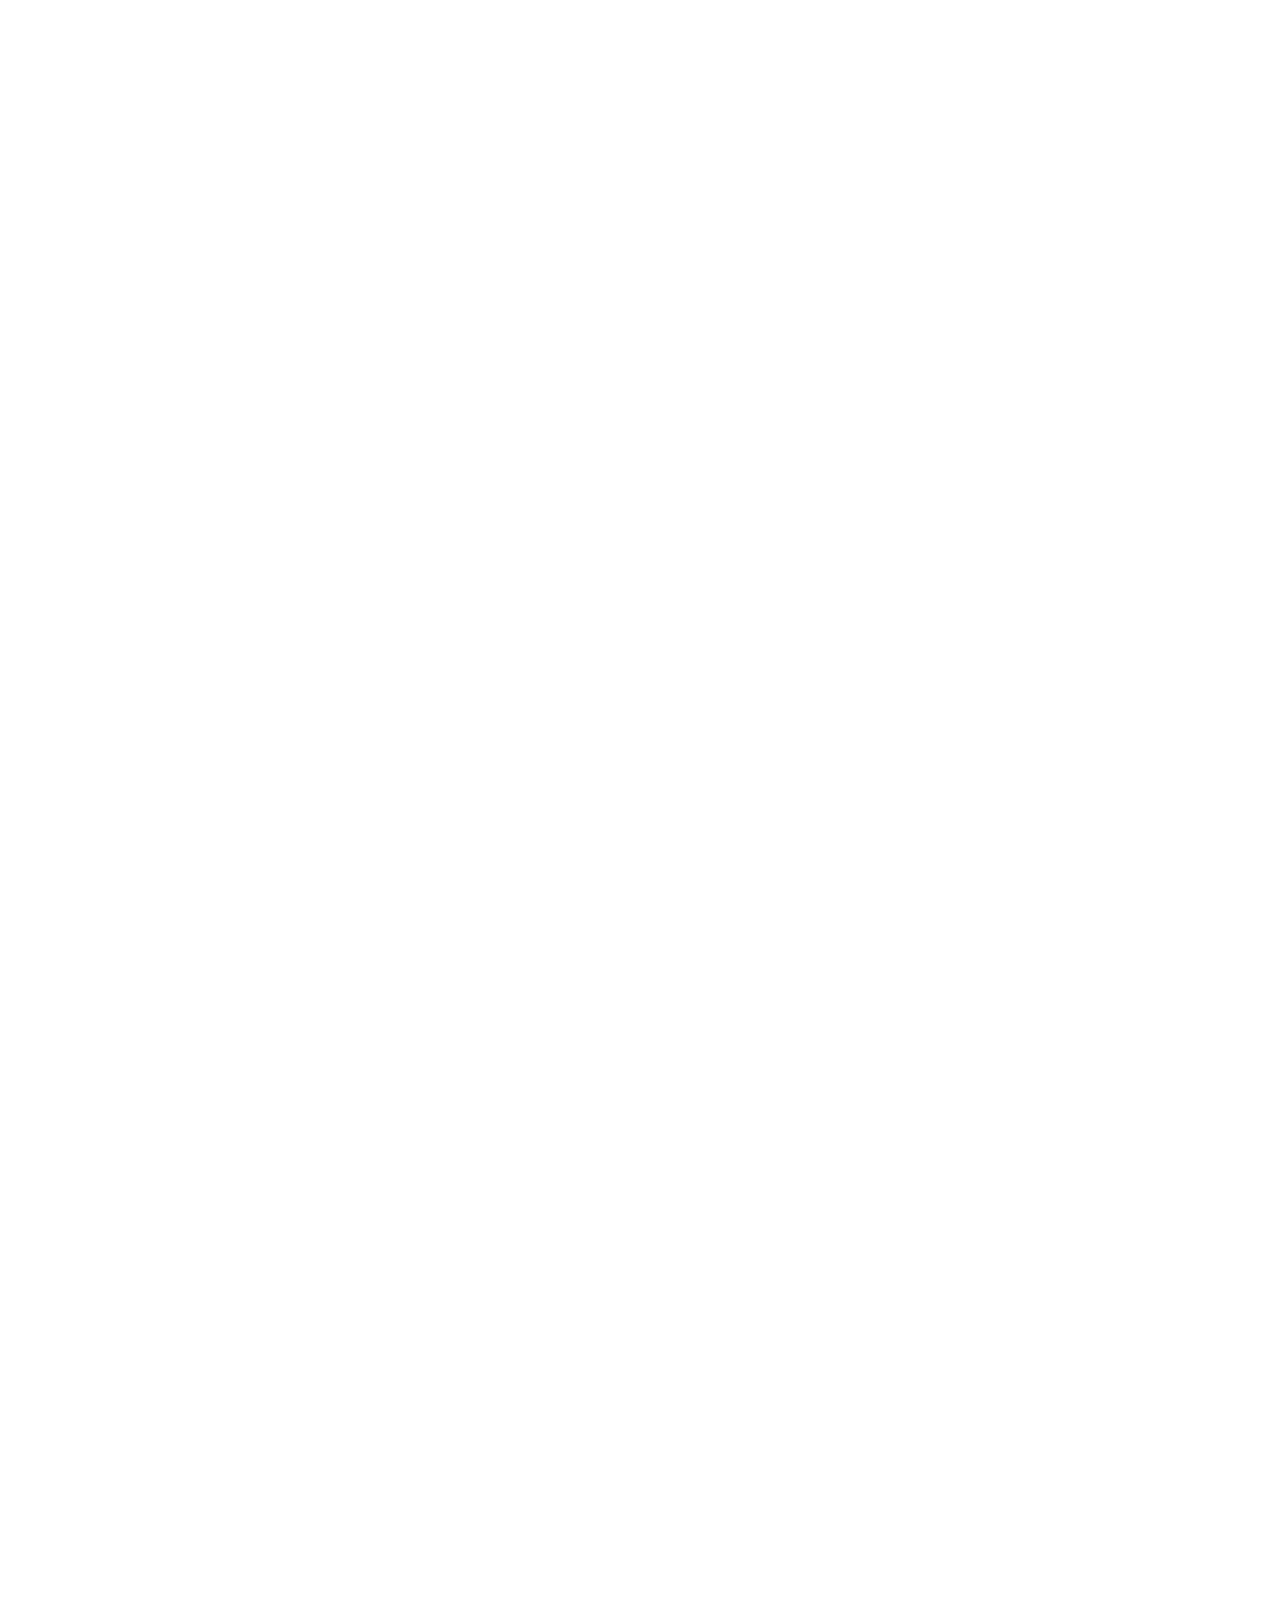
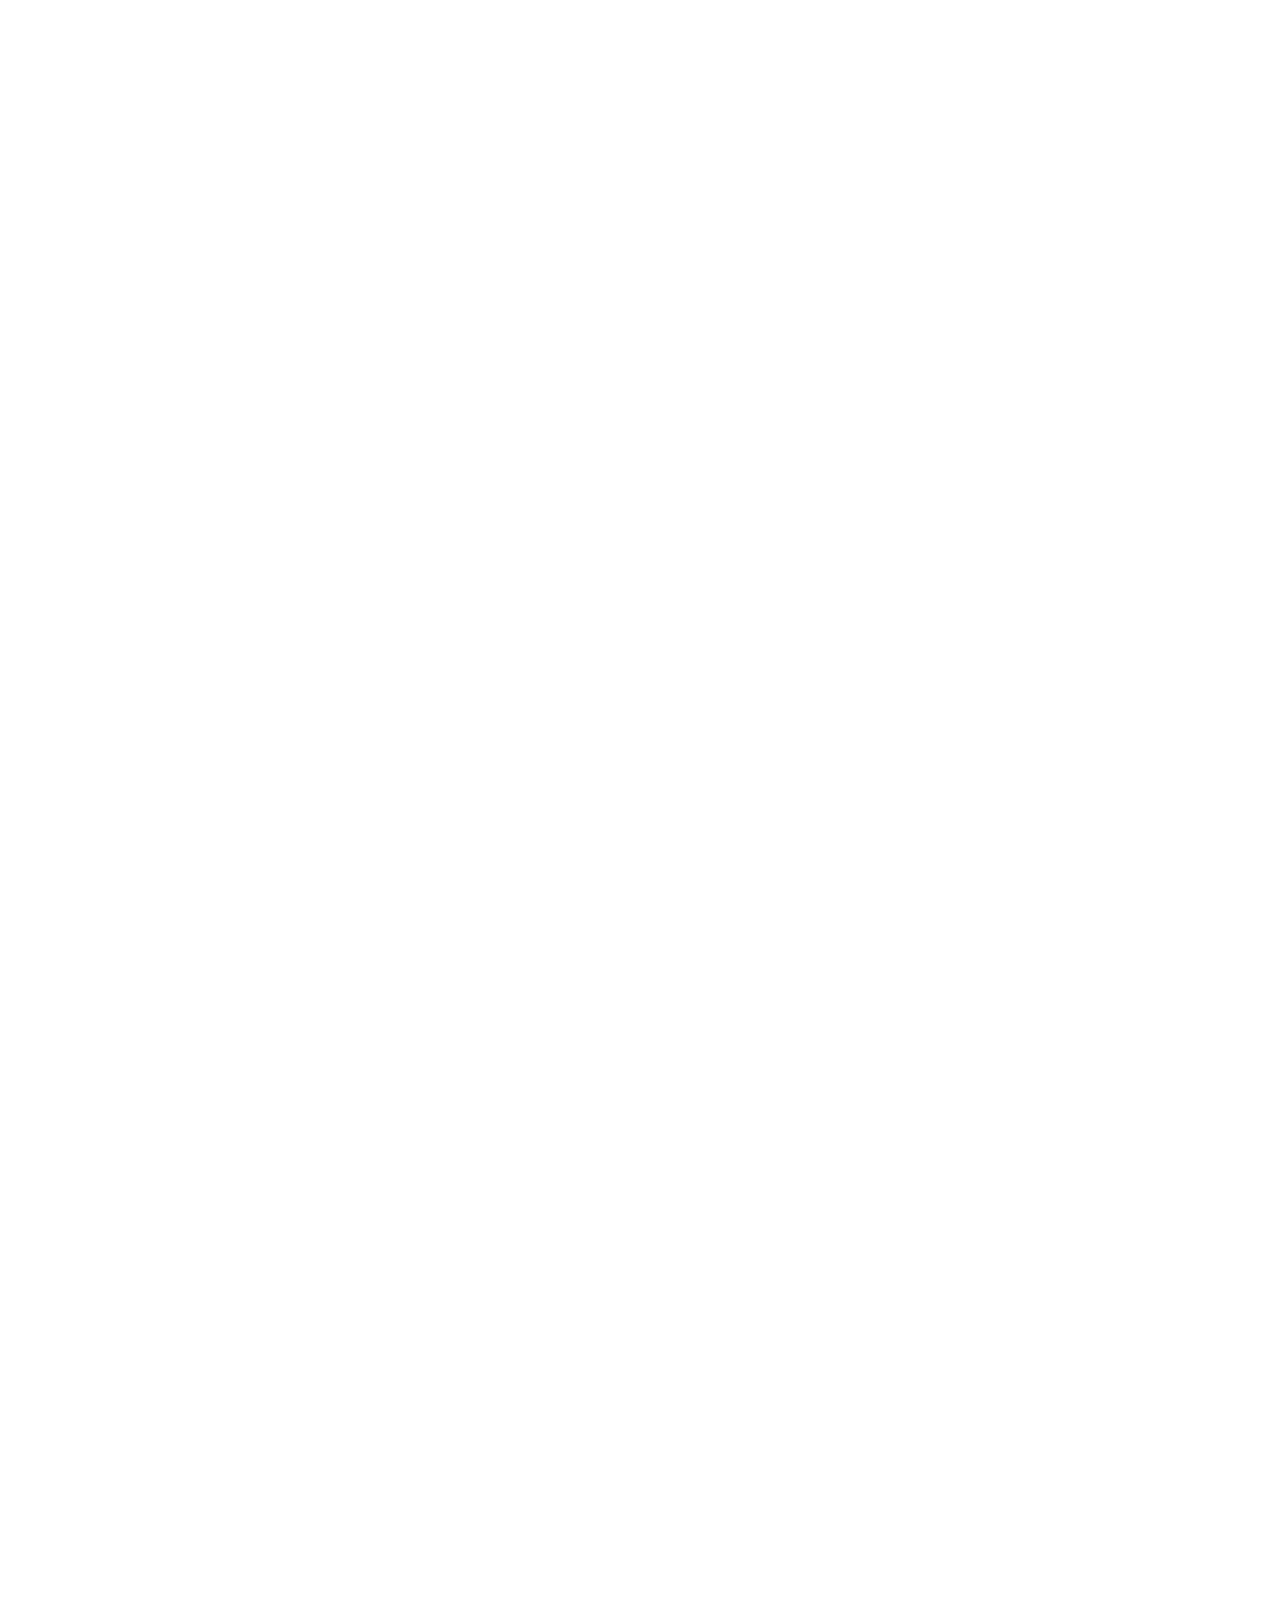
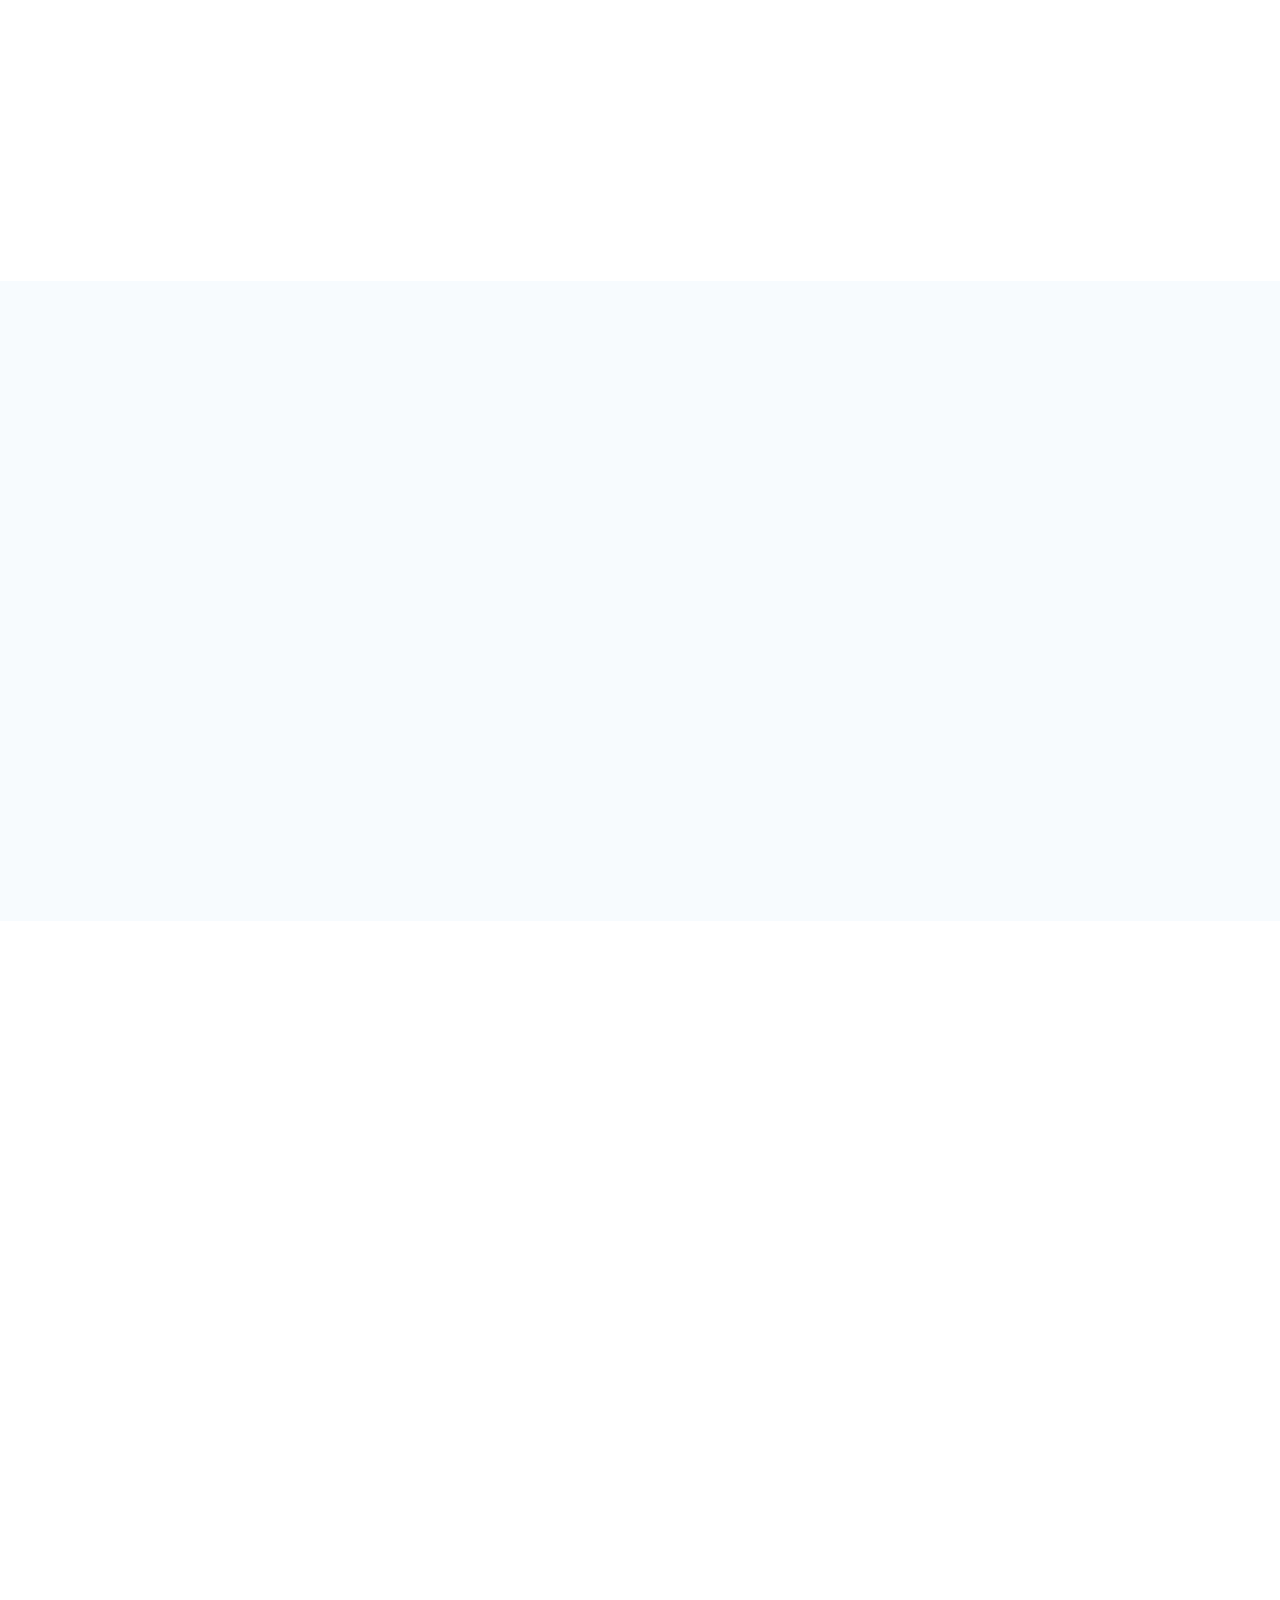
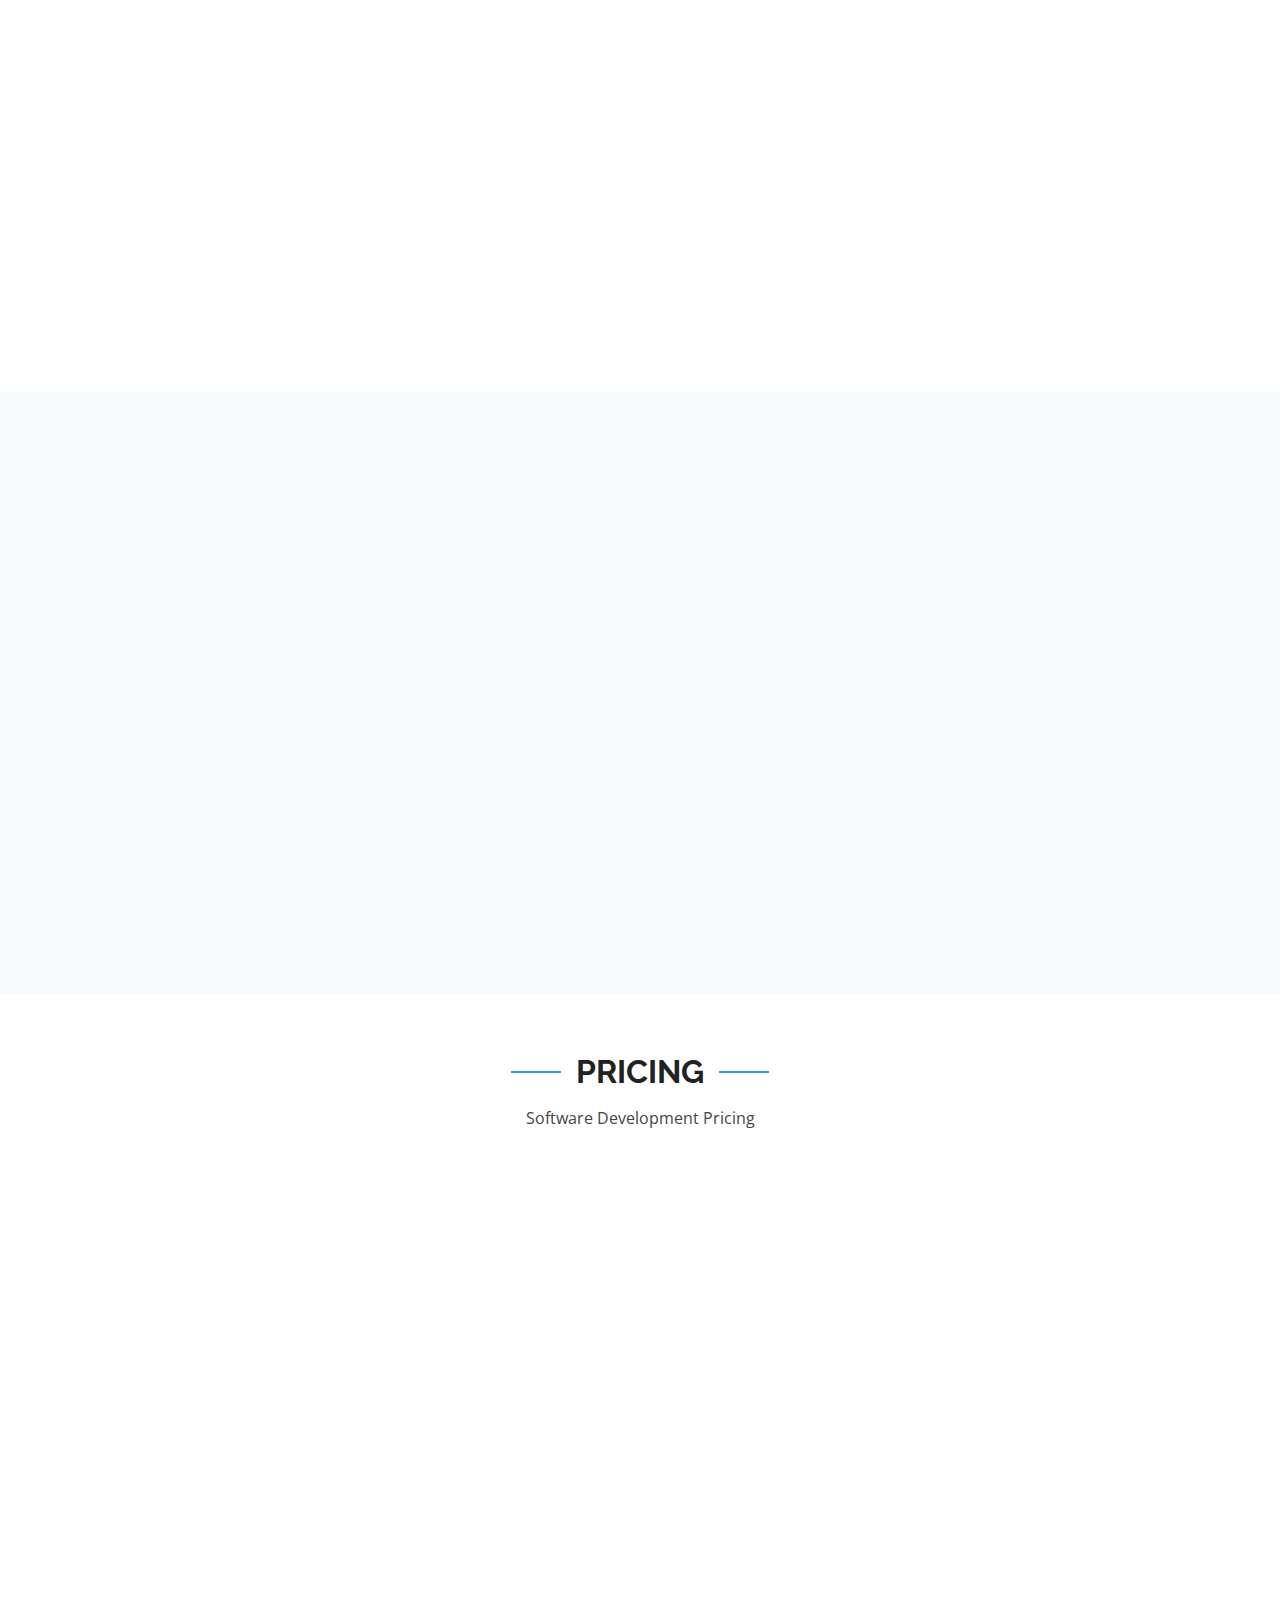
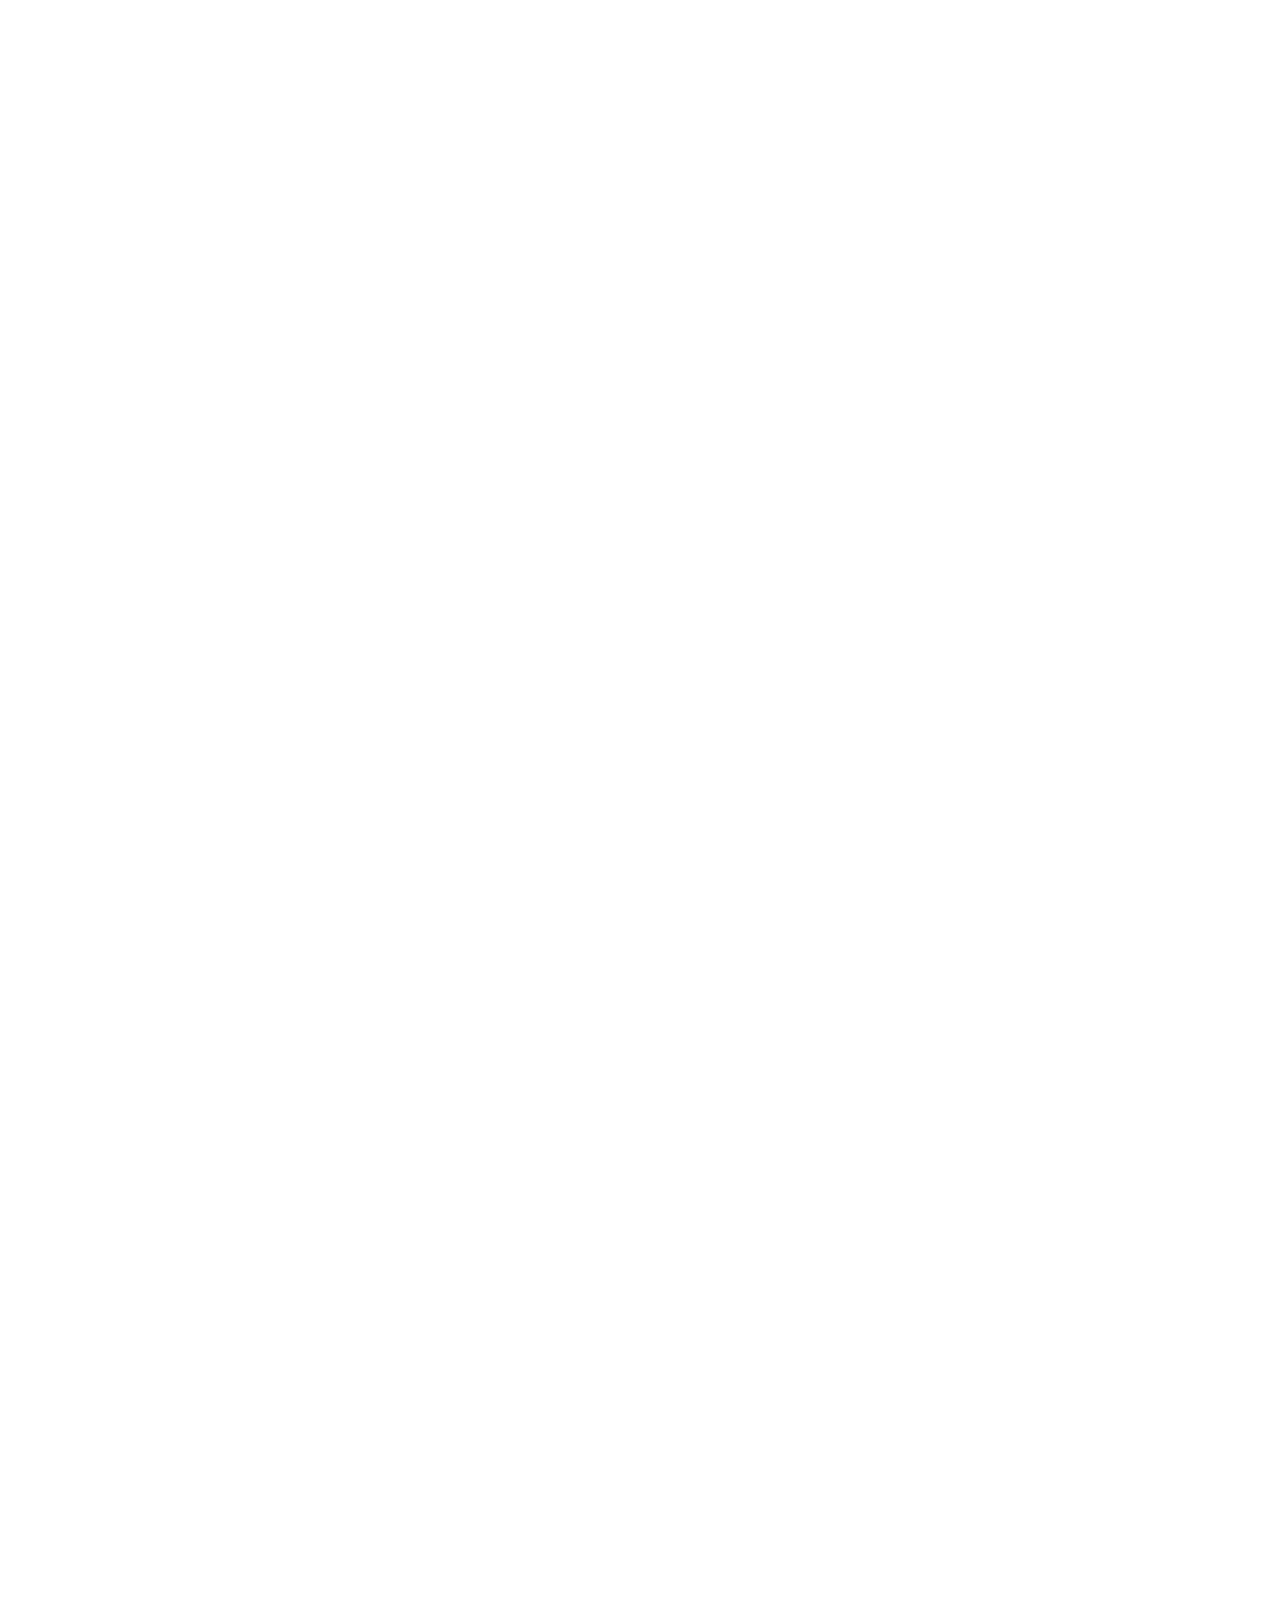
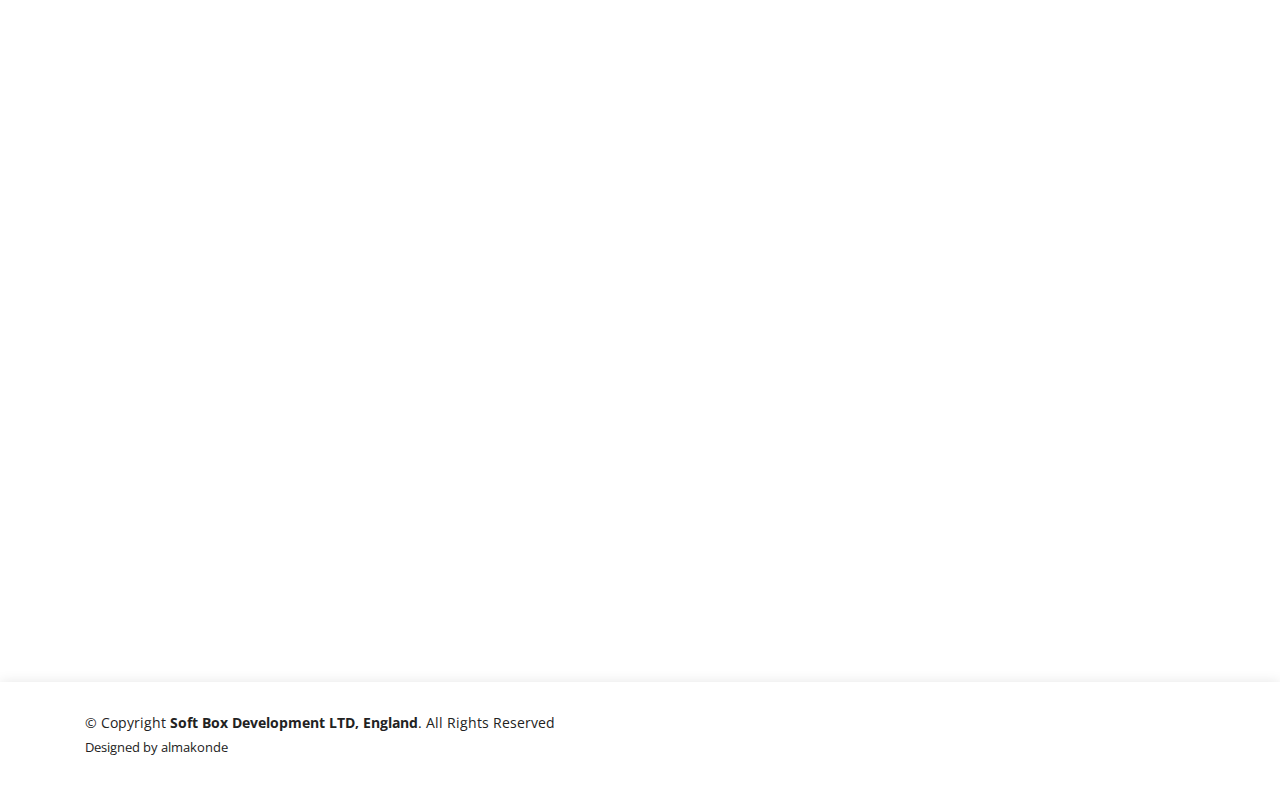
==== commit f56cc9ea: "update" ====
--- a/index.html
+++ b/index.html
@@ -5,9 +5,9 @@
   <meta charset="utf-8">
   <meta content="width=device-width, initial-scale=1.0" name="viewport">
 
-  <title>SOFT BOX DEVELOPMENT LTD</title>
-  <meta content="" name="descriptison">
-  <meta content="" name="keywords">
+  <title>SOFT BOX DEVELOPMENT LTD - Innovative IT Solutions and Software Development Services</title>
+  <meta name="description" content="SOFT BOX DEVELOPMENT LTD offers innovative IT solutions, custom software development, and expert IT consulting services to help your business thrive.">
+  <meta name="keywords" content="IT solutions, software development, IT consulting, custom software, web development, mobile app development, blockchain solutions, AI solutions">
 
   <!-- Favicons -->
   <link href="assets/img/favicon.png" rel="icon">
@@ -91,7 +91,7 @@
   <main id="main">
 
     <!-- ======= Clients Section ======= -->
-    
+
 
     <!-- ======= About Us Section ======= -->
     <section id="about" class="about">
@@ -148,7 +148,7 @@
                   <div class="count-box">
                     <i class="icofont-simple-smile"></i>
                     <span data-toggle="counter-up">65</span>
-                    <p><strong>Happy Clients</strong> consequuntur voluptas nostrum aliquid ipsam architecto ut.</p>
+                    <p><strong>Happy Clients</strong> </p>
                   </div>
                 </div>
 
@@ -156,7 +156,7 @@
                   <div class="count-box">
                     <i class="icofont-document-folder"></i>
                     <span data-toggle="counter-up">85</span>
-                    <p><strong>Projects</strong> adipisci atque cum quia aspernatur totam laudantium et quia dere tan
+                    <p><strong>Projects</strong> 
                     </p>
                   </div>
                 </div>
@@ -165,8 +165,7 @@
                   <div class="count-box">
                     <i class="icofont-clock-time"></i>
                     <span data-toggle="counter-up">12</span>
-                    <p><strong>Years of experience</strong> aut commodi quaerat modi aliquam nam ducimus aut voluptate
-                      non vel</p>
+                    <p><strong>Years of experience</strong> </p>
                   </div>
                 </div>
 
@@ -174,7 +173,7 @@
                   <div class="count-box">
                     <i class="icofont-award"></i>
                     <span data-toggle="counter-up">15</span>
-                    <p><strong>Awards</strong> rerum asperiores dolor alias quo reprehenderit eum et nemo pad der</p>
+                    <p><strong>Awards</strong> </p>
                   </div>
                 </div>
               </div>
@@ -811,7 +810,7 @@
                 </div>
               </div>
               <div class="member-info">
-                <h4>Yana Zaharchenko</h4>
+                <h4>John Davis</h4>
                 <span>Product Manager</span>
               </div>
             </div>
@@ -852,8 +851,13 @@
               </div>
             </div>
           </div>
-
-        </div>
+        </div>
+        <!--
+       
+        <div class="team-photo-section text-center">
+          <img src="assets/img/team/team.jpg" alt="Team Photo" class="group-photo img-fluid">
+        </div>
+         -->
 
       </div>
     </section><!-- End Team Section -->
@@ -1050,7 +1054,7 @@
 
             </div>
           </div>
-<!--
+          <!--
           <div class="col-lg-5 col-md-12" data-aos="fade-up" data-aos-delay="300">
             <form id="contact-form" method="post" role="form" class="php-email-form">
               <div class="form-group">
@@ -1087,7 +1091,7 @@
 
       </div>
     </section><!-- End Contact Section -->
-   
+
 
   </main><!-- End #main -->
 
@@ -1131,9 +1135,9 @@
 
   <!-- Template Main JS File -->
   <script src="assets/js/main.js"></script>
-  
-
-  
+
+
+
 
 
 
--- a/assets/css/style.css
+++ b/assets/css/style.css
@@ -1,12 +1,12 @@
-/**
-* Template Name: Vesperr - v2.0.0
-* Template URL: https://bootstrapmade.com/vesperr-free-bootstrap-template/
-* Author: BootstrapMade.com
-* License: https://bootstrapmade.com/license/
-*/
-
-/*--------------------------------------------------------------
-# General
+/**
+* Template Name: Vesperr - v2.0.0
+* Template URL: https://bootstrapmade.com/vesperr-free-bootstrap-template/
+* Author: BootstrapMade.com
+* License: https://bootstrapmade.com/license/
+*/
+
+/*--------------------------------------------------------------
+# General
 --------------------------------------------------------------*/
 body {
   font-family: "Open Sans", sans-serif;
@@ -26,8 +26,8 @@
   font-family: "Raleway", sans-serif;
 }
 
-/*--------------------------------------------------------------
-# Back to top button
+/*--------------------------------------------------------------
+# Back to top button
 --------------------------------------------------------------*/
 .back-to-top {
   position: fixed;
@@ -55,8 +55,8 @@
   color: #fff;
 }
 
-/*--------------------------------------------------------------
-# Disable AOS delay on mobile
+/*--------------------------------------------------------------
+# Disable AOS delay on mobile
 --------------------------------------------------------------*/
 @media screen and (max-width: 768px) {
   [data-aos-delay] {
@@ -64,8 +64,8 @@
   }
 }
 
-/*--------------------------------------------------------------
-# Header
+/*--------------------------------------------------------------
+# Header
 --------------------------------------------------------------*/
 #header {
   height: 80px;
@@ -110,8 +110,8 @@
   }
 }
 
-/*--------------------------------------------------------------
-# Navigation Menu
+/*--------------------------------------------------------------
+# Navigation Menu
 --------------------------------------------------------------*/
 /* Desktop Navigation */
 .nav-menu, .nav-menu * {
@@ -357,8 +357,8 @@
   color: #fff;
 }
 
-/*--------------------------------------------------------------
-# Hero Section
+/*--------------------------------------------------------------
+# Hero Section
 --------------------------------------------------------------*/
 #hero {
   width: 100%;
@@ -466,8 +466,8 @@
   }
 }
 
-/*--------------------------------------------------------------
-# Sections General
+/*--------------------------------------------------------------
+# Sections General
 --------------------------------------------------------------*/
 section {
   padding: 60px 0;
@@ -511,8 +511,8 @@
   margin: 15px 0 0 0;
 }
 
-/*--------------------------------------------------------------
-# Clients
+/*--------------------------------------------------------------
+# Clients
 --------------------------------------------------------------*/
 .clients {
   background: #f3f9fd;
@@ -553,8 +553,8 @@
   }
 }
 
-/*--------------------------------------------------------------
-# About Us
+/*--------------------------------------------------------------
+# About Us
 --------------------------------------------------------------*/
 .about .content h3 {
   font-weight: 600;
@@ -611,8 +611,8 @@
   text-decoration: none;
 }
 
-/*--------------------------------------------------------------
-# Counts
+/*--------------------------------------------------------------
+# Counts
 --------------------------------------------------------------*/
 .counts {
   padding-top: 0;
@@ -690,8 +690,8 @@
   }
 }
 
-/*--------------------------------------------------------------
-# Services
+/*--------------------------------------------------------------
+# Services
 --------------------------------------------------------------*/
 .services .icon-box {
   padding: 30px;
@@ -772,8 +772,8 @@
   color: #3498db;
 }
 
-/*--------------------------------------------------------------
-# More Services
+/*--------------------------------------------------------------
+# More Services
 --------------------------------------------------------------*/
 .more-services {
   padding-top: 20px;
@@ -833,8 +833,8 @@
   color: #fff;
 }
 
-/*--------------------------------------------------------------
-# Features
+/*--------------------------------------------------------------
+# Features
 --------------------------------------------------------------*/
 .features .icon-box {
   display: flex;
@@ -871,8 +871,8 @@
   background: #eef7fc;
 }
 
-/*--------------------------------------------------------------
-# Testimonials
+/*--------------------------------------------------------------
+# Testimonials
 --------------------------------------------------------------*/
 .testimonials .testimonial-wrap {
   padding-left: 50px;
@@ -964,8 +964,8 @@
   }
 }
 
-/*--------------------------------------------------------------
-# Portfolio
+/*--------------------------------------------------------------
+# Portfolio
 --------------------------------------------------------------*/
 .portfolio .portfolio-item {
   margin-bottom: 30px;
@@ -1086,8 +1086,8 @@
   opacity: 1;
 }
 
-/*--------------------------------------------------------------
-# Team
+/*--------------------------------------------------------------
+# Team
 --------------------------------------------------------------*/
 .team .member {
   margin-bottom: 20px;
@@ -1161,8 +1161,8 @@
   opacity: 1;
 }
 
-/*--------------------------------------------------------------
-# Pricing
+/*--------------------------------------------------------------
+# Pricing
 --------------------------------------------------------------*/
 .pricing .box {
   padding: 20px;
@@ -1264,8 +1264,8 @@
   border-color: #2383c4;
 }
 
-/*--------------------------------------------------------------
-# F.A.Q
+/*--------------------------------------------------------------
+# F.A.Q
 --------------------------------------------------------------*/
 .faq .faq-item {
   margin: 20px 0;
@@ -1294,8 +1294,8 @@
   font-size: 15px;
 }
 
-/*--------------------------------------------------------------
-# Contact
+/*--------------------------------------------------------------
+# Contact
 --------------------------------------------------------------*/
 .contact .contact-about h3 {
   font-size: 28px;
@@ -1439,8 +1439,8 @@
   }
 }
 
-/*--------------------------------------------------------------
-# Breadcrumbs
+/*--------------------------------------------------------------
+# Breadcrumbs
 --------------------------------------------------------------*/
 .breadcrumbs {
   padding: 15px 0;
@@ -1485,8 +1485,8 @@
   }
 }
 
-/*--------------------------------------------------------------
-# Portfolio Details
+/*--------------------------------------------------------------
+# Portfolio Details
 --------------------------------------------------------------*/
 .portfolio-details {
   padding-top: 20px;
@@ -1547,8 +1547,8 @@
   }
 }
 
-/*--------------------------------------------------------------
-# Footer
+/*--------------------------------------------------------------
+# Footer
 --------------------------------------------------------------*/
 #footer {
   background: #fff;
@@ -1576,3 +1576,15 @@
 #footer .footer-links a:hover {
   color: #3498db;
 }
+.team-photo-section {
+  margin-top: 40px; /* Adds space above the group photo */
+  text-align: center; /* Centers the photo horizontally */
+}
+
+.group-photo {
+  width: 80%; /* Adjust the width to fit within the content area */
+  max-width: 1000px; /* Prevents the image from being too large */
+  border-radius: 8px; /* Adds slight rounding to corners for a soft effect */
+  box-shadow: 0 4px 8px rgba(0, 0, 0, 0.1); /* Adds a soft shadow for depth */
+  margin: 0 auto; /* Centers the image block within its container */
+}
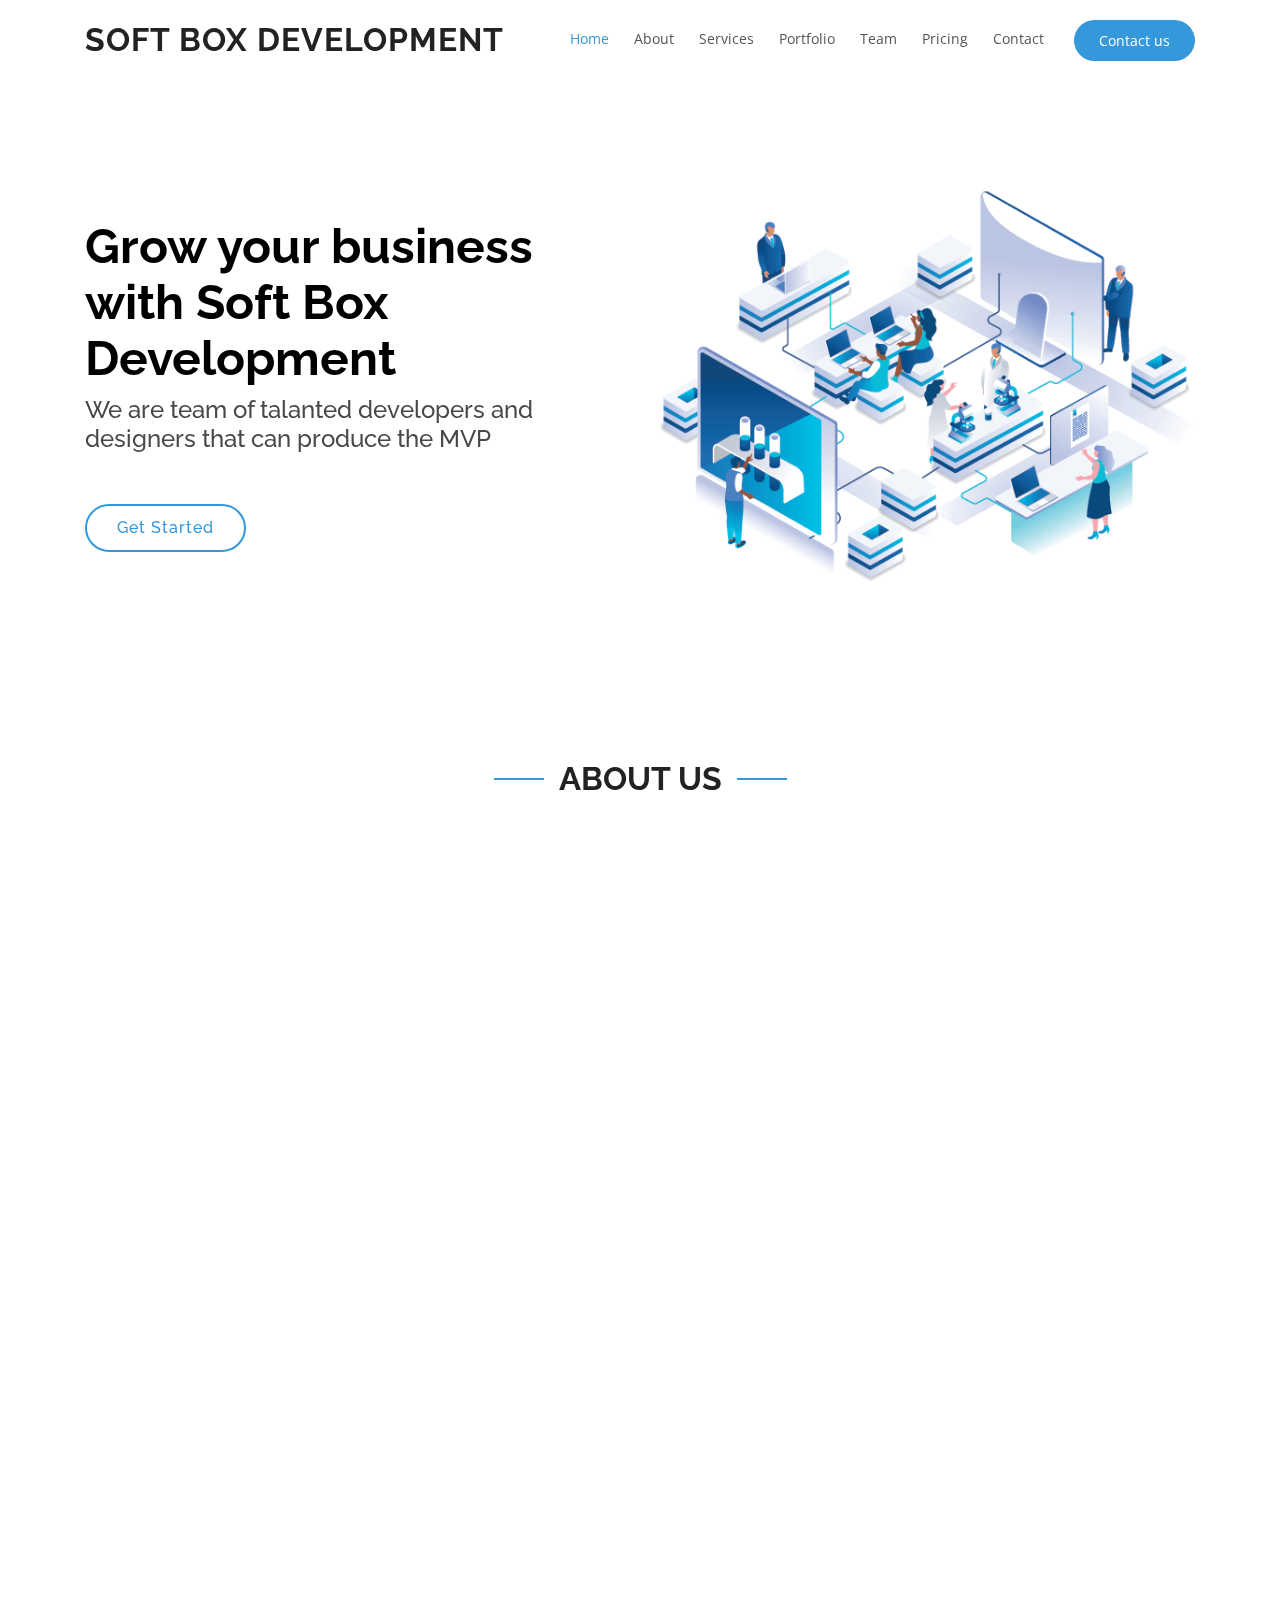
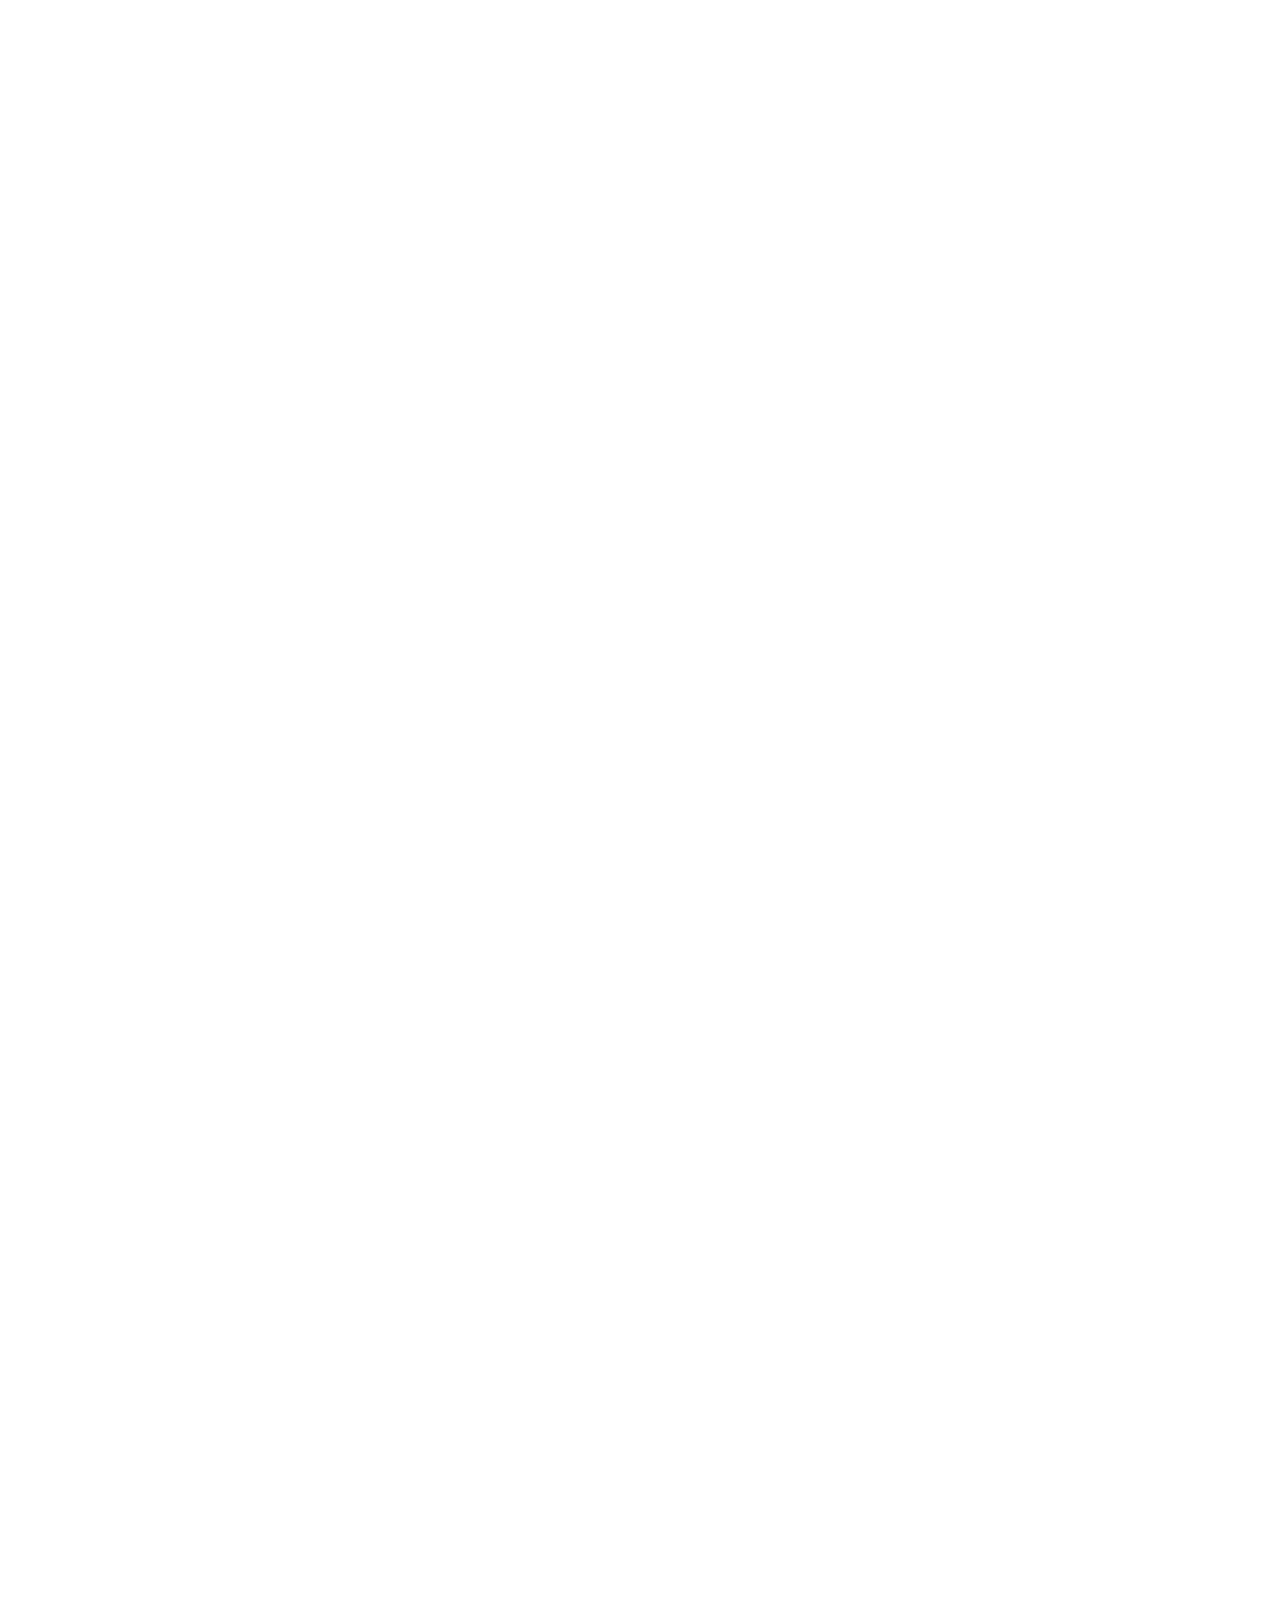
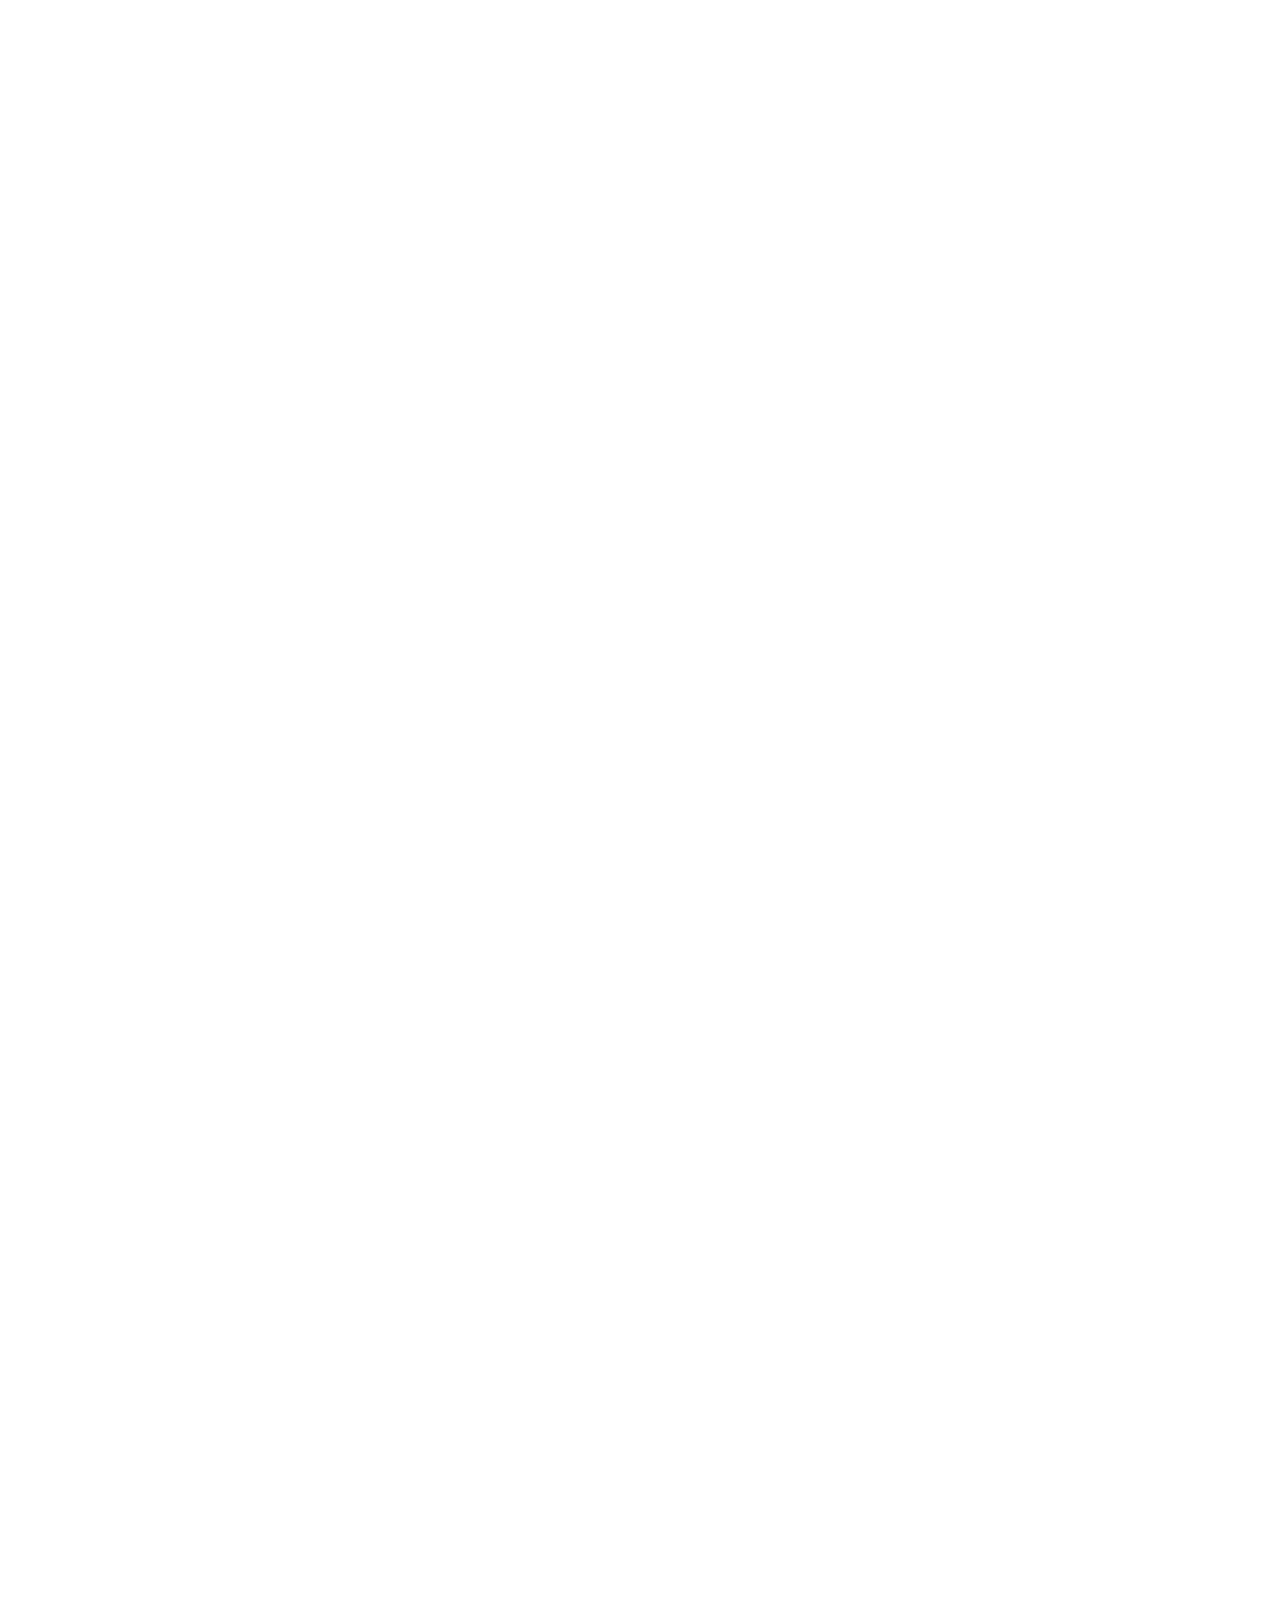
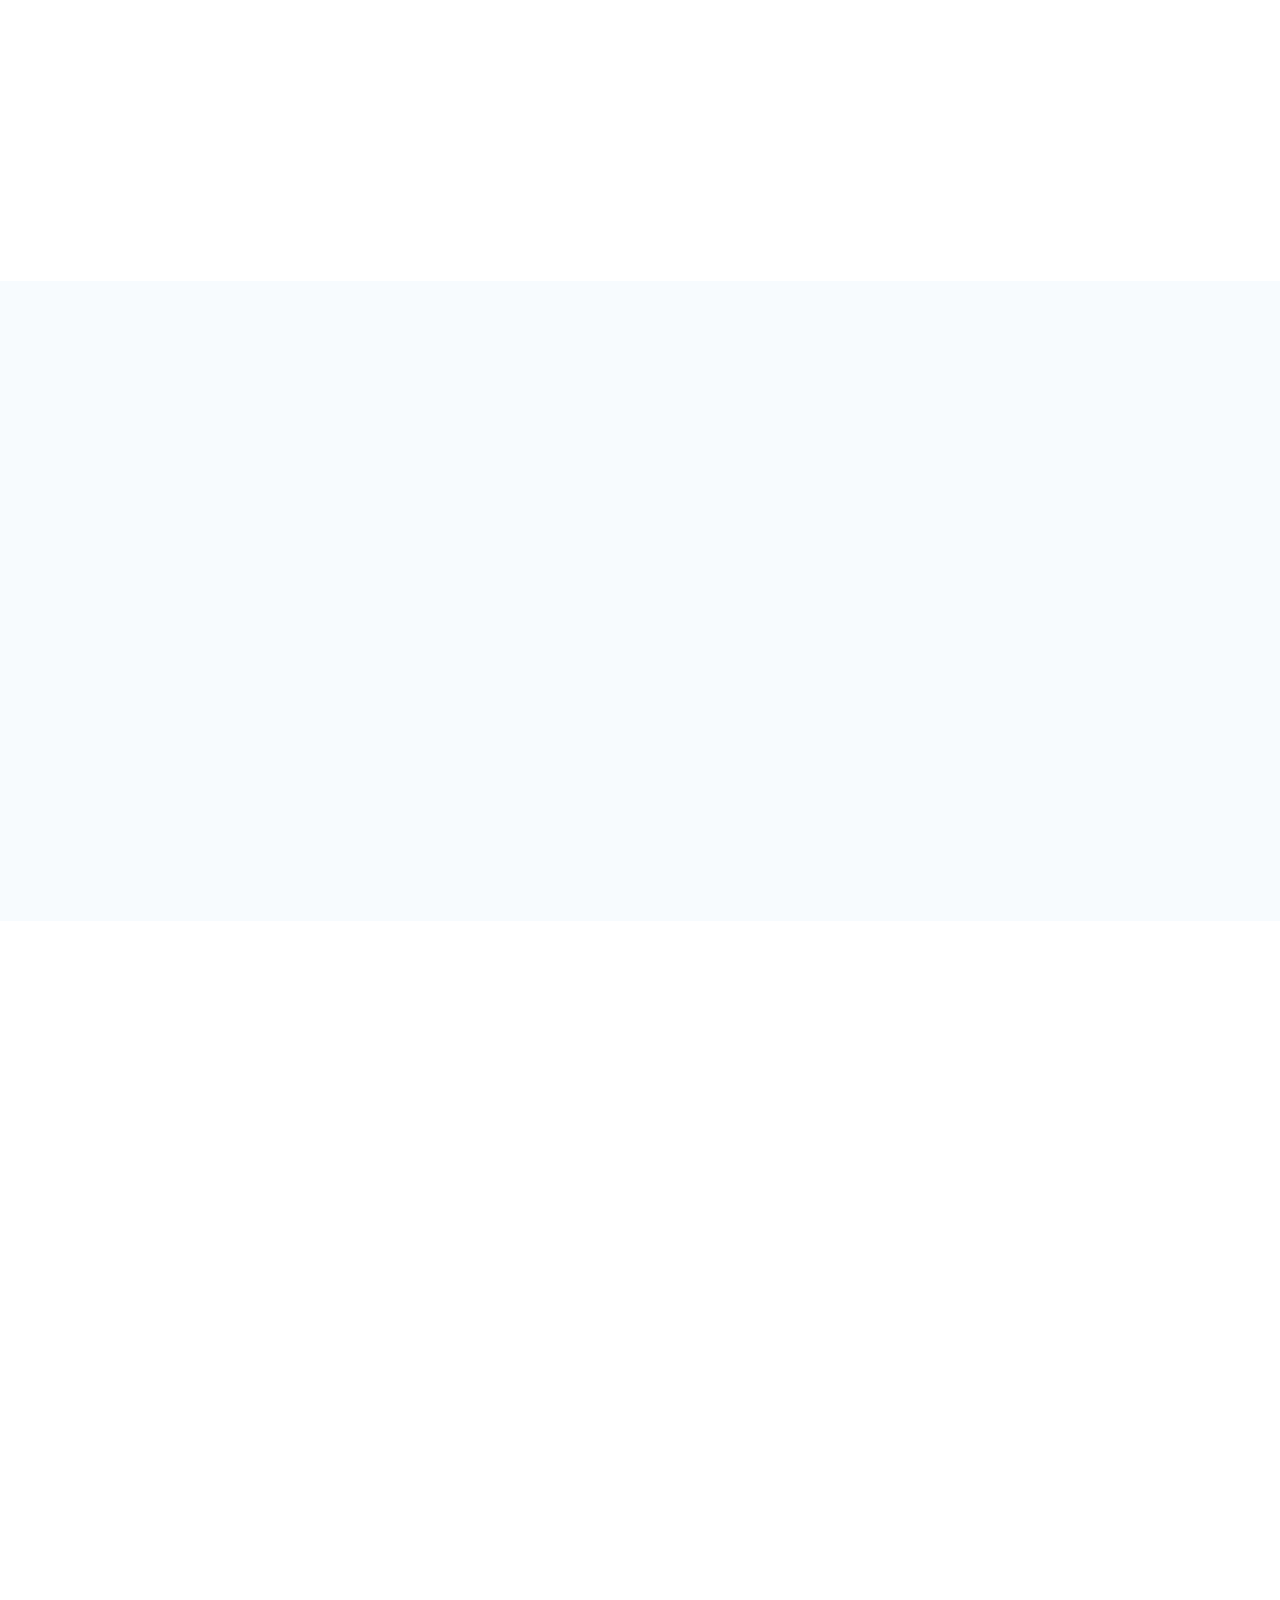
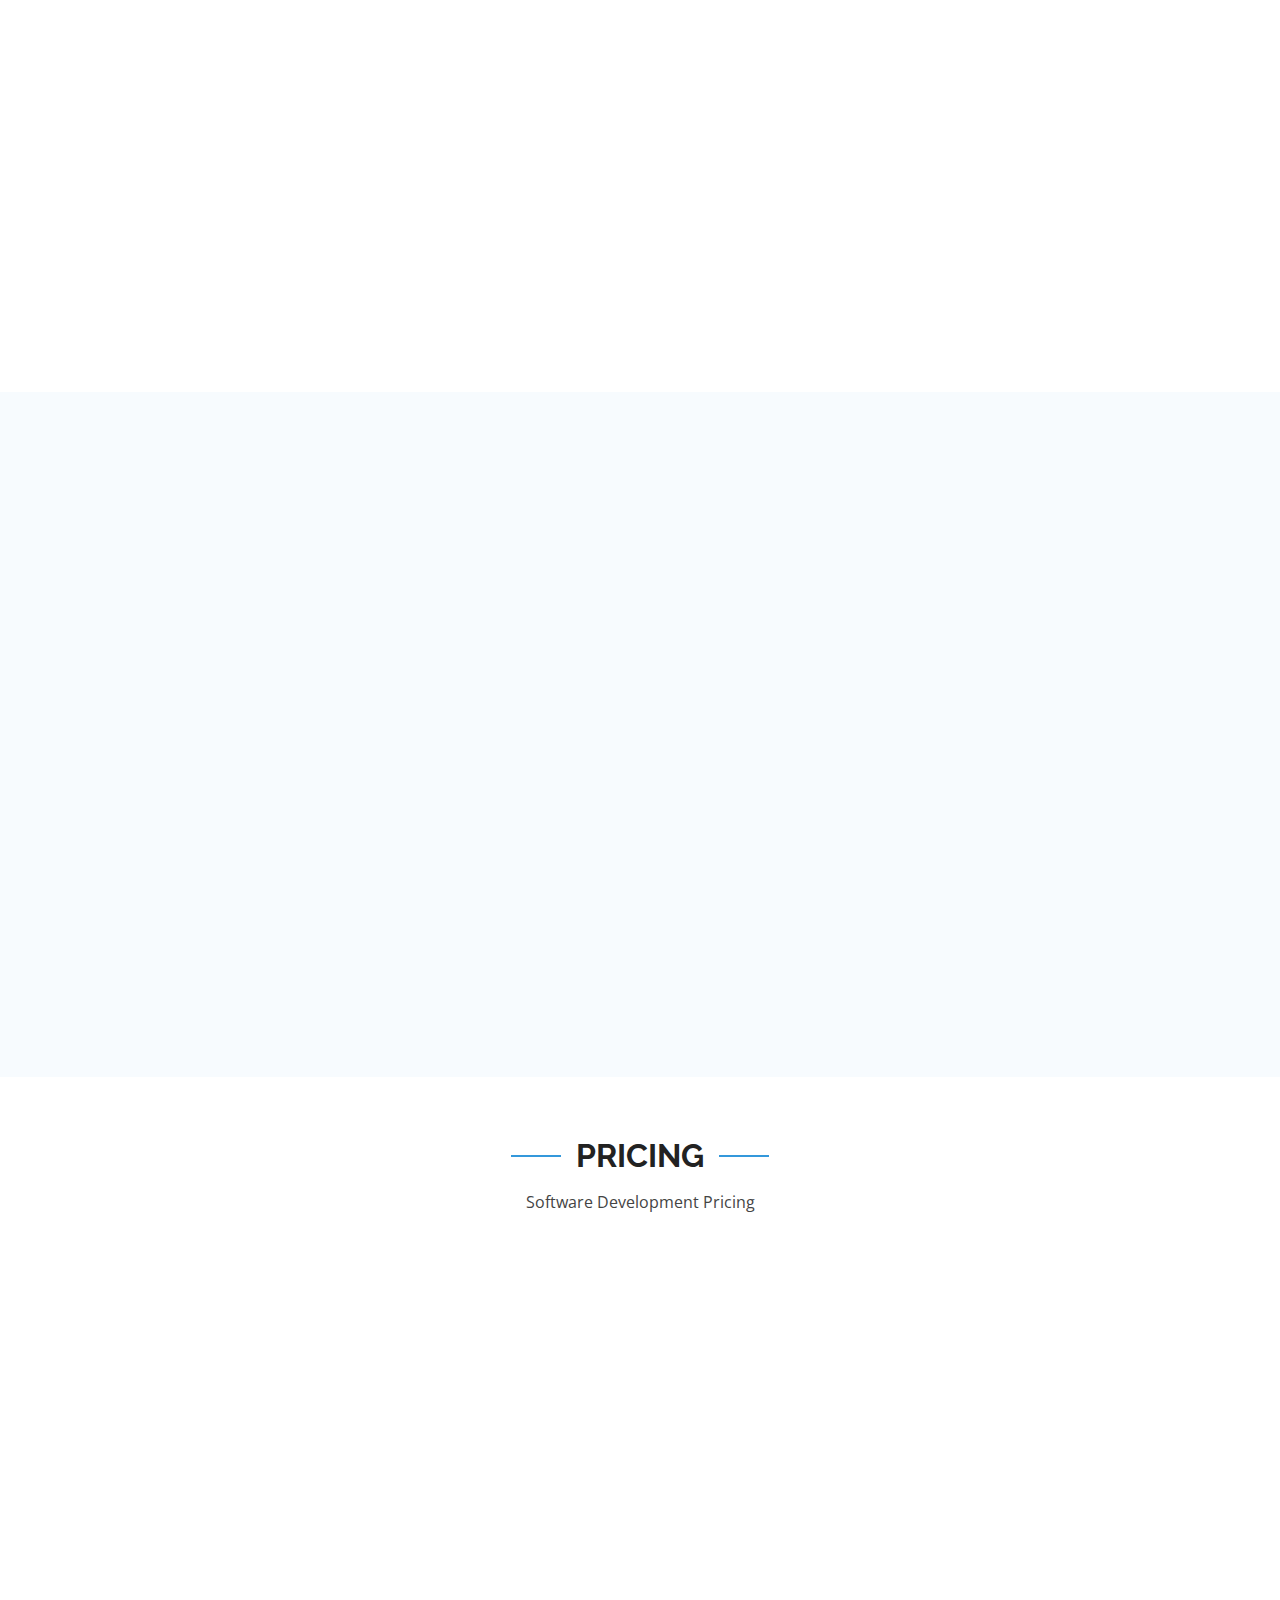
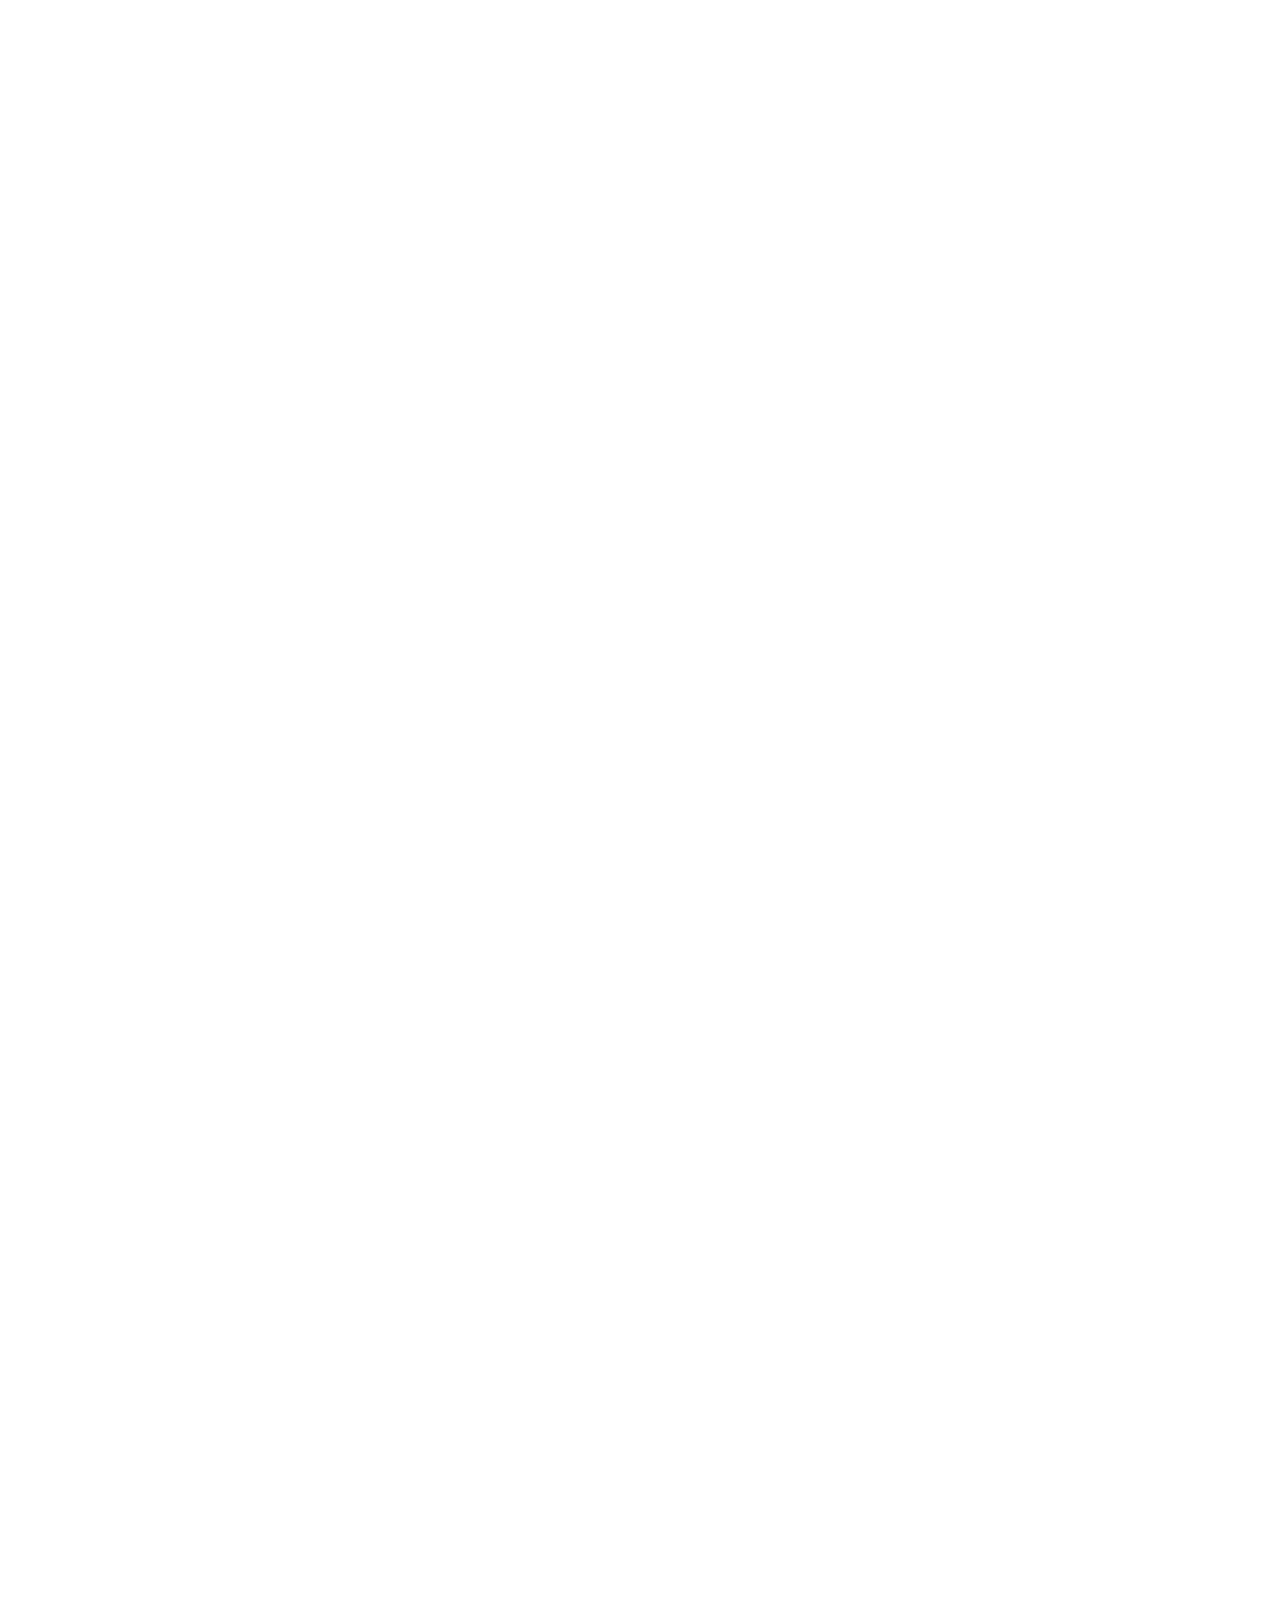
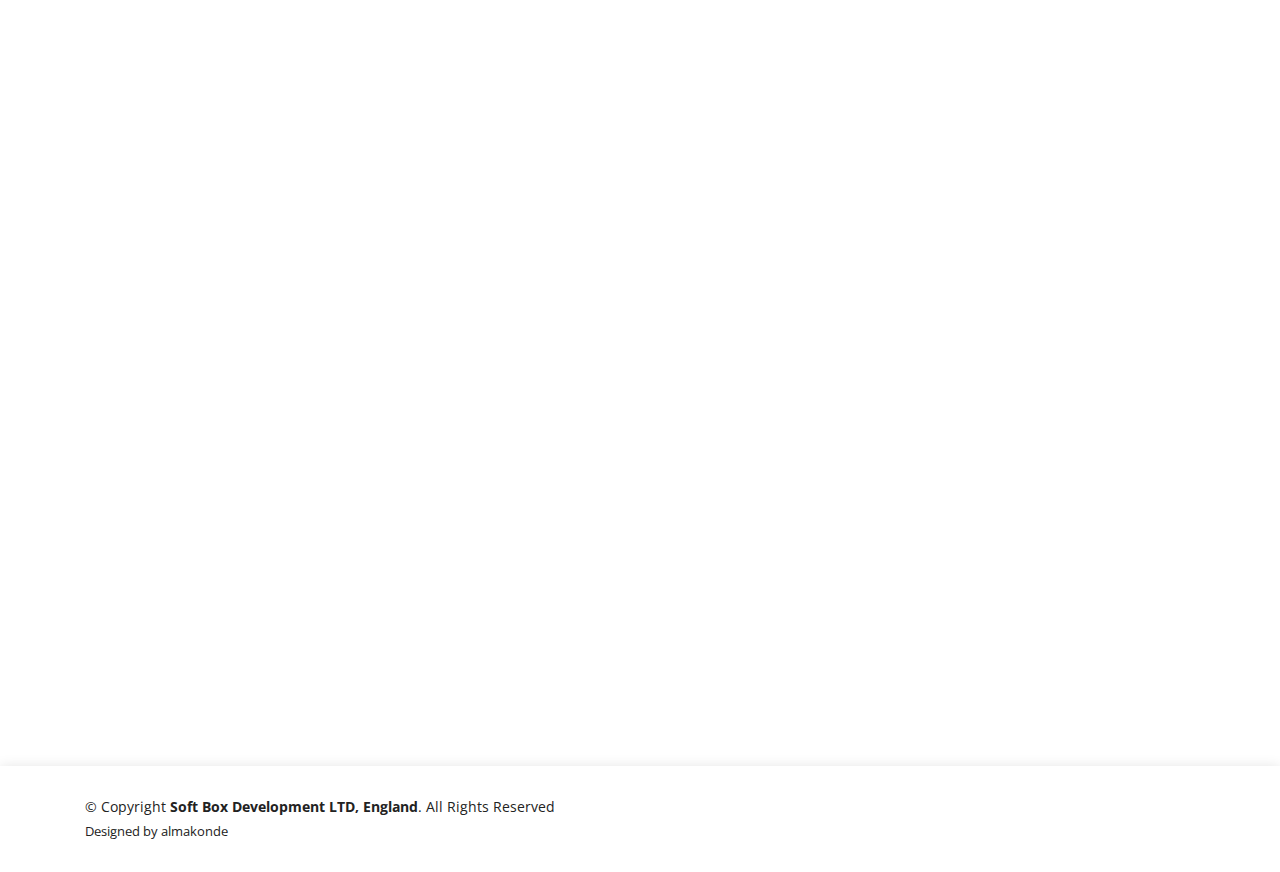
==== commit 3db4e632: "updated" ====
--- a/index.html
+++ b/index.html
@@ -810,7 +810,7 @@
                 </div>
               </div>
               <div class="member-info">
-                <h4>John Davis</h4>
+                <h4>Alex Gretzkevitch</h4>
                 <span>Product Manager</span>
               </div>
             </div>
@@ -846,7 +846,7 @@
                 </div>
               </div>
               <div class="member-info">
-                <h4>Anna Yakovleva</h4>
+                <h4>Roman Bolhovitin</h4>
                 <span>Accountant</span>
               </div>
             </div>
